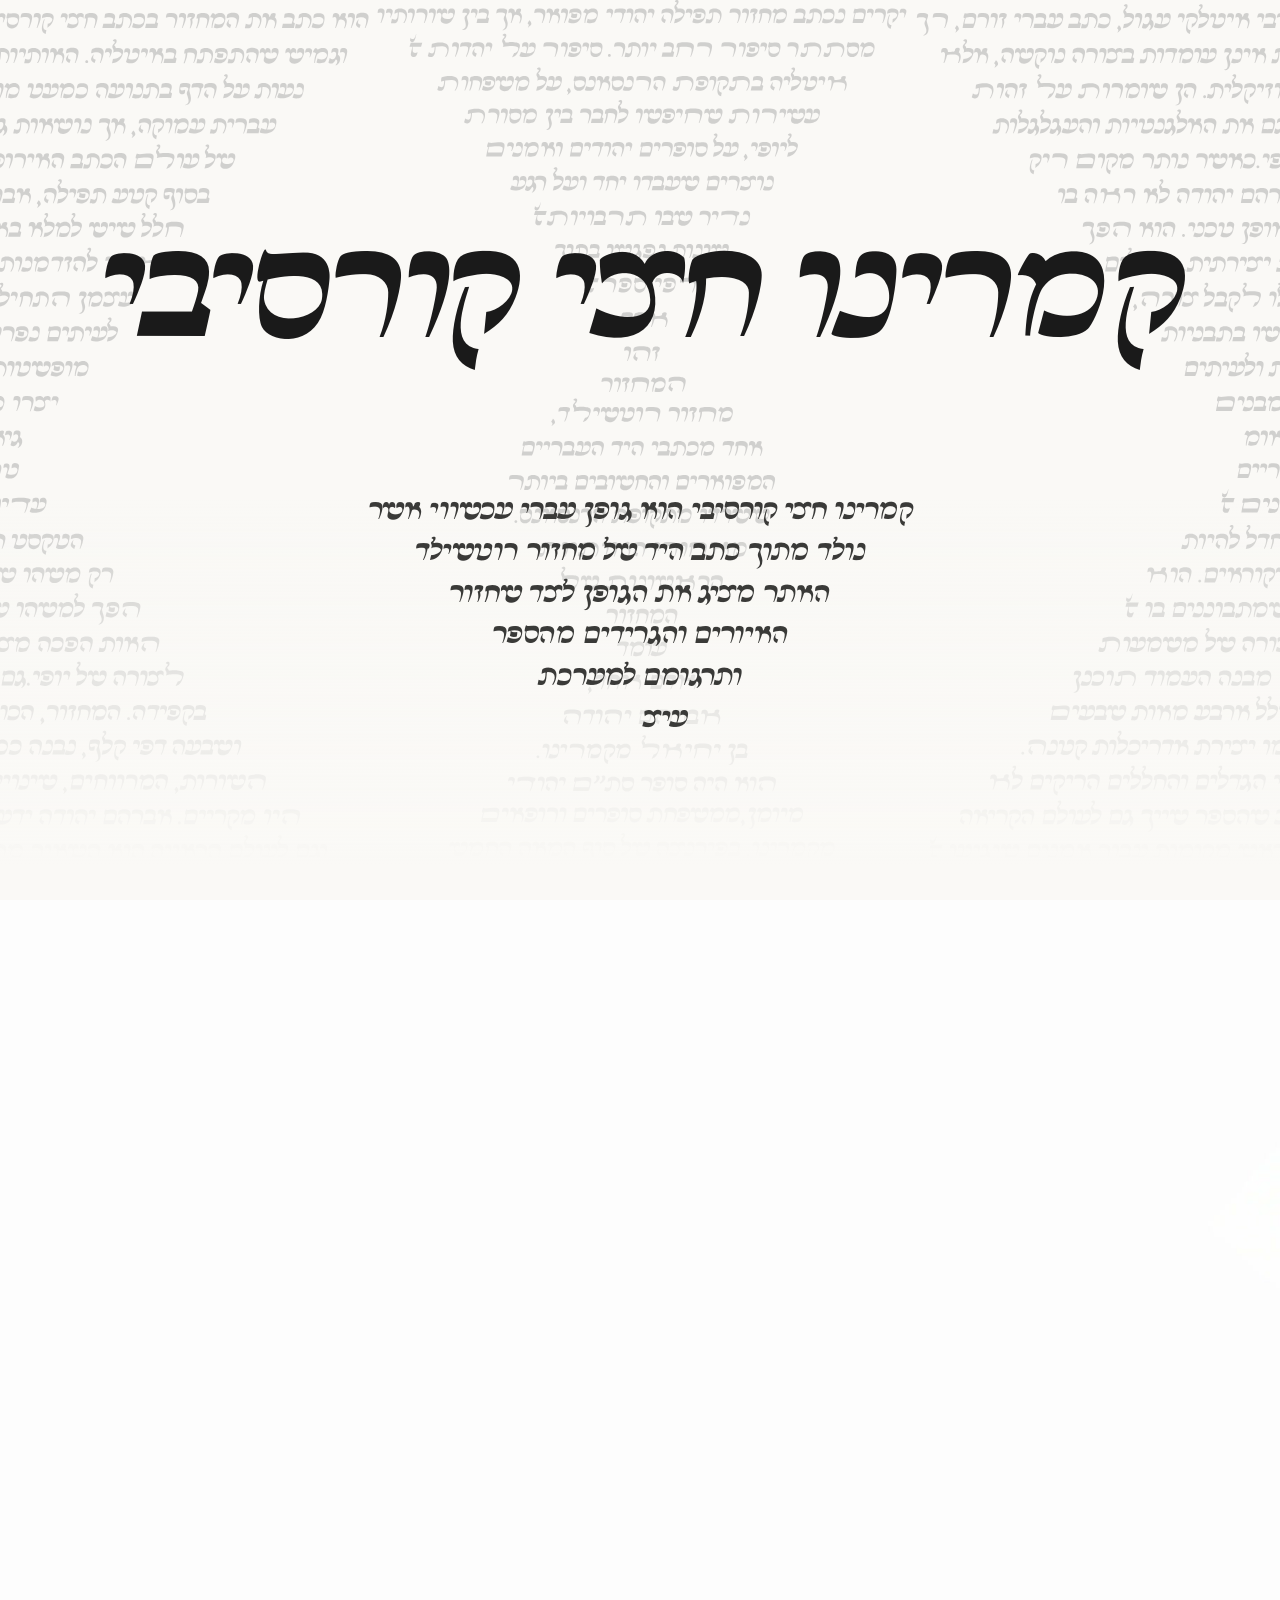
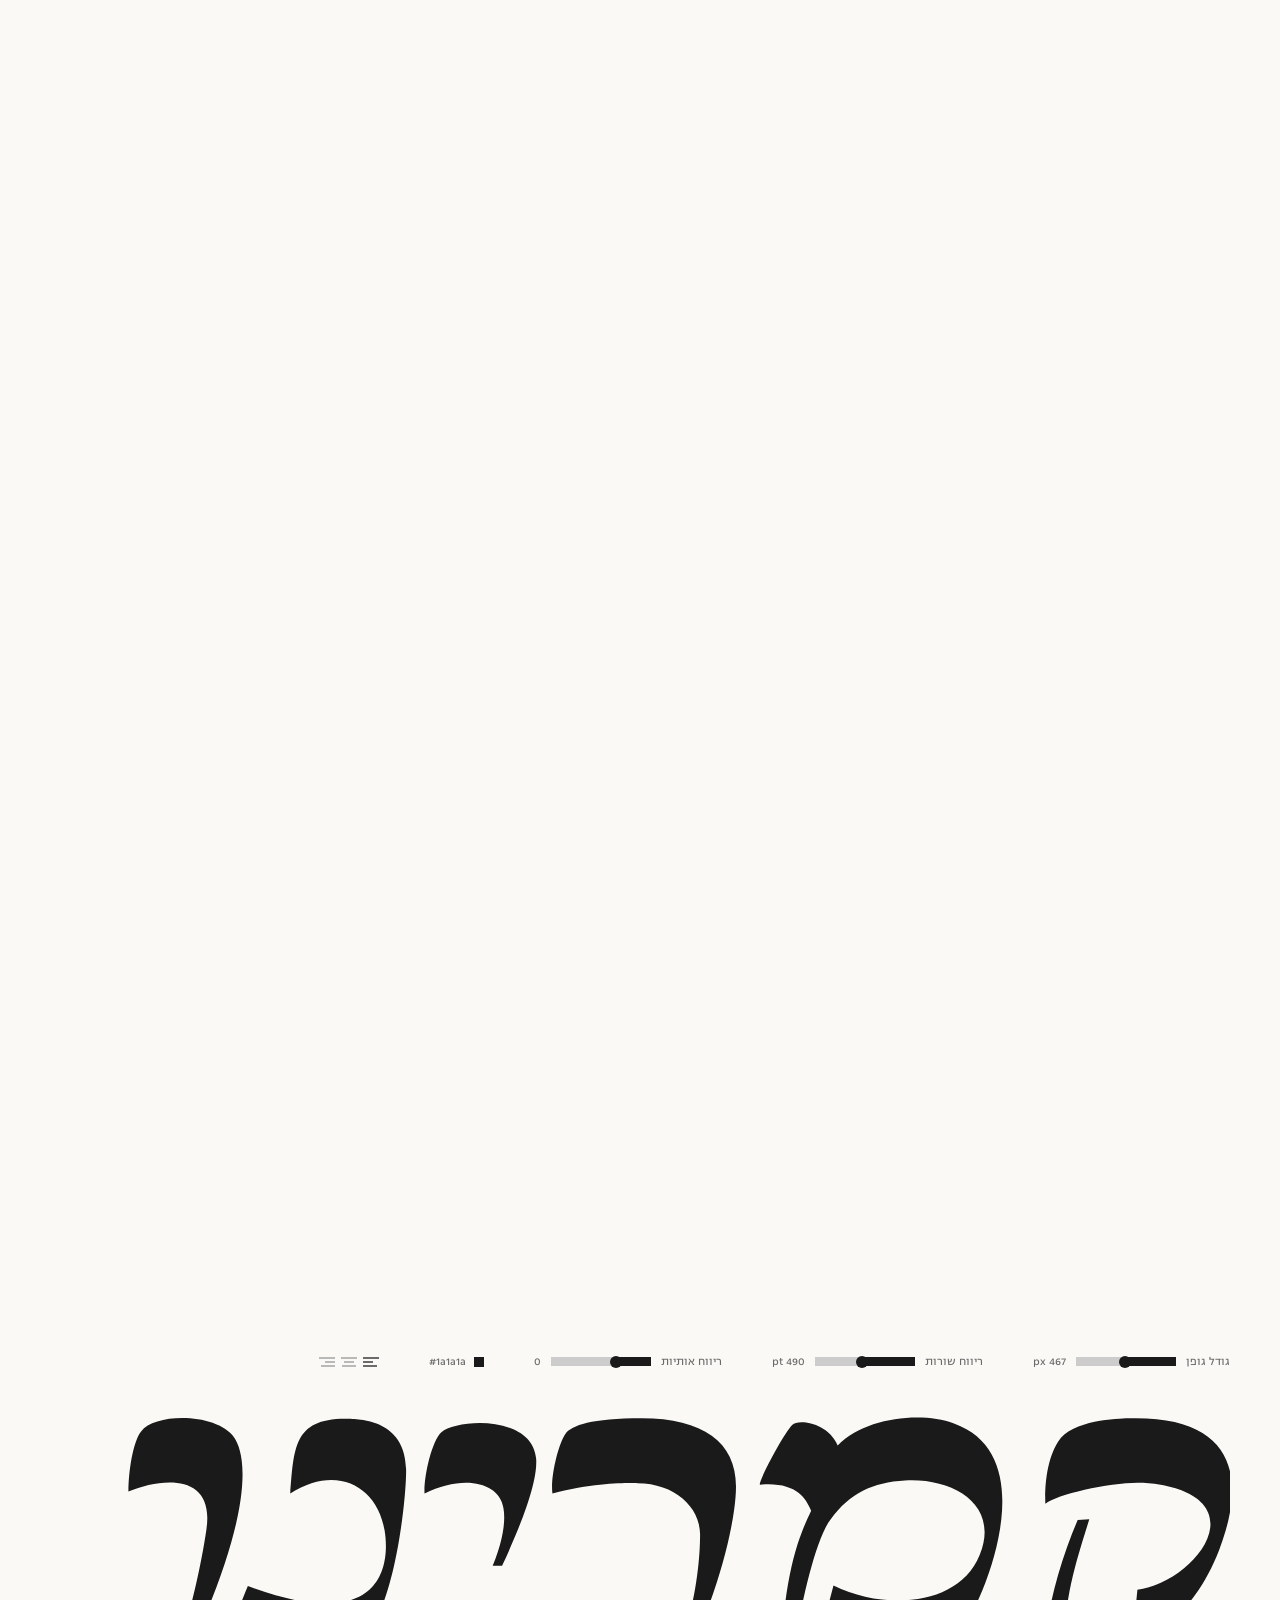
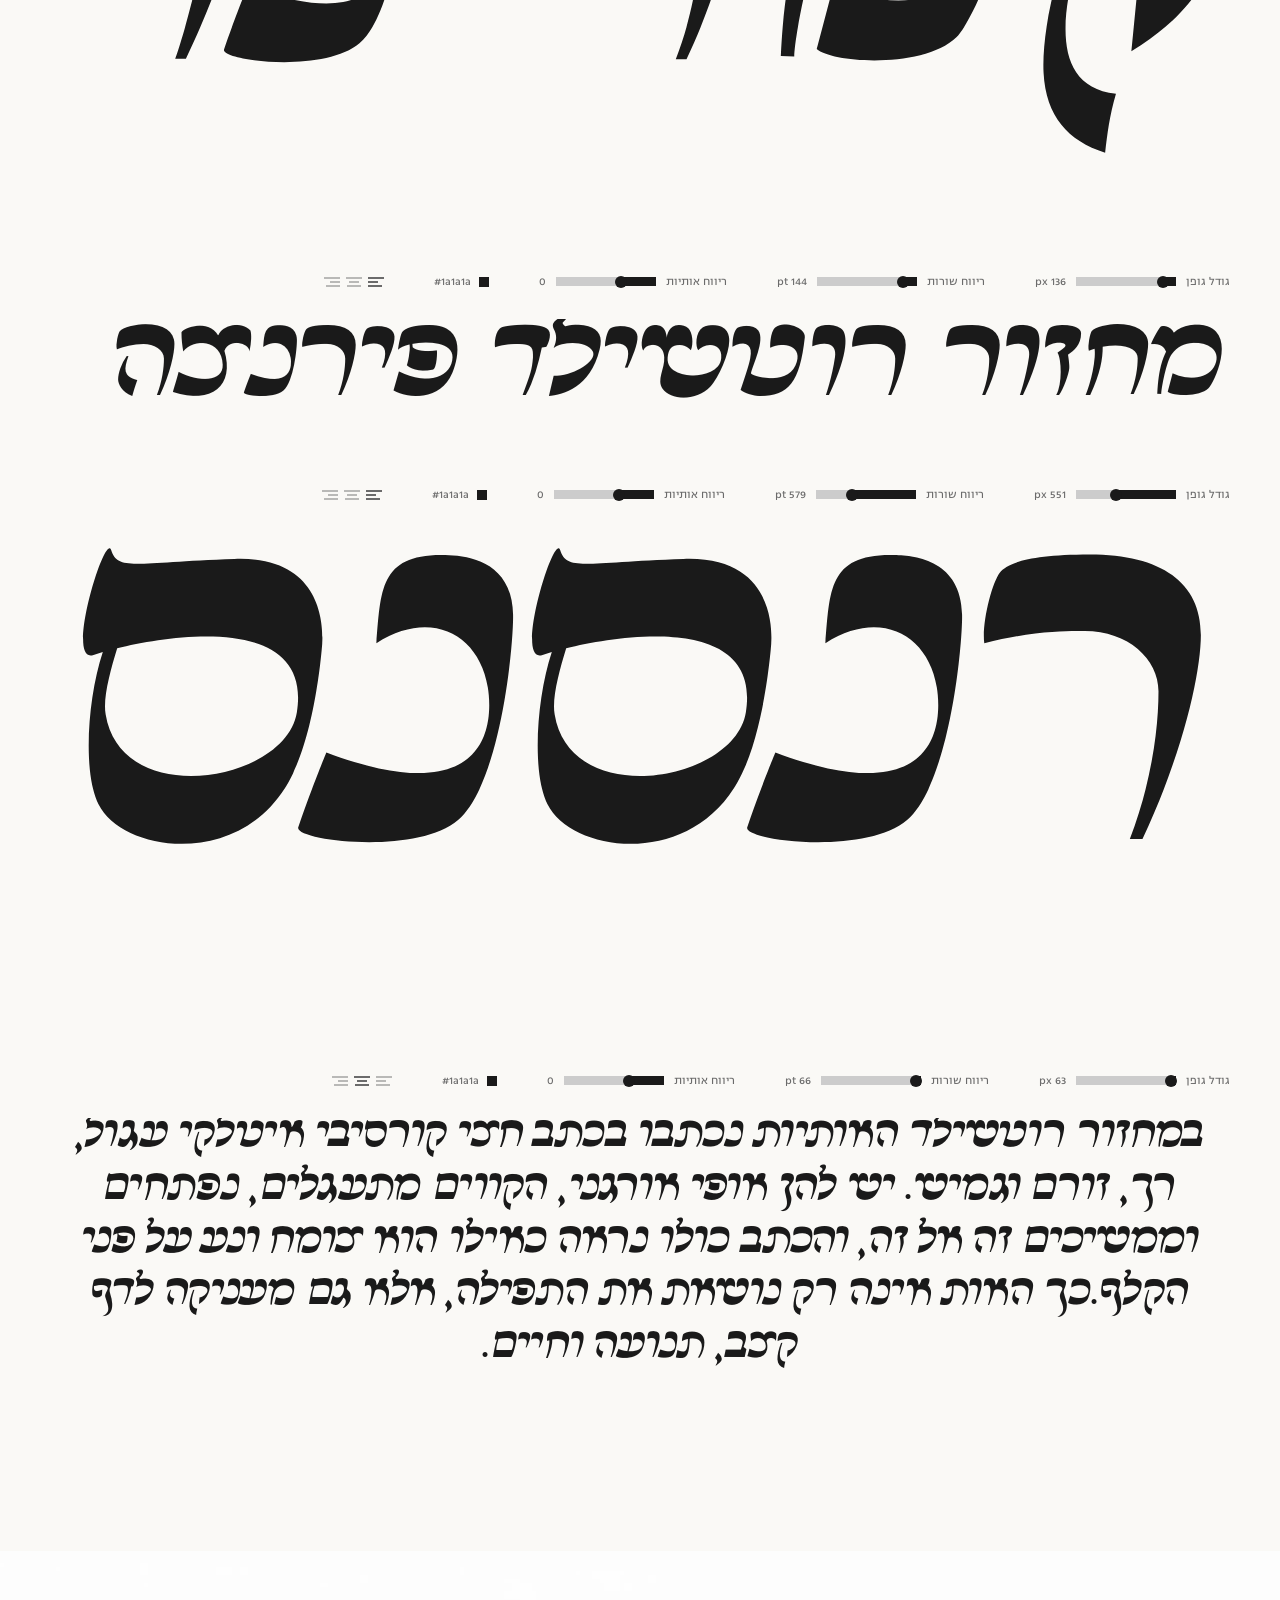
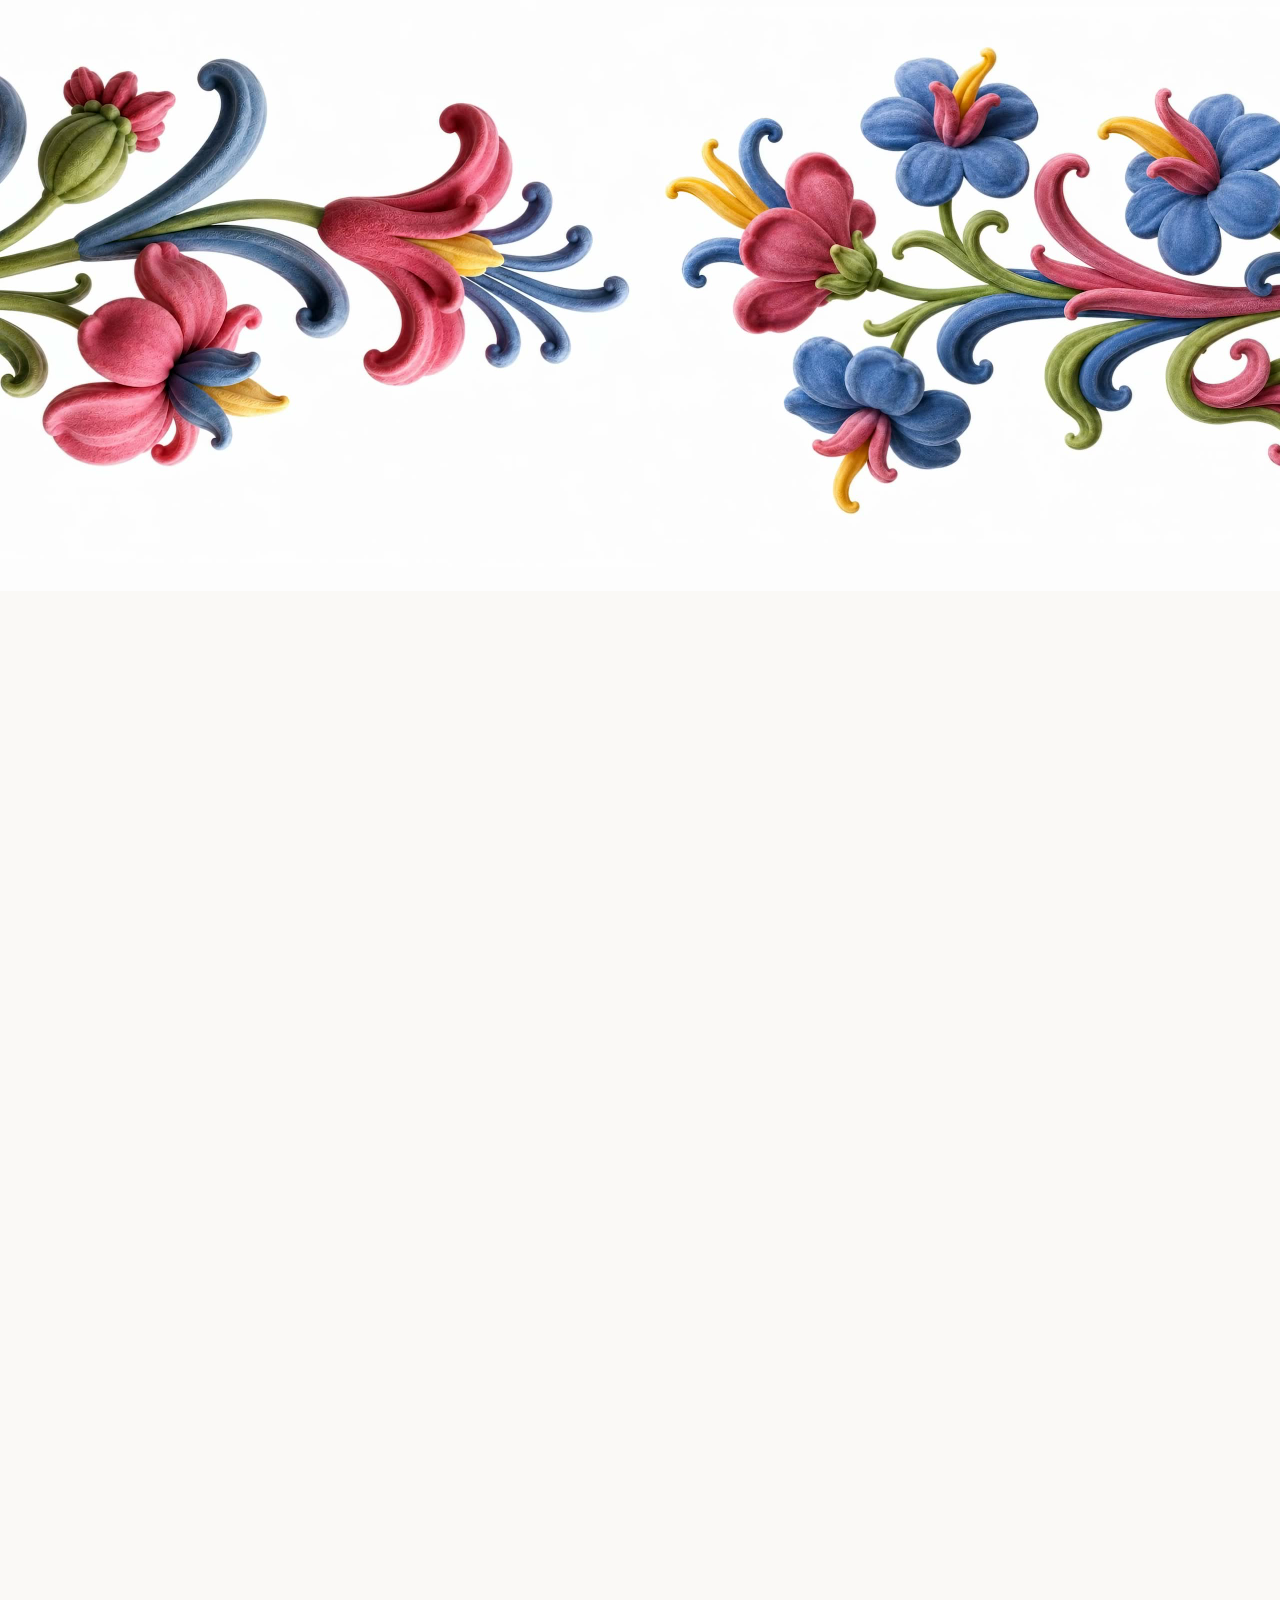
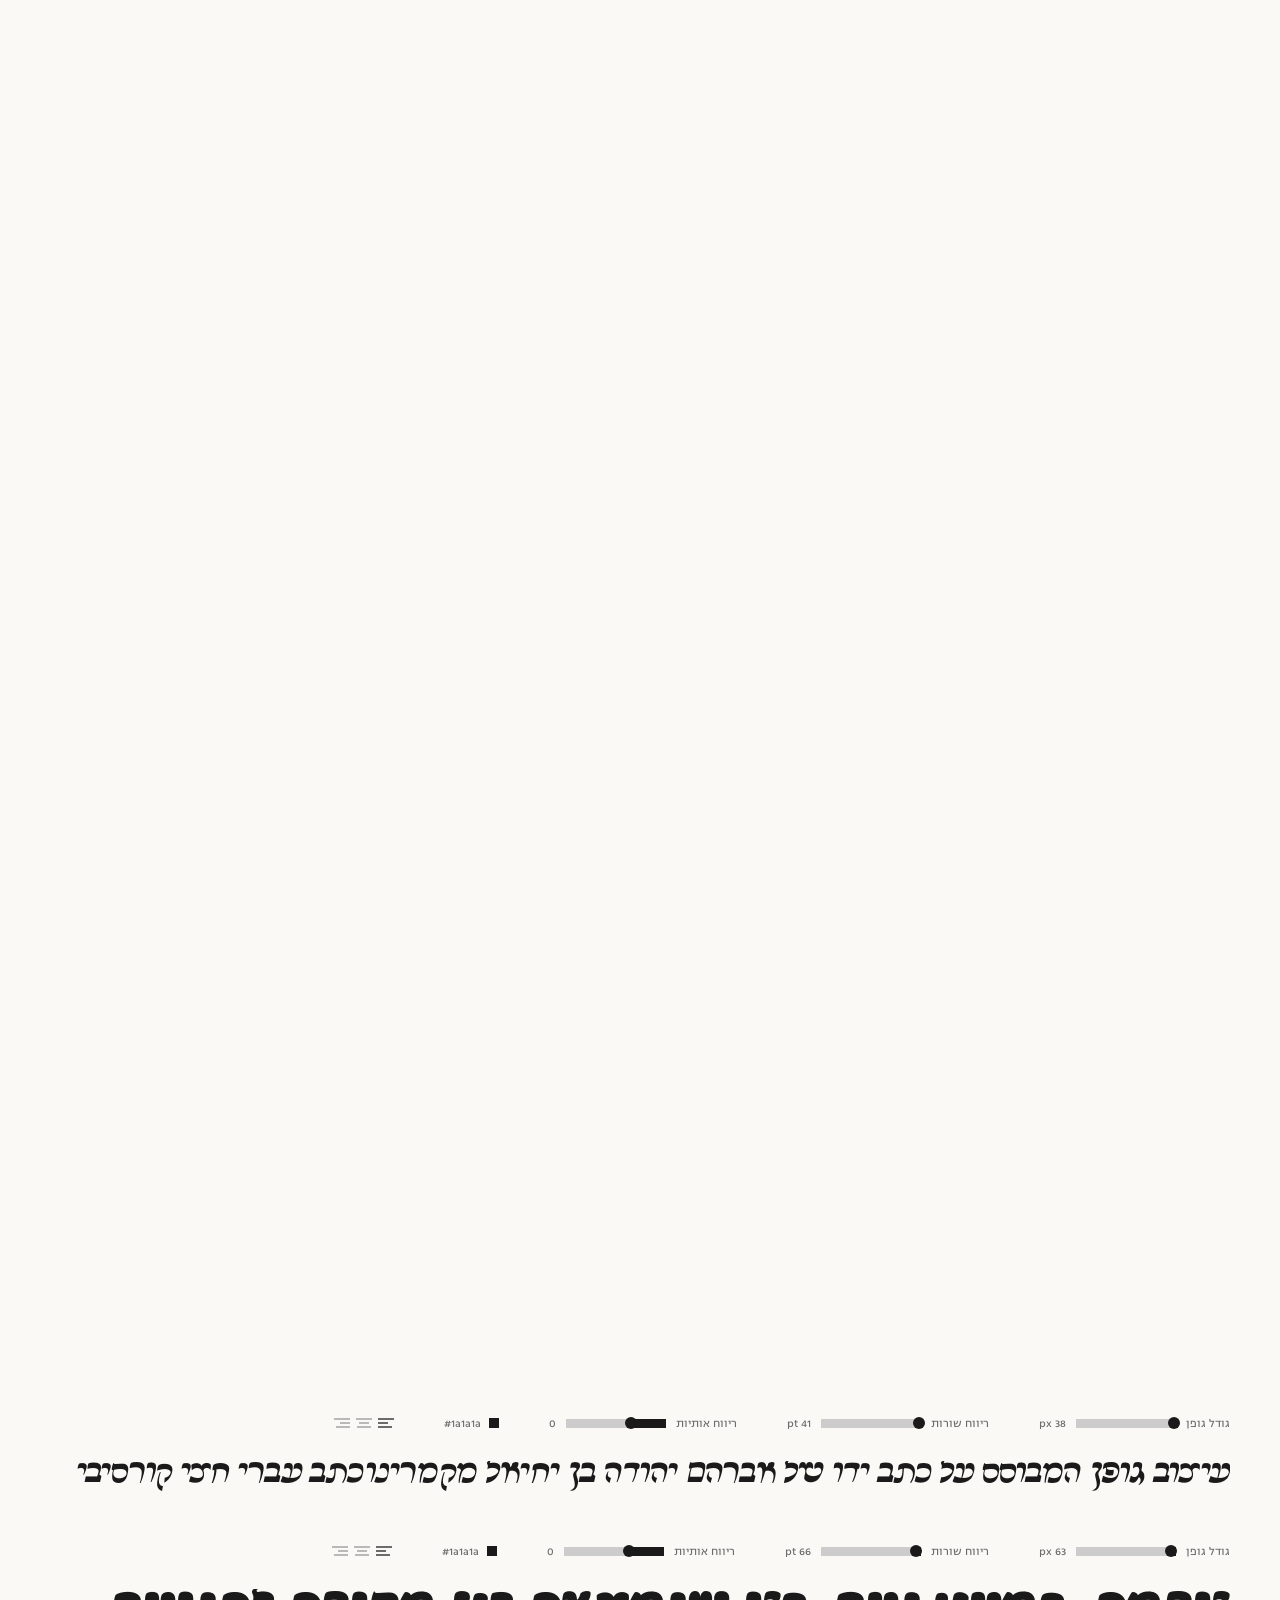
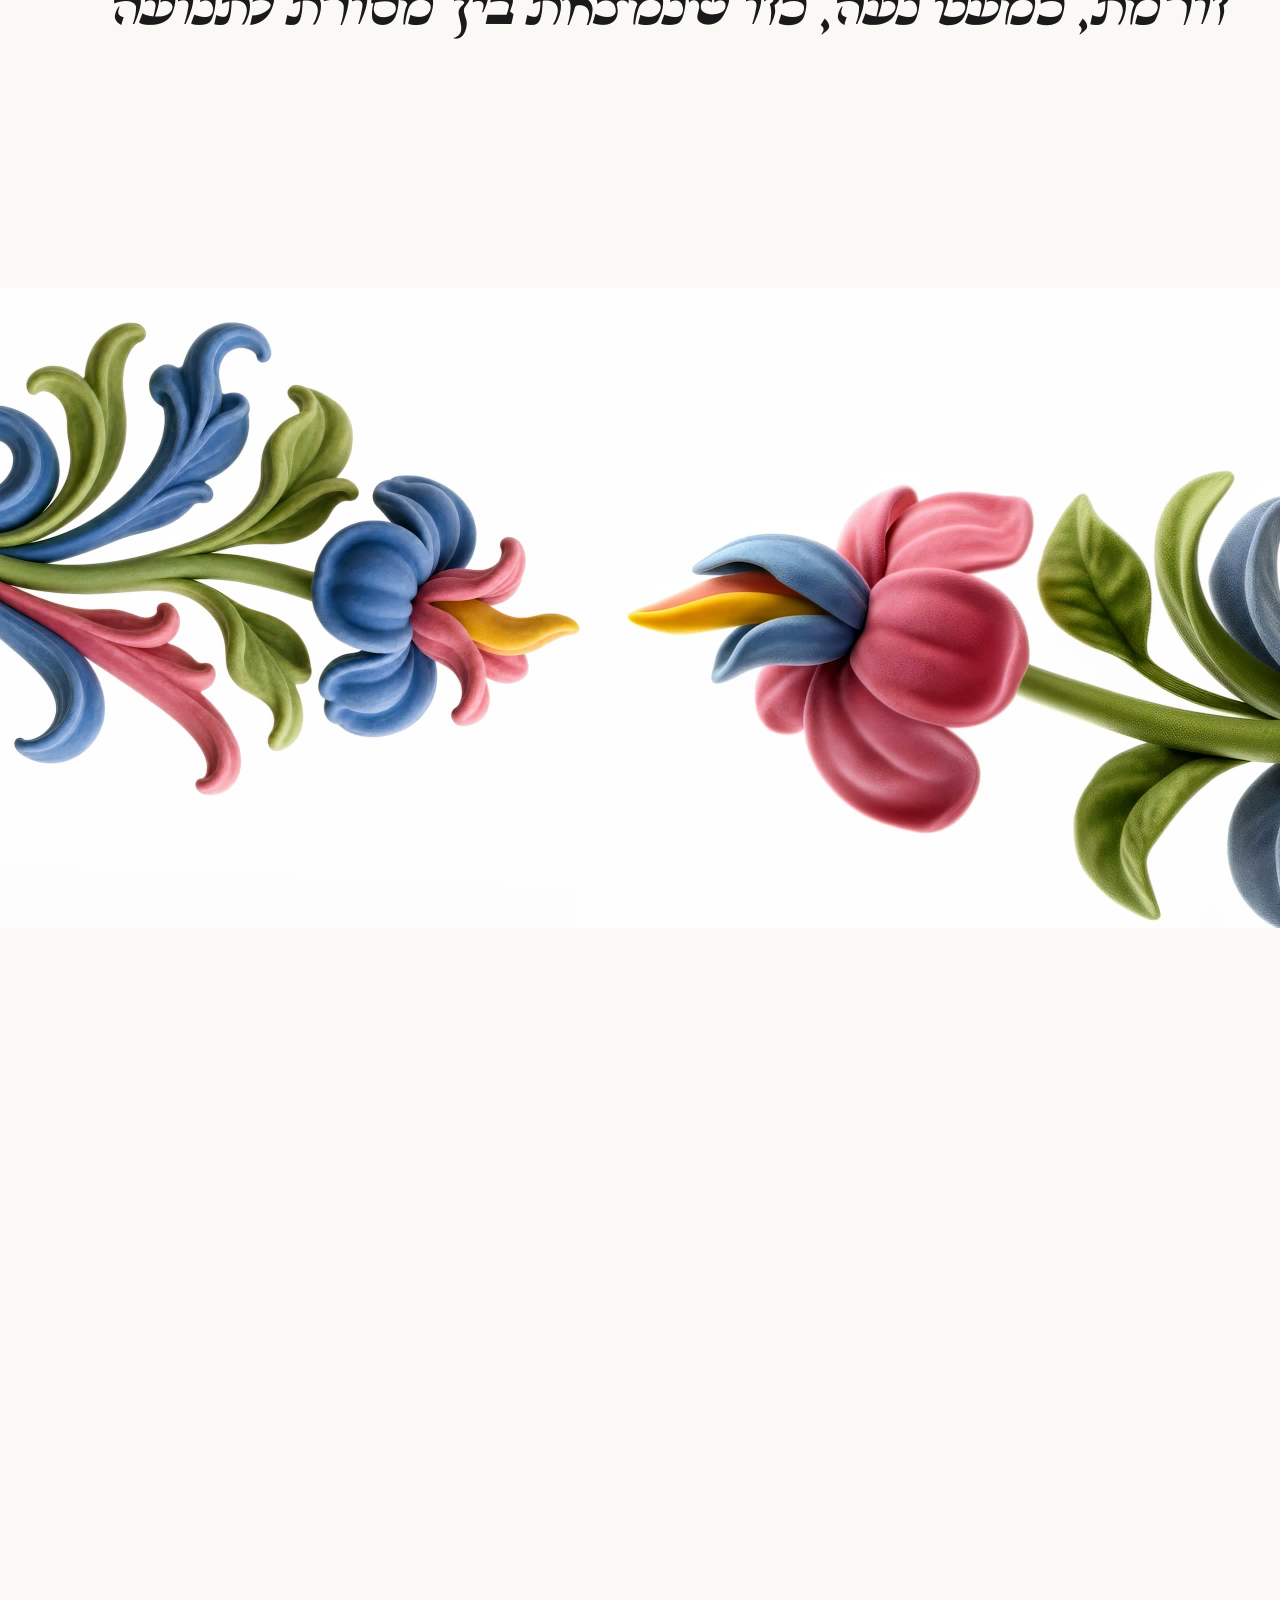
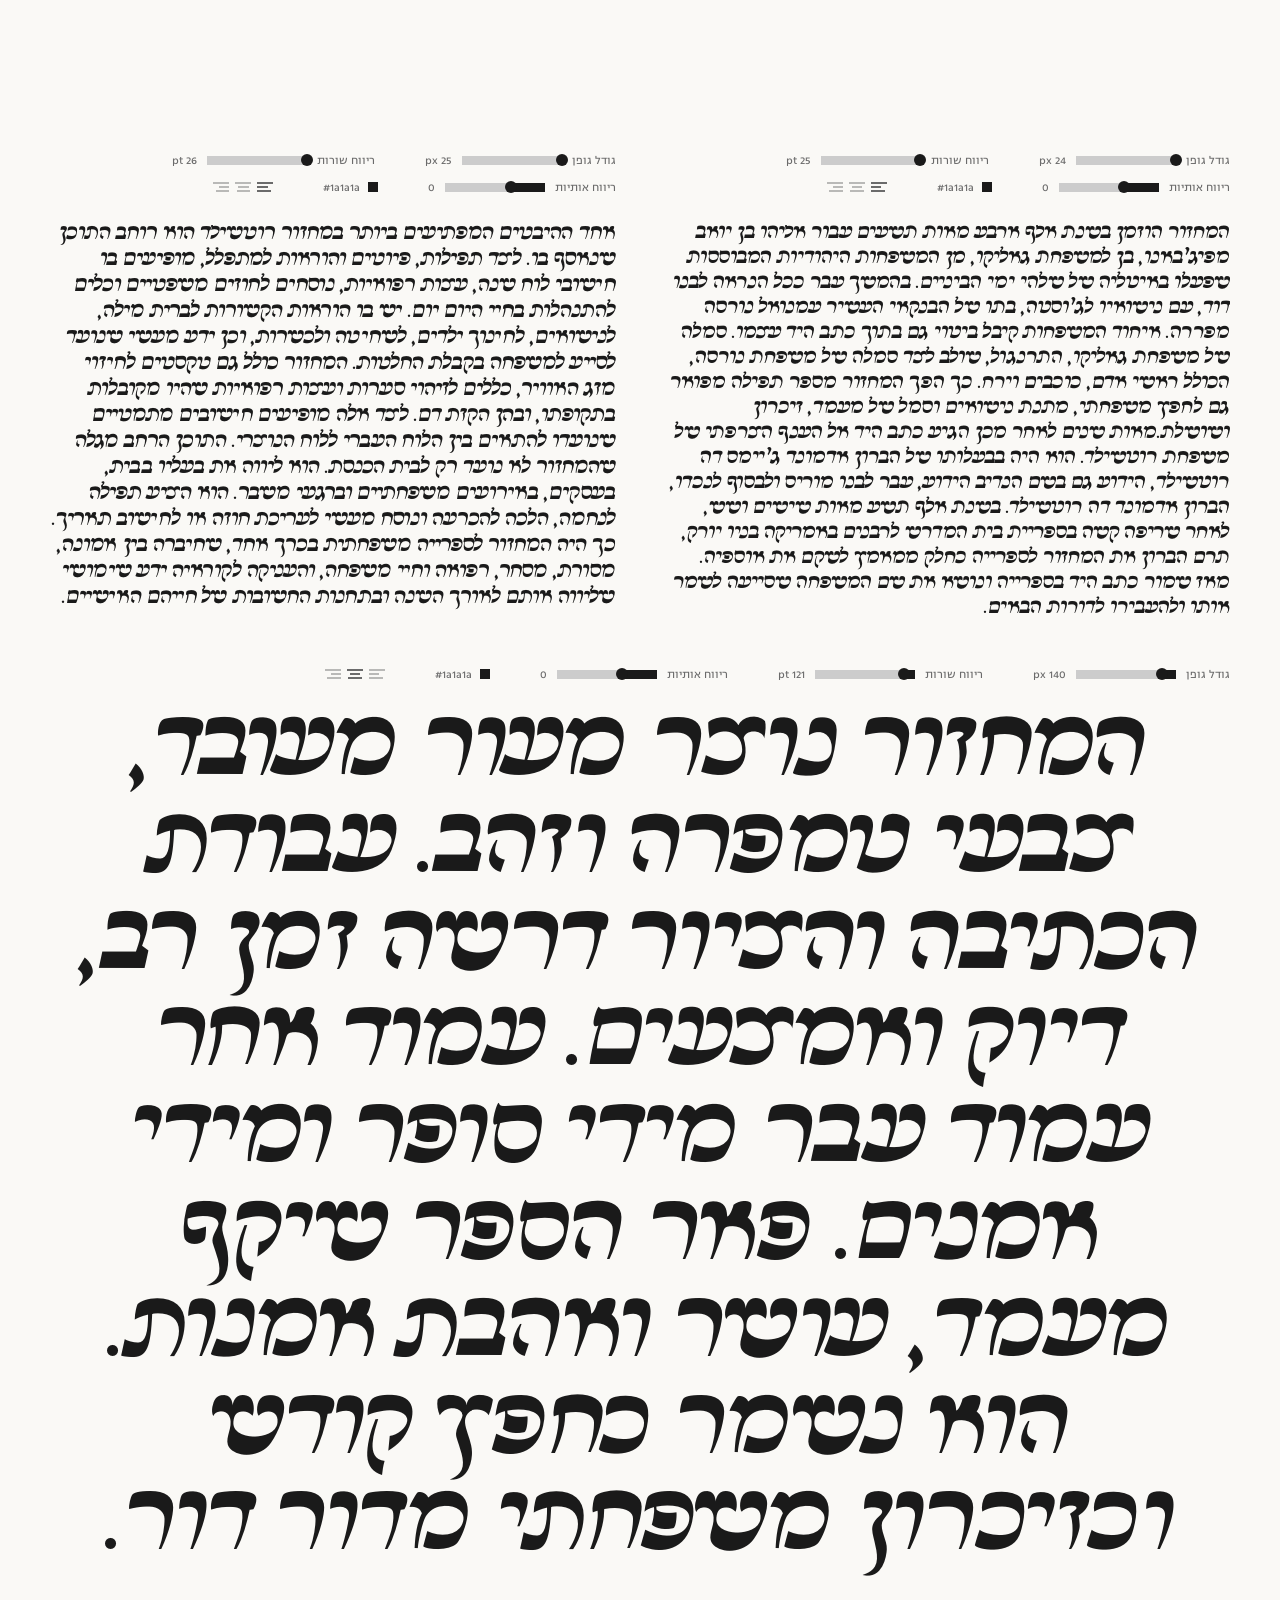
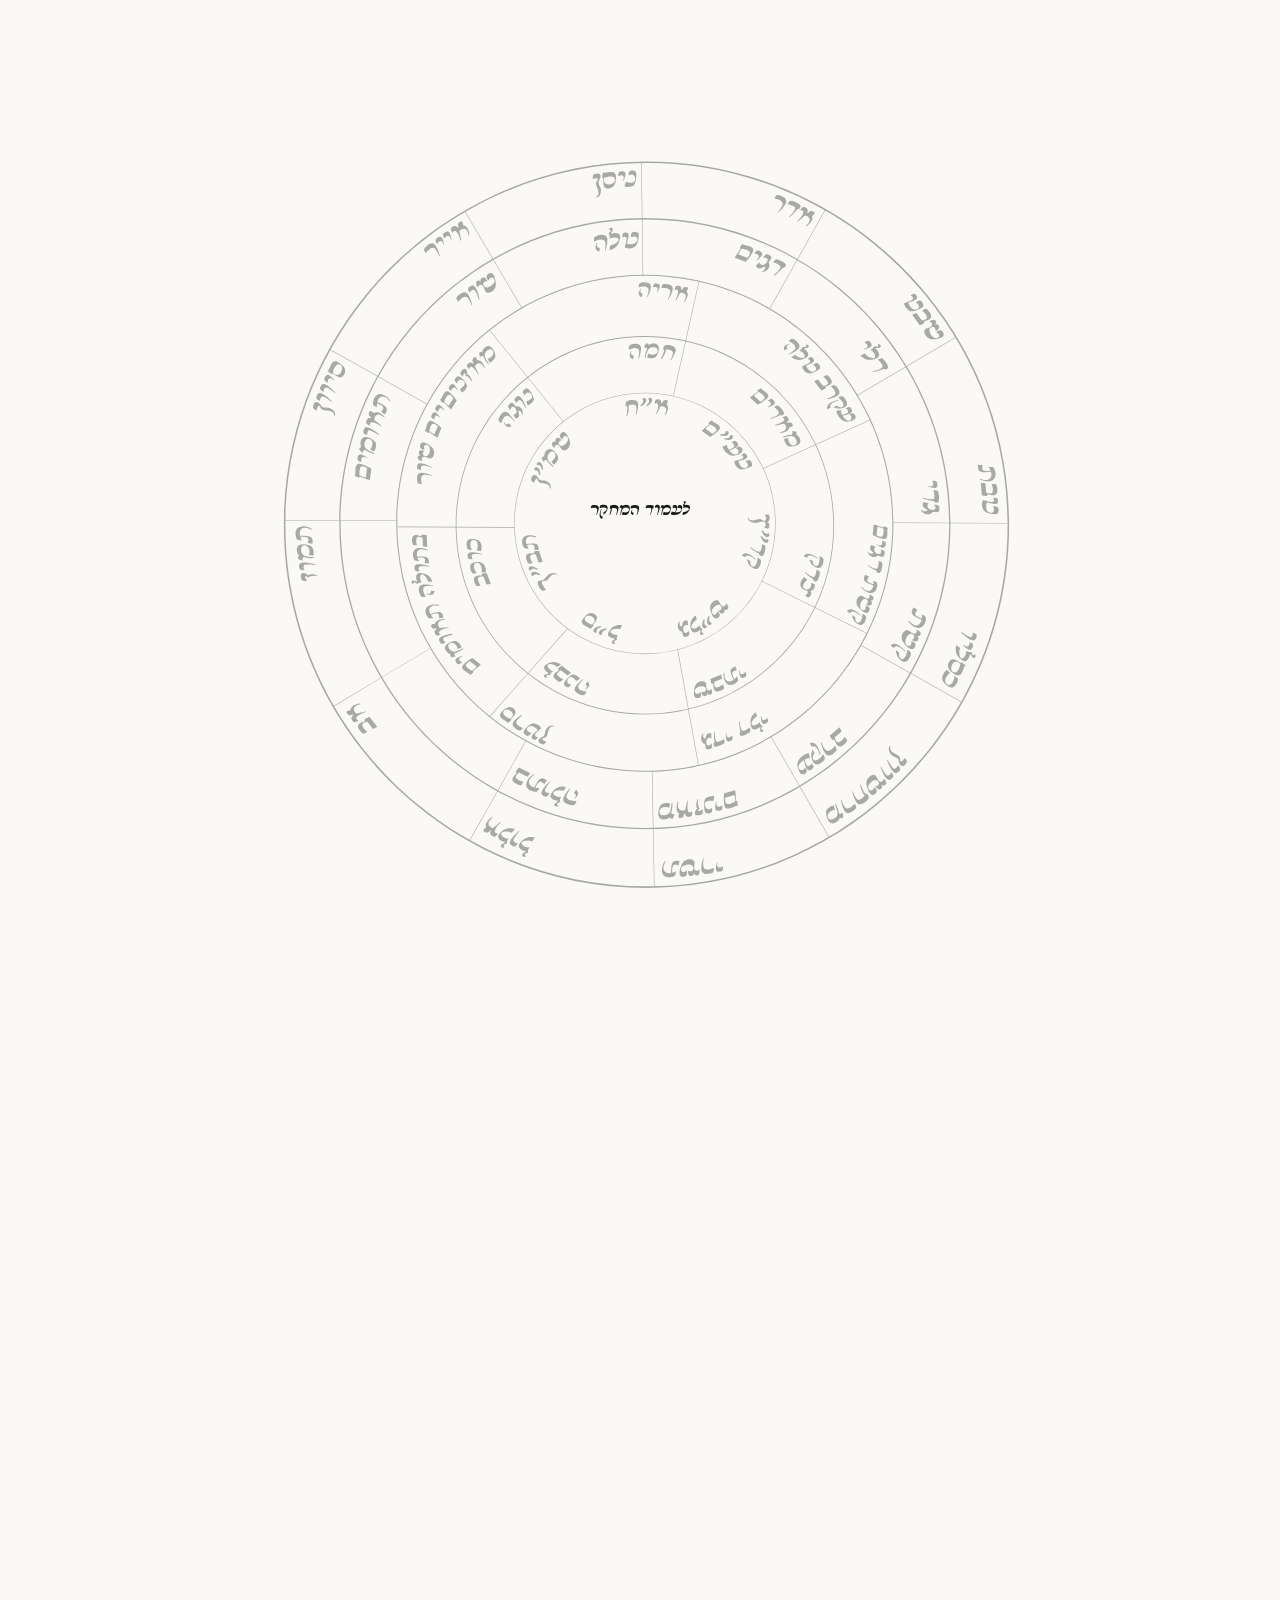
==== index.html @ 706a2e3a "Remove the trim-size clamp now that overflow:hidden actually contains it The 20% cap on trim-top was" ====
<!DOCTYPE html>
<html lang="he" dir="rtl">
<head>
<meta charset="UTF-8">
<meta name="viewport" content="width=device-width, initial-scale=1.0">
<title>קמרינו — חצי קורסיבי</title>
<link rel="stylesheet" href="css/style.css?v=60">
</head>
<body>

<section class="hero" id="hero">
  <div class="hero__grid" id="heroGrid" data-svg="assets/svg/grid-hero.svg" aria-hidden="true"></div>
  <div class="hero__grid-fade"></div>
  <img class="hero__creatures" src="assets/img/ptiha2.png" alt="" aria-hidden="true">

  <div class="hero__content">
    <h1 class="hero__title">קמרינו חצי קורסיבי</h1>
    <div class="hero__subtitle">
      <p>קמרינו חצי קורסיבי הוא גופן עברי עכשווי אשר</p>
      <p>נולד מתוך כתב היד של מחזור רוטשילד</p>
      <p>האתר מציג את הגופן לצד שחזור</p>
      <p>האיורים והגרידים מהספר</p>
      <p>ותרגומם למערכת</p>
      <p>עיצובית</p>
      <p>חדשה</p>
    </div>
  </div>
</section>

<section class="scrub" id="flowersScrub">
  <div class="scrub__sticky">
    <canvas class="scrub__canvas" id="scrubCanvas"></canvas>
  </div>
</section>

<section class="specimen" id="specimen"></section>

<section class="story" id="story"></section>

<section class="zodiac" id="zodiacSection">
  <div class="zodiac__sticky">
    <div class="zodiac__wheel" id="zodiacWheel" data-svg="assets/svg/zodiac-wheel.svg?v=3" aria-hidden="true"></div>
    <a class="zodiac__link" href="research.html">לעמוד המחקר</a>
  </div>
</section>

<section class="charmap" id="charmap"></section>

<section class="credits" id="credits">
  <div class="credits__row">
    <h2 class="credits__title">קמרינו<br>חצי קורסיבי</h2>
    <div class="credits__info">
      <div class="credits__group">
        <h3 class="credits__label">הנחייה</h3>
        <p>כפיר מלכה ורמי רשתי</p>
      </div>
      <div class="credits__group">
        <h3 class="credits__label">תודות</h3>
        <p>פרופ' שלום צבר</p>
        <p>Abraham Judah ben Yehiel of Camerino</p>
        <p>JTS library, NY</p>
        <p>Biblioteca Queriniana, Brescia, IT</p>
      </div>
    </div>
  </div>
  <div class="credits__footer">
    <div class="credits__links">
      <a href="https://instagram.com/yahavsapir1" target="_blank" rel="noopener">yahavsapir1</a>
      <a href="https://www.instagram.com/yyy_studio_/" target="_blank" rel="noopener">yyy_studio</a>
      <a href="mailto:yahav2578@gmail.com">yahav2578@gmail.com</a>
    </div>
    <span class="credits__year">2026</span>
  </div>
</section>

<script src="js/main.js?v=68"></script>
</body>
</html>
---- css/style.css ----
@font-face {
  font-family: "Camerino";
  src: url("../fonts/camerino-Regular.woff2?v=4") format("woff2"),
       url("../fonts/camerino-Regular.otf?v=4") format("opentype");
  font-weight: 400;
  font-style: normal;
  font-display: swap;
}

@font-face {
  font-family: "NarkissBlock";
  src: url("../fonts/NarkissBlock-Regular-TRIAL.otf") format("opentype");
  font-weight: 500;
  font-style: normal;
  font-display: swap;
}

:root {
  --bg: #faf9f6;
  --ink: #1a1a1a;
  --ink-soft: #3a3a38;
  /* the page's standard outer side padding — a fixed 50px was fine on
     desktop but ate a disproportionate share of the width on a narrow
     phone; scales down toward 16px instead of staying fixed. */
  --side-pad: clamp(16px, 4vw, 50px);
}

* {
  margin: 0;
  padding: 0;
  box-sizing: border-box;
}

html {
  scroll-behavior: smooth;
}

body {
  background: var(--bg);
  color: var(--ink);
  font-family: "Camerino", serif;
  direction: rtl;
}

.hero {
  position: relative;
  min-height: 100svh;
  display: flex;
  flex-direction: column;
  align-items: center;
  justify-content: center;
  overflow: hidden;
}

.hero__grid {
  position: absolute;
  inset: 0;
  z-index: 0;
  overflow: hidden;
  pointer-events: none;
}

.hero__grid svg {
  width: 100%;
  height: 100%;
}

.hero__grid :is(path, tspan, text) {
  opacity: 0;
  transition: opacity 0.35s ease;
}

.hero__grid-fade {
  position: absolute;
  inset: 0;
  z-index: 1;
  pointer-events: none;
  background: linear-gradient(to bottom, transparent 55%, var(--bg) 96%);
}

.hero__creatures {
  position: absolute;
  top: 0;
  left: 0;
  z-index: 1;
  width: 100%;
  height: auto;
  pointer-events: none;
  user-select: none;
  transform: scale(1.05);
  transition: transform 0.5s cubic-bezier(0.16, 1, 0.3, 1);
  will-change: transform;
}

.hero__content {
  position: relative;
  z-index: 1;
  display: flex;
  flex-direction: column;
  align-items: center;
  gap: clamp(1.5rem, 4vw, 3rem);
  text-align: center;
  padding: 8vh 6vw;
  margin-top: 12vh;
  transition: transform 0.5s cubic-bezier(0.16, 1, 0.3, 1);
}

.hero__title {
  opacity: 0;
  transform: translateY(28px) scale(0.94);
  transition: opacity 1.1s cubic-bezier(0.16, 1, 0.3, 1),
    transform 1.1s cubic-bezier(0.16, 1, 0.3, 1);
}

.hero__title.is-visible {
  opacity: 1;
  transform: translateY(0) scale(1);
}

/* subtitle itself has no enter animation — each character is revealed
   individually by typeInText (see main.js), so the block is visible from
   the start and the typing motion is the entrance */
.hero__subtitle span {
  opacity: 0;
  /* short and linear, not the slow ease used elsewhere on this page — a
     longer/eased fade is what made this read as a soft "reveal" instead
     of a typewriter-style snap; several characters would be mid-fade at
     once whenever the per-character stagger (see typeInText in main.js)
     was shorter than the fade itself. */
  transition: opacity 0.05s linear;
}

.hero__title {
  /* the old 3.5rem floor was well above what 13vw naturally gives on a real
     phone width (e.g. 3.17rem at 390px) — clamp() then forced the larger
     floor value regardless, overflowing the viewport instead of actually
     shrinking. A much lower floor is just a safety net for extreme cases,
     not a value real phones should ever hit. */
  font-size: clamp(1.8rem, 13vw, 10.5rem);
  font-weight: 400;
  line-height: 1;
  letter-spacing: -0.01em;
}

.hero__subtitle {
  display: flex;
  flex-direction: column;
  align-items: center;
  /* same reasoning as .hero__title — the old 1.4rem floor sat well above
     what 2.6vw gives on a real phone width, so it forced oversized text
     that overflowed/overlapped instead of shrinking. This floor is a
     safety net, not a value real phones should reach. */
  font-size: clamp(0.65rem, 2.6vw, 2.1rem);
  line-height: 1.25;
  color: var(--ink-soft);
  margin-top: 6vh;
  width: 100%;
  padding: 0 4vw;
}

.hero__subtitle p {
  white-space: nowrap;
}

.scrub {
  position: relative;
  height: 400vh;
}

.scrub__sticky {
  position: sticky;
  top: 0;
  height: 100svh;
  overflow: hidden;
  display: flex;
  align-items: center;
  justify-content: center;
  background: var(--bg);
}

.scrub__canvas {
  width: 100%;
  height: 100%;
  display: block;
}

/* --- Specimen section: live, editable type-testing rows with a slider adjuster above each --- */
.specimen {
  padding: 6vh var(--side-pad);
  display: flex;
  flex-direction: column;
  gap: 5vh;
}

.specimen-row {
  width: 100%;
}

.adjuster {
  display: flex;
  flex-wrap: wrap;
  align-items: center;
  gap: 12px 50px;
  width: 100%;
  min-width: 0;
}

.adjuster__group {
  display: flex;
  align-items: center;
  gap: 10px;
  flex: 0 0 auto;
}

.adjuster__label,
.adjuster__value {
  font-size: 12px;
  font-family: "NarkissBlock", sans-serif;
  font-weight: 500;
  color: #6b6b6b;
  white-space: nowrap;
}

.adjuster__slider {
  width: 100px;
  cursor: ew-resize;
  touch-action: none;
}

.adjuster__track {
  position: relative;
  height: 9px;
  background: #ccc;
}

.adjuster__fill {
  position: absolute;
  inset: 0 0 0 auto;
  background: var(--specimen-accent, #1a1a1a);
}

.adjuster__handle {
  position: absolute;
  top: 50%;
  width: 12px;
  height: 12px;
  border-radius: 50%;
  background: var(--specimen-accent, #1a1a1a);
  transform: translate(50%, -50%);
  pointer-events: none;
}

.adjuster__color-wrap {
  position: relative;
  display: flex;
  align-items: center;
  gap: 8px;
  flex: 0 0 auto;
}

.adjuster__color {
  width: 10px;
  height: 10px;
  border: none;
  padding: 0;
  cursor: pointer;
  background: var(--specimen-accent, #1a1a1a);
  flex: 0 0 auto;
}

.adjuster__color-code {
  font-size: 12px;
  font-family: "NarkissBlock", sans-serif;
  font-weight: 500;
  color: #6b6b6b;
  white-space: nowrap;
  direction: ltr;
}

.adjuster__color-panel {
  position: absolute;
  top: calc(100% + 10px);
  left: 0;
  z-index: 5;
  display: flex;
  flex-direction: column;
  gap: 6px;
  padding: 10px;
  background: #fff;
  border: 1px solid #e4e2dc;
  box-shadow: 0 6px 18px rgba(0, 0, 0, 0.08);
}

.adjuster__color-panel[hidden] {
  display: none;
}

.adjuster__color-row {
  display: flex;
  gap: 6px;
}

.adjuster__color-dot {
  width: 15px;
  height: 15px;
  border: 1px solid rgba(0, 0, 0, 0.1);
  border-radius: 50%;
  padding: 0;
  cursor: pointer;
}

.adjuster__color-dot--square {
  border-radius: 2px;
  border: none;
}

.adjuster__color-more {
  position: relative;
  width: 18px;
  height: 18px;
  border-radius: 50%;
  border: 1px dashed #b8b8b8;
  display: flex;
  align-items: center;
  justify-content: center;
  font-size: 11px;
  color: #6b6b6b;
  cursor: pointer;
}

.adjuster__color-more input[type="color"] {
  position: absolute;
  inset: 0;
  opacity: 0;
  cursor: pointer;
}

.adjuster__align {
  display: flex;
  gap: 6px;
  flex: 0 0 auto;
}

.adjuster__align button {
  width: 16px;
  height: 14px;
  padding: 2px 0;
  border: none;
  background: none;
  cursor: pointer;
  display: flex;
  flex-direction: column;
  justify-content: space-between;
  opacity: 0.45;
}

.adjuster__align button.is-active {
  opacity: 1;
}

.adjuster__align button span {
  display: block;
  height: 2px;
  background: #6b6b6b;
}

.adjuster__align button[data-align="right"] span:nth-child(1) { width: 100%; align-self: flex-end; }
.adjuster__align button[data-align="right"] span:nth-child(2) { width: 65%; align-self: flex-end; }
.adjuster__align button[data-align="right"] span:nth-child(3) { width: 85%; align-self: flex-end; }

.adjuster__align button[data-align="center"] span { width: 100%; align-self: center; }
.adjuster__align button[data-align="center"] span:nth-child(2) { width: 65%; }
.adjuster__align button[data-align="center"] span:nth-child(3) { width: 85%; }

.adjuster__align button[data-align="left"] span { width: 100%; align-self: flex-start; }
.adjuster__align button[data-align="left"] span:nth-child(2) { width: 65%; }
.adjuster__align button[data-align="left"] span:nth-child(3) { width: 85%; }

.specimen-row__crop {
  margin-top: 30px;
  text-align: var(--ta, right);
  /* Establishes a new block formatting context: negative margins on the
     text's own ::before spacer (see relayout() in main.js) can no longer
     collapse through and shift *this* element, and any ink that gets
     pulled far enough up to spill past the crop's own top edge is clipped
     right here instead of visually bleeding into the adjuster row above —
     the safety net that lets the trim correction stay tight without risking
     the cross-browser overlap it caused before. */
  overflow: hidden;
}

/* The "leading trim" technique (the same one AllCaps' own tester uses via
   --tester-before-marginTop/--tester-after-marginBottom): a zero-size spacer
   before and after the text, with a margin that pulls the real content
   tighter than the font's own line-box metrics would allow. Set live via JS
   (relayout()) since the exact amount depends on the current font-size/
   line-height/line count, and needs to re-run whenever those change. */
.specimen-row__text::before,
.specimen-row__text::after {
  content: "";
  display: block;
  width: 0;
}

.specimen-row__text::before {
  margin-bottom: var(--trim-top, 0px);
}

.specimen-row__text::after {
  margin-top: var(--trim-bottom, 0px);
}

.specimen-row__text {
  display: inline-block;
  width: fit-content;
  max-width: 100%;
  direction: rtl;
  font-family: "Camerino", serif;
  font-size: var(--fs, 100px);
  line-height: var(--lh, 120px);
  letter-spacing: var(--ls, 0em);
  text-align: var(--ta, right);
  color: var(--specimen-accent, #1a1a1a);
  outline: none;
  word-break: break-word;
  white-space: normal;
  opacity: 0;
}

.specimen-row__text:focus {
  outline: none;
}

/* --- Plant-relief ribbon, right after the display rows (see
   initSpecimenSection in main.js) — tall wrapper + sticky inner canvas,
   same pinned-scrub technique as .scrub/.scrub__sticky, so the clip plays
   out over real scroll distance instead of flashing by in its own natural
   (short) content height. --- */
.plant-ribbon {
  position: relative;
  /* bleed past .specimen's side padding so the motif truly reaches the
     viewport edge instead of stopping at the row's content box */
  width: calc(100% + 2 * var(--side-pad));
  margin: 0 calc(-1 * var(--side-pad));
  height: 350vh;
}

.plant-ribbon__sticky {
  position: sticky;
  top: 0;
  height: 100svh;
  display: flex;
  align-items: center;
  overflow: hidden;
}

.plant-ribbon__img {
  width: 100%;
  min-width: 0;
  aspect-ratio: 2 / 1;
  display: block;
  pointer-events: none;
  user-select: none;
}

/* --- Strip 4: dragon + phoenix, each with its own live paragraph, then one
   giant edge-to-edge paragraph below both (see initStorySection in main.js) --- */
.story {
  padding: 6vh var(--side-pad);
  display: flex;
  flex-direction: column;
  gap: 5vh;
}

.story-creatures {
  display: flex;
  align-items: flex-start;
  flex-wrap: wrap;
  gap: 4%;
  width: 100%;
}

.story-creature {
  width: 48%;
  min-width: 0;
  display: flex;
  flex-direction: column;
}

@media (max-width: 560px) {
  /* below this width a 48% column is too narrow for a full slider adjuster
     row (label + fixed 100px slider + value) to fit even after wrapping */
  .story-creature {
    width: 100%;
  }
}

/* bleeds past .story's 50px side padding so the illustration reaches the
   viewport edge, same tall-wrapper + sticky-canvas technique as
   .plant-ribbon */
.story-image {
  position: relative;
  width: calc(100% + 2 * var(--side-pad));
  margin: 0 calc(-1 * var(--side-pad));
  height: 350vh;
}

.story-image__sticky {
  position: sticky;
  top: 0;
  height: 100svh;
  display: flex;
  align-items: center;
  overflow: hidden;
}

.story-image__img {
  width: 100%;
  aspect-ratio: 2 / 1;
  display: block;
  pointer-events: none;
  user-select: none;
}

/* --- Strip 5: zodiac wheel — tall scroll range, wheel pinned via sticky,
   two rings (#ring-outer / #ring-inner, set up in zodiac-wheel.svg) rotate
   in opposite directions as the section scrolls by (see initZodiacWheel in
   main.js) --- */
.zodiac {
  position: relative;
  height: 300vh;
}

.zodiac__sticky {
  position: sticky;
  top: 0;
  height: 100svh;
  /* grid + place-items:center stacks every child in the same centered cell
     (unlike flex, which lines siblings up side by side) — that's what lets
     .zodiac__link sit centered directly on top of .zodiac__wheel, in the
     wheel's own still center while the rings rotate around it.
     grid-template-rows/columns: minmax(0,1fr) is required here — a plain
     `1fr` track still carries an implicit `auto` (content-based) minimum
     size, so the row grows to fit the wheel's own (tall) content anyway;
     minmax(0, 1fr) removes that automatic minimum and actually caps the
     track at the container's real height. Without this, a wheel taller
     than the viewport ends up pinned to the top with its bottom half
     clipped instead of truly centered (flex never has this problem —
     it always centers against the container's own size regardless of
     content size). */
  display: grid;
  grid-template-rows: minmax(0, 1fr);
  grid-template-columns: minmax(0, 1fr);
  place-items: center;
  overflow: hidden;
  background: var(--bg);
}

.zodiac__wheel {
  width: min(70vw, 800px);
  height: auto;
  grid-area: 1 / 1;
}

.zodiac__wheel svg {
  width: 100%;
  height: auto;
  display: block;
  overflow: visible;
}

.zodiac__link {
  grid-area: 1 / 1;
  align-self: center;
  /* transform, not margin-top — margin on a grid item sharing a cell with
     .zodiac__wheel would grow that cell's own track and drag the wheel
     down with it (this exact bug happened before); transform repositions
     after layout, so it only moves this element. */
  transform: translate(0px, 20px);
  z-index: 1;
  font-family: "Camerino", serif;
  font-size: 20px;
  letter-spacing: 0.02em;
  color: var(--ink);
  text-decoration: none;
}

.zodiac__link:hover {
  text-decoration: underline;
}

/* --- Closing credits strip --- */
.credits {
  padding: 8vh var(--side-pad) 4vh;
  font-family: "NarkissBlock", sans-serif;
  color: var(--ink);
}

.credits__row {
  display: flex;
  align-items: flex-start;
  justify-content: space-between;
  flex-wrap: wrap;
  gap: 4vw;
}

/* Closing bookend of the hero's own title, right side of the row */
.credits__title {
  font-family: "Camerino", serif;
  font-weight: 400;
  font-size: clamp(2rem, 7.8vw, 6.5rem);
  line-height: 1.05;
  max-width: 50%;
  text-align: center;
}

@media (max-width: 700px) {
  .credits__title,
  .credits__info {
    max-width: 100%;
    flex: 1 1 100%;
  }
}

.credits__info {
  flex: 0 0 auto;
}

.credits__group {
  margin-bottom: 4vh;
  text-align: right;
}

.credits__group p {
  color: var(--ink-soft);
  line-height: 1.6;
  text-wrap: pretty;
}

.credits__label {
  font-weight: 700;
  margin-bottom: 0.3em;
}

/* Bibliography: much smaller than the other credit groups (a long
   scholarly list, not a short thanks line) — kept in .credits__info,
   which already sits on the left side of the RTL credits__row. */
.credits__group--biblio {
  max-width: 480px;
  font-size: 0.72rem;
  line-height: 1.55;
}

.credits__biblio-heading {
  font-weight: 700;
  font-size: 0.78rem;
  margin: 1.4em 0 0.5em;
}

.credits__group--biblio > .credits__biblio-heading:first-of-type {
  margin-top: 0;
}

.credits__group--biblio p {
  margin-bottom: 0.9em;
  text-align: left;
}

/* Rights statement (JTS photo credit): its own line below the bibliography,
   ahead of the footer's border-top separator — small and muted like the
   bibliography, but full-width and centered rather than a left column. */
.credits__rights {
  max-width: 700px;
  margin: 5vh auto 0;
  font-size: 0.72rem;
  line-height: 1.6;
  text-align: center;
  color: var(--ink-soft);
  text-wrap: pretty;
}

.credits__rights a {
  color: inherit;
}

.credits__footer {
  display: flex;
  align-items: center;
  justify-content: space-between;
  margin-top: 6vh;
  padding-top: 2vh;
  border-top: 1px solid #e4e2dc;
  direction: ltr;
}

.credits__links {
  display: flex;
  gap: 2em;
}

.credits__links a {
  color: var(--ink);
  text-decoration: none;
}

.credits__links a:hover {
  text-decoration: underline;
}

.credits__year {
  color: var(--ink-soft);
}

/* --- Character map: single-glyph inspector with real metric guide lines
   (see initCharmap in main.js — figures measured off the actual font file),
   plus a click-to-select grid grouped by category. Edge to edge, no side
   padding on the section itself — only the two inner columns are padded. --- */
.charmap {
  padding: 8vh 0;
  font-family: "NarkissBlock", sans-serif;
  color: var(--ink);
}

.charmap__header {
  padding: 0 var(--side-pad);
}

.charmap__header h2 {
  font-family: "Camerino", serif;
  font-weight: 400;
  font-size: clamp(1.8rem, 3vw, 2.6rem);
  margin-bottom: 5vh;
}

.charmap__row {
  display: flex;
  align-items: stretch;
  flex-wrap: wrap;
}

.charmap__stage {
  position: relative;
  width: 50%;
  height: 800px;
  /* stage sits on the right (RTL, first flex child); only the outer
     (right) side keeps the page margin — the inner side facing the grid
     is tight, so the glyph reads as attached to it, not floating in the
     middle of a wide empty column */
  padding: 0 50px 0 10px;
  flex: 0 0 auto;
}

.charmap__canvas {
  display: block;
}

/* Stylistic-set alternates (ss01/ss02) stand in for the canvas glyph — real
   DOM text honors font-feature-settings, canvas text does not. */
.charmap__overlay-glyph {
  position: absolute;
  top: 0;
  left: 0;
  font-family: "Camerino", serif;
  line-height: 1;
  color: var(--ink);
  white-space: nowrap;
  pointer-events: none;
  opacity: 0;
}

.charmap__guide {
  position: absolute;
  left: 50px;
  right: 50px;
  height: 1px;
  background: #d8d5cc;
  display: flex;
  justify-content: space-between;
  font-size: 11px;
  color: var(--ink-soft);
}

.charmap__guide span {
  background: var(--bg);
  padding: 0 6px;
  transform: translateY(-50%);
  white-space: nowrap;
}

.charmap__vguide {
  position: absolute;
  top: 0;
  bottom: 0;
  width: 1px;
  background: #d8d5cc;
}

.charmap__vguide span {
  position: absolute;
  bottom: -20px;
  left: 0;
  transform: translateX(-50%);
  font-size: 11px;
  color: var(--ink-soft);
  white-space: nowrap;
}

.charmap__categories {
  width: 50%;
  flex: 0 0 auto;
  /* categories sits on the left; only the outer (left) side keeps the page
     margin, mirroring .charmap__stage's tight inner edge on the other side
     of the same boundary */
  padding: 0 10px 0 50px;
  /* each category is a full-width row stacked below the last, NOT a
     flex-wrap of independently-sized boxes — that was the bug: without a
     shared, definite width every category's grid computed its own column
     count from its own content, so they drifted out of alignment with each
     other instead of reading as one organized grid. */
  display: flex;
  flex-direction: column;
  gap: 5vh;
}

.charmap__category {
  width: 100%;
}

@media (max-width: 700px) {
  /* side-by-side 50/50 squeezes the glyph stage down to a sliver too narrow
     for its (fixed-px, precisely-calibrated) canvas math — stack instead so
     each half keeps a usable width; resizeCanvas() already re-measures the
     stage's live width on resize, so nothing in main.js needs to change. */
  .charmap__stage,
  .charmap__categories {
    width: 100%;
    padding: 0 var(--side-pad);
  }
}

.charmap__category h6 {
  font-size: 12px;
  font-weight: 700;
  color: var(--ink-soft);
  margin-bottom: 1.2em;
}

.charmap__list {
  display: grid;
  grid-template-columns: repeat(auto-fill, 76px);
  gap: 8px;
  list-style: none;
}

.charmap__item {
  width: 76px;
  height: 92px;
  display: flex;
  flex-direction: column;
  align-items: center;
  justify-content: center;
  gap: 6px;
  cursor: pointer;
  border: 1px solid transparent;
  transition: border-color 0.15s ease, background 0.15s ease;
}

.charmap__item:hover {
  border-color: #e4e2dc;
}

.charmap__item.is-active {
  border-color: var(--ink);
  background: #fff;
}

.charmap__unicode {
  font-size: 10px;
  color: var(--ink-soft);
}

.charmap__item .charmap__glyph {
  font-family: "Camerino", serif;
  font-size: 48px;
  line-height: 1;
  color: var(--ink);
}
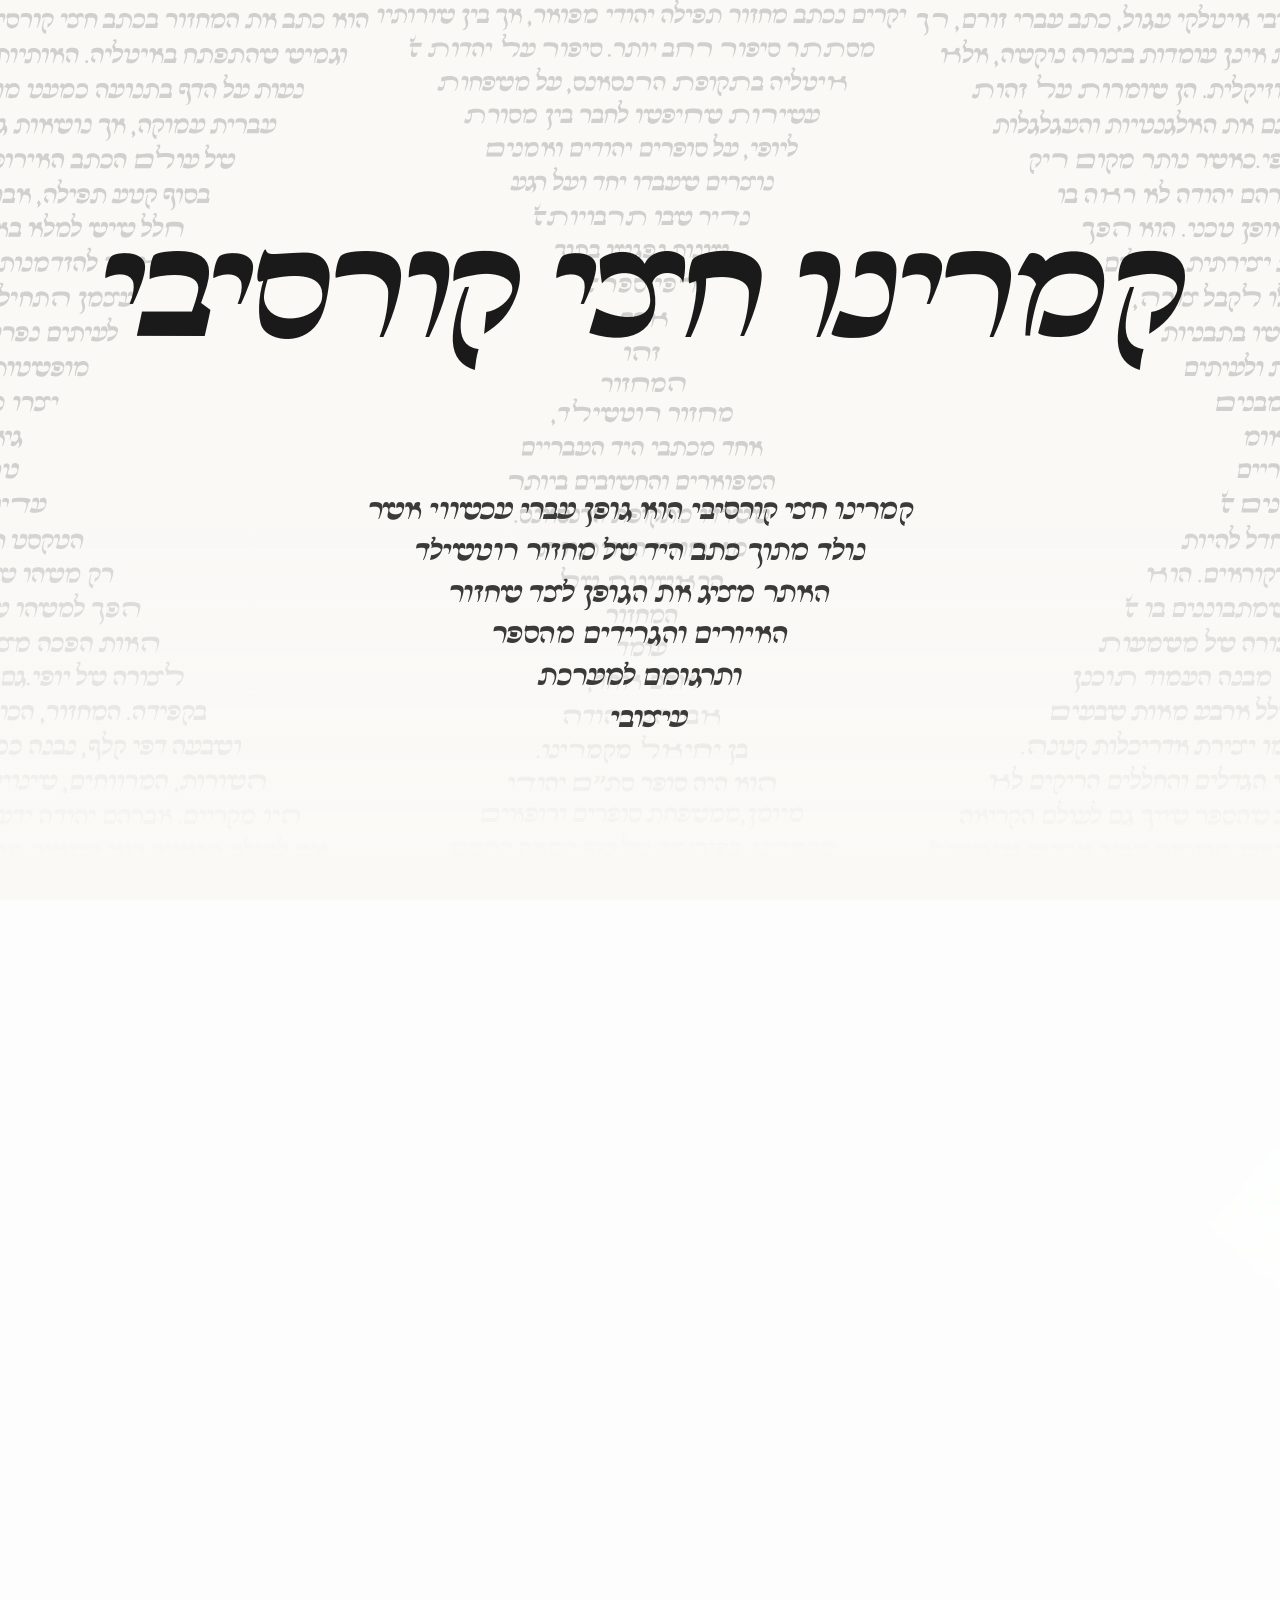
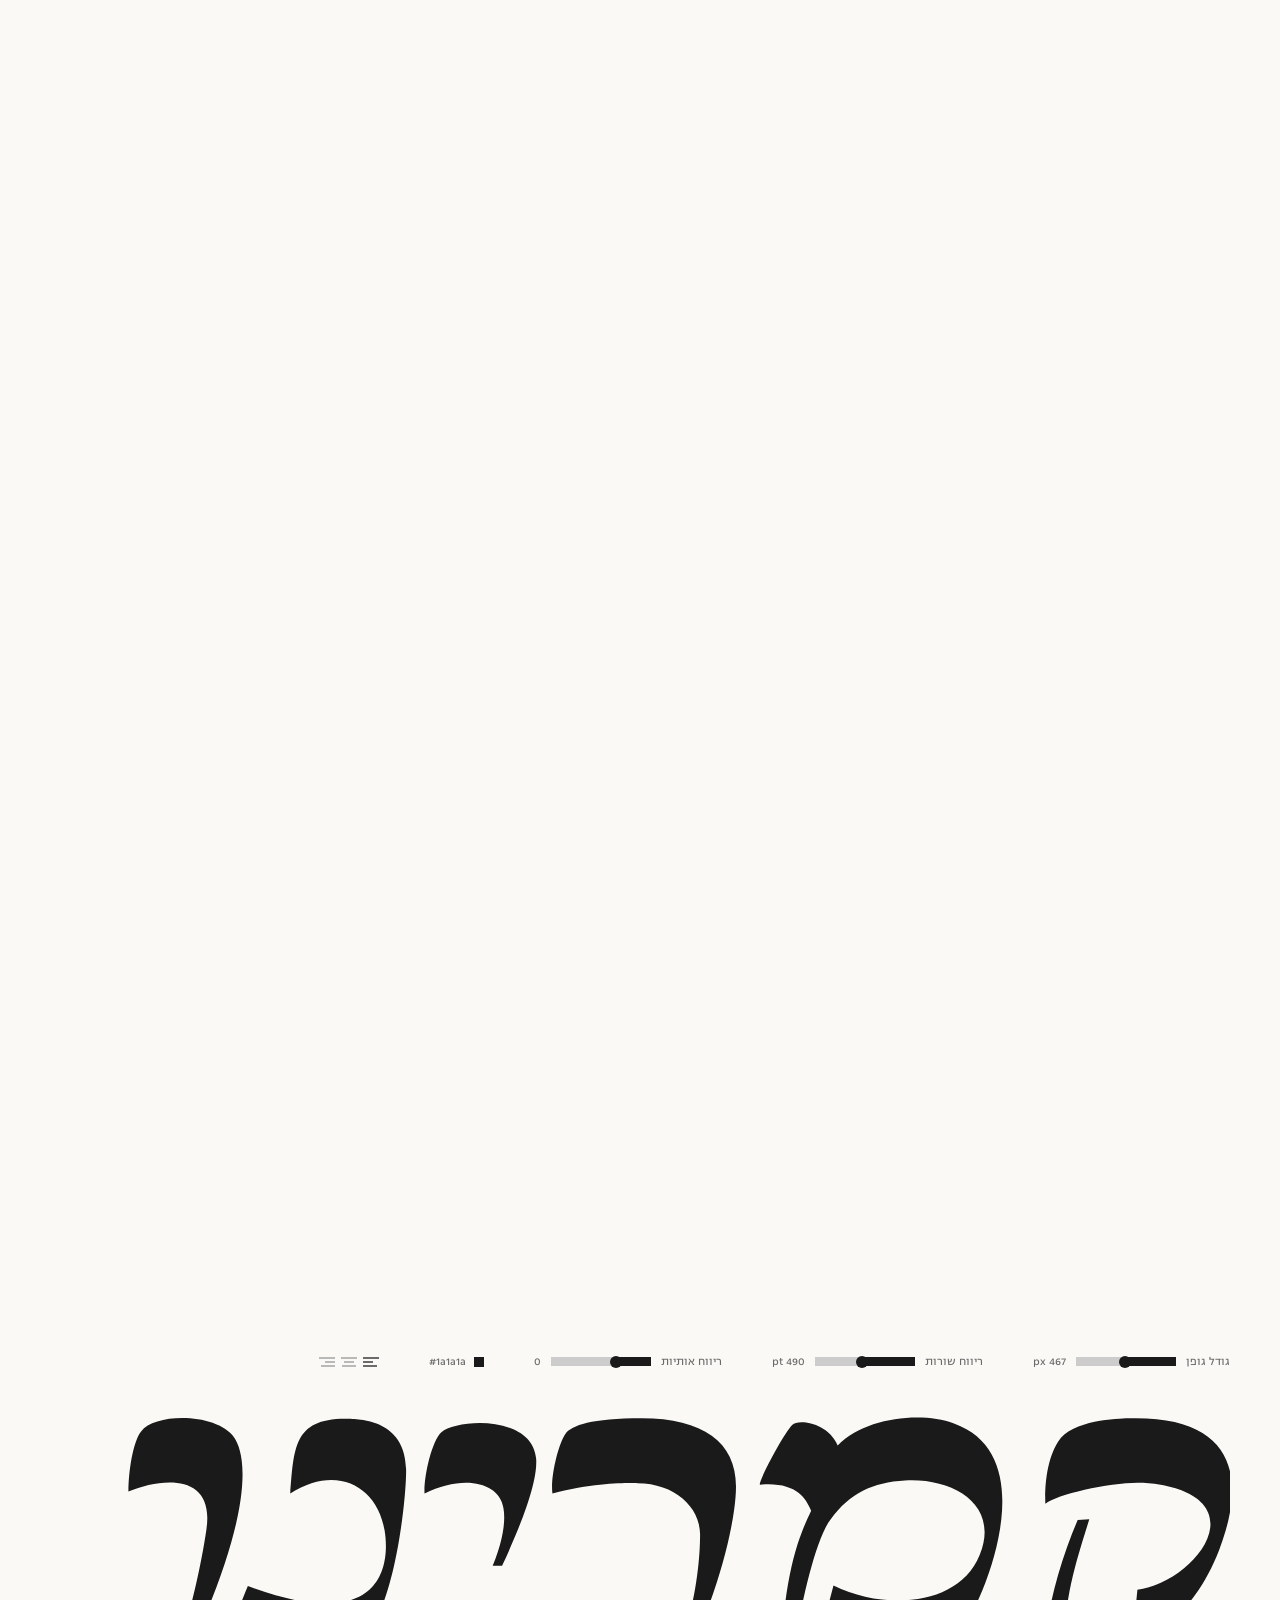
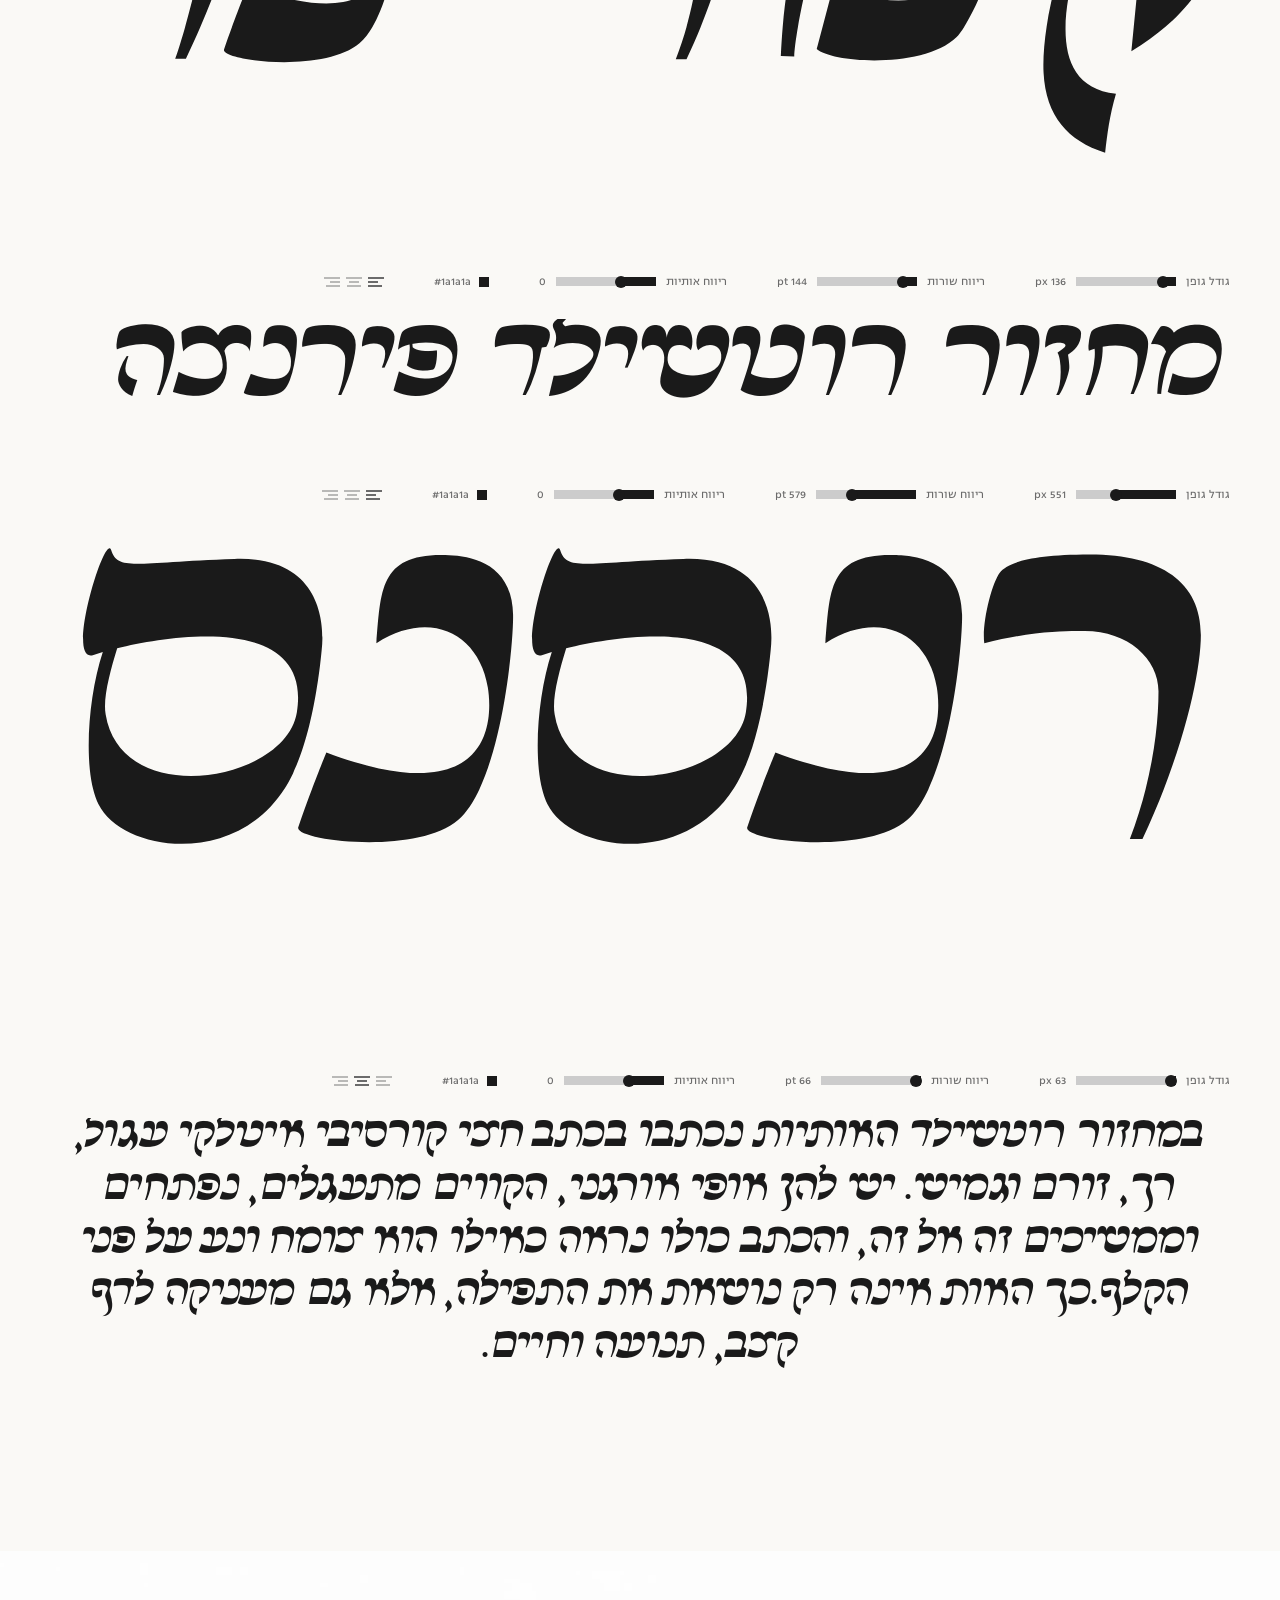
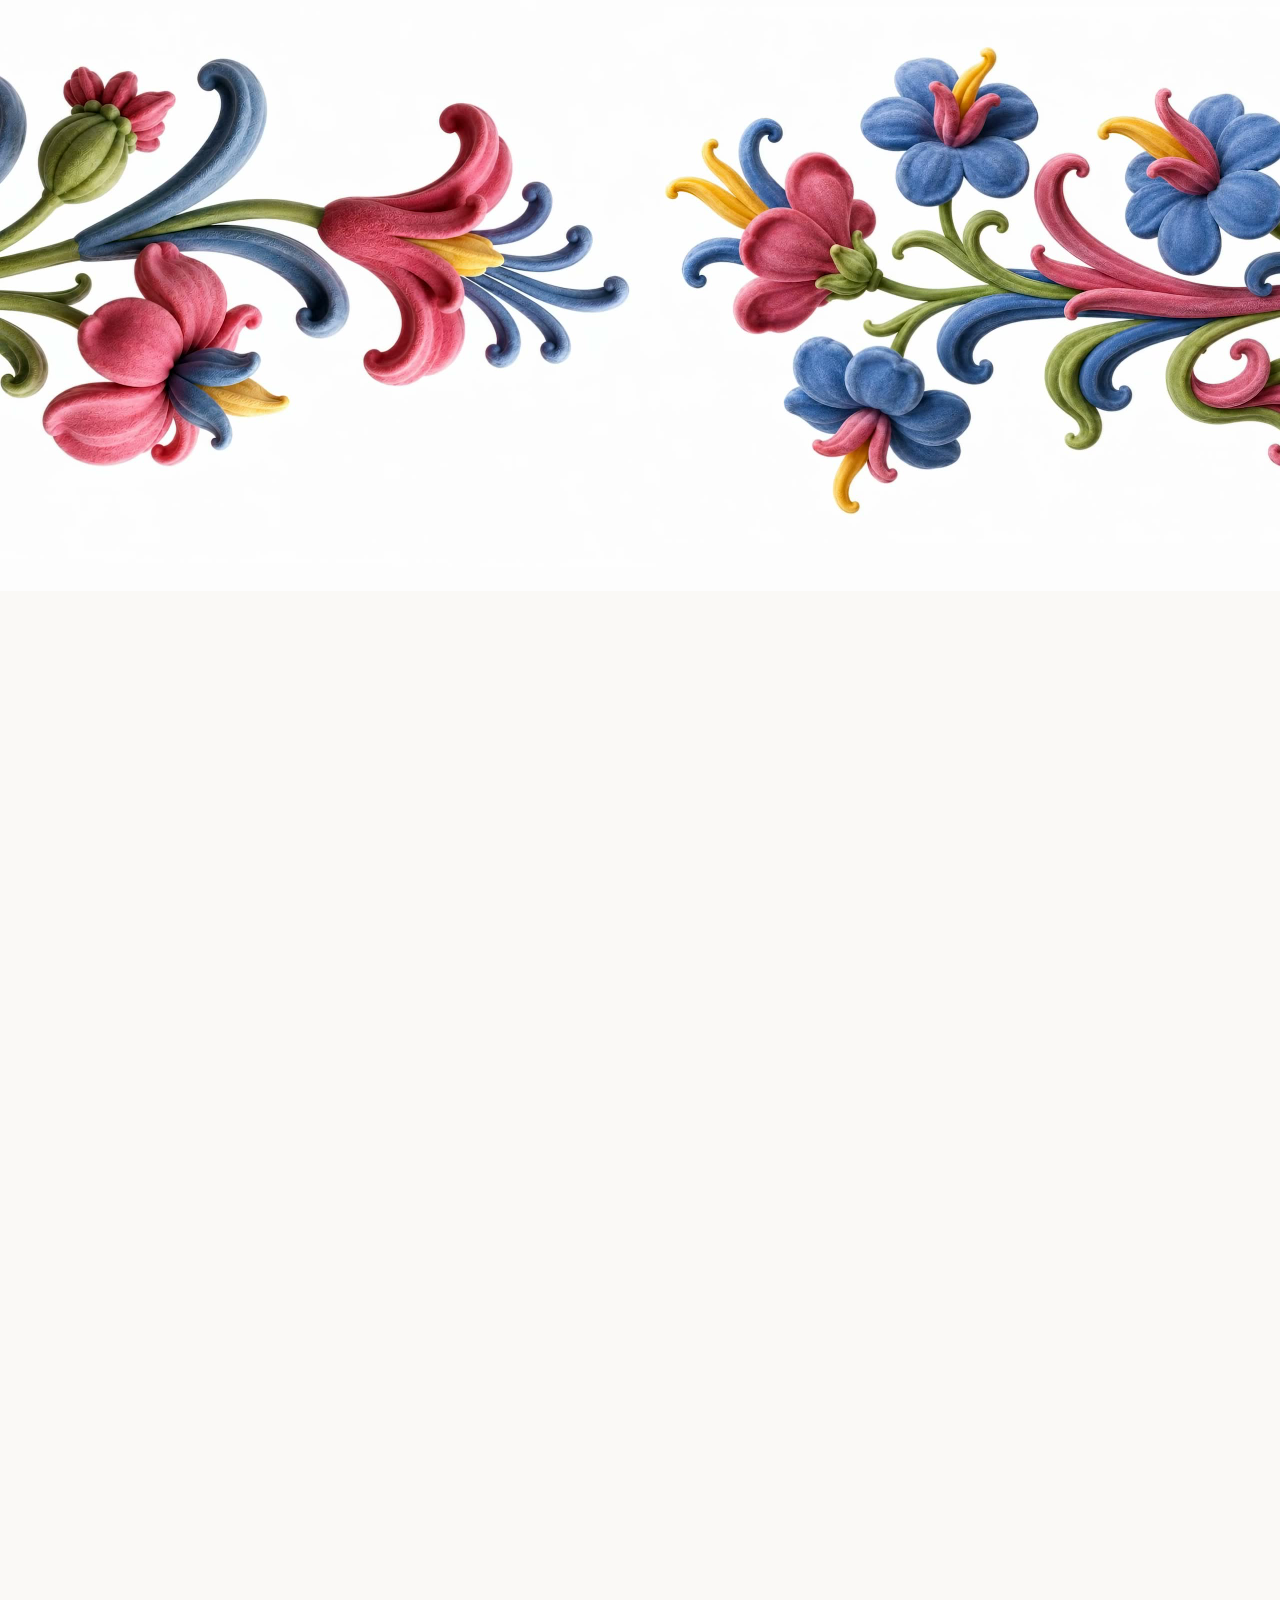
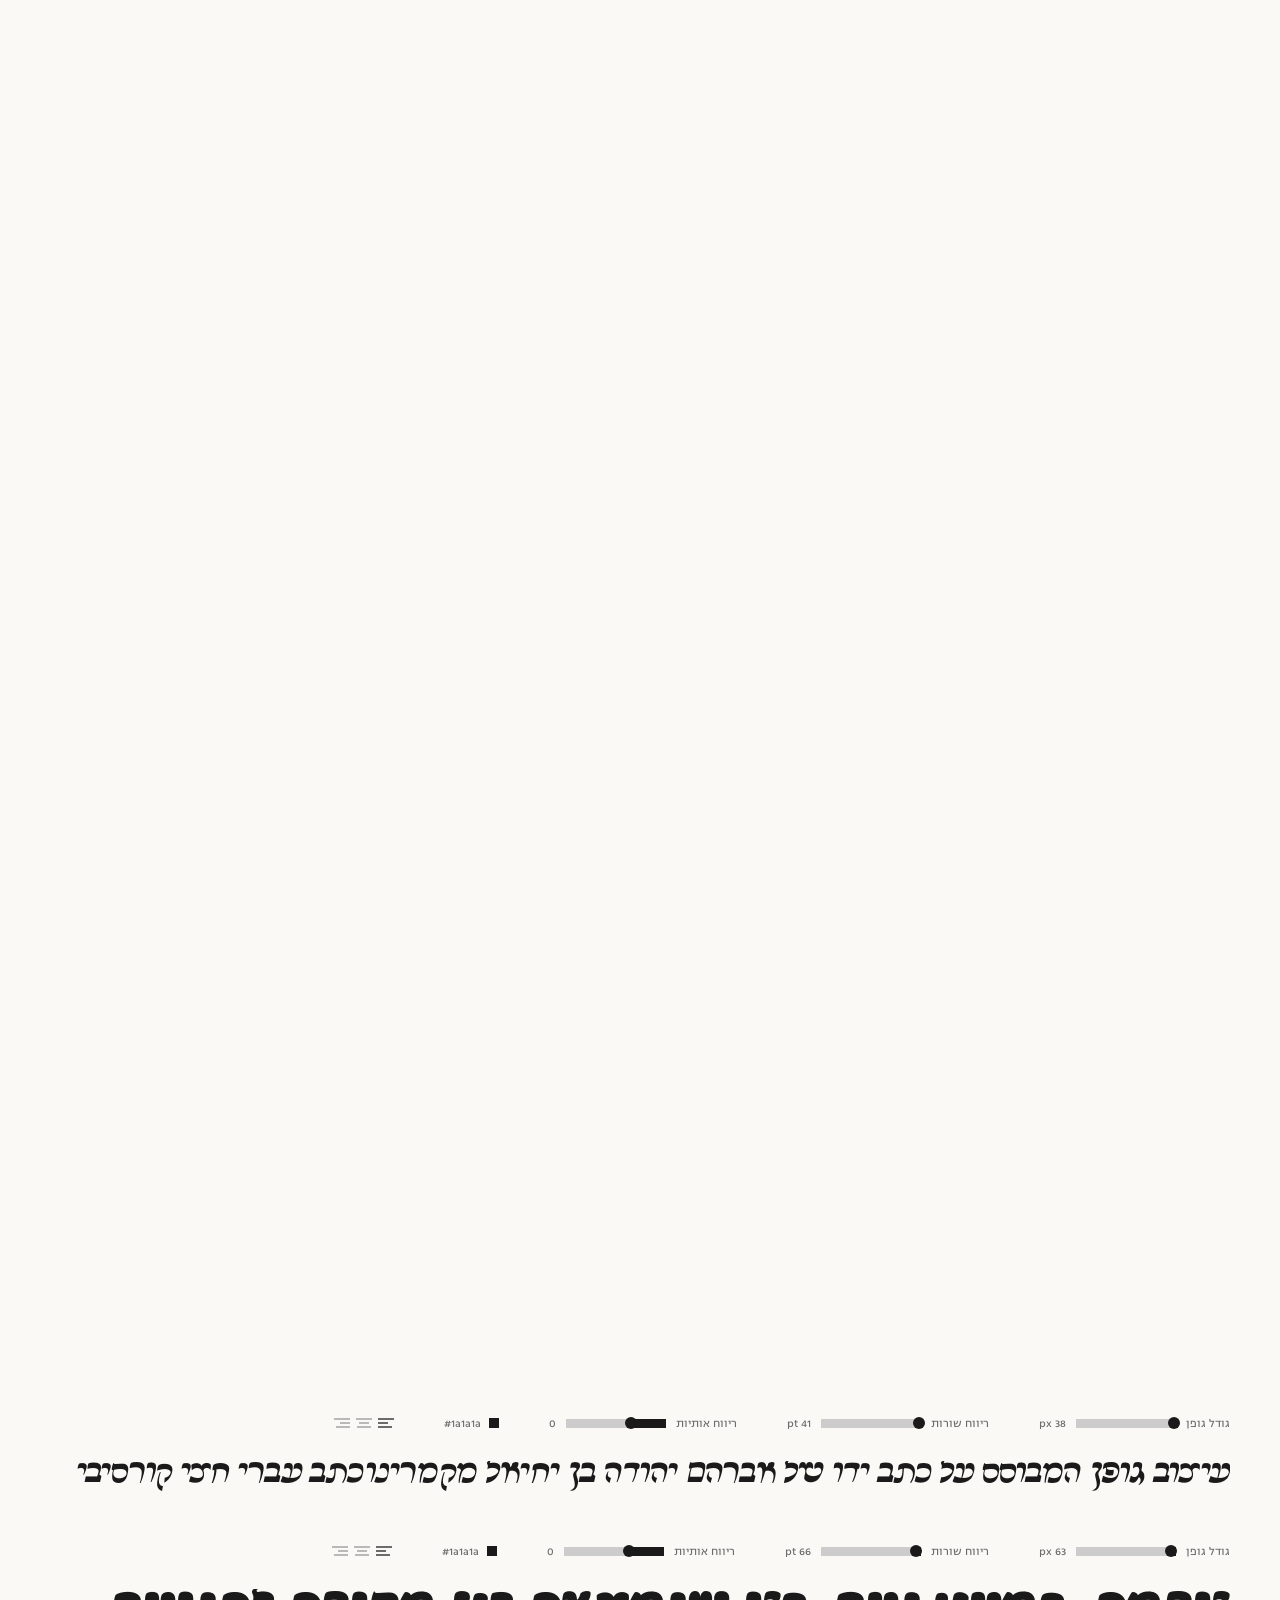
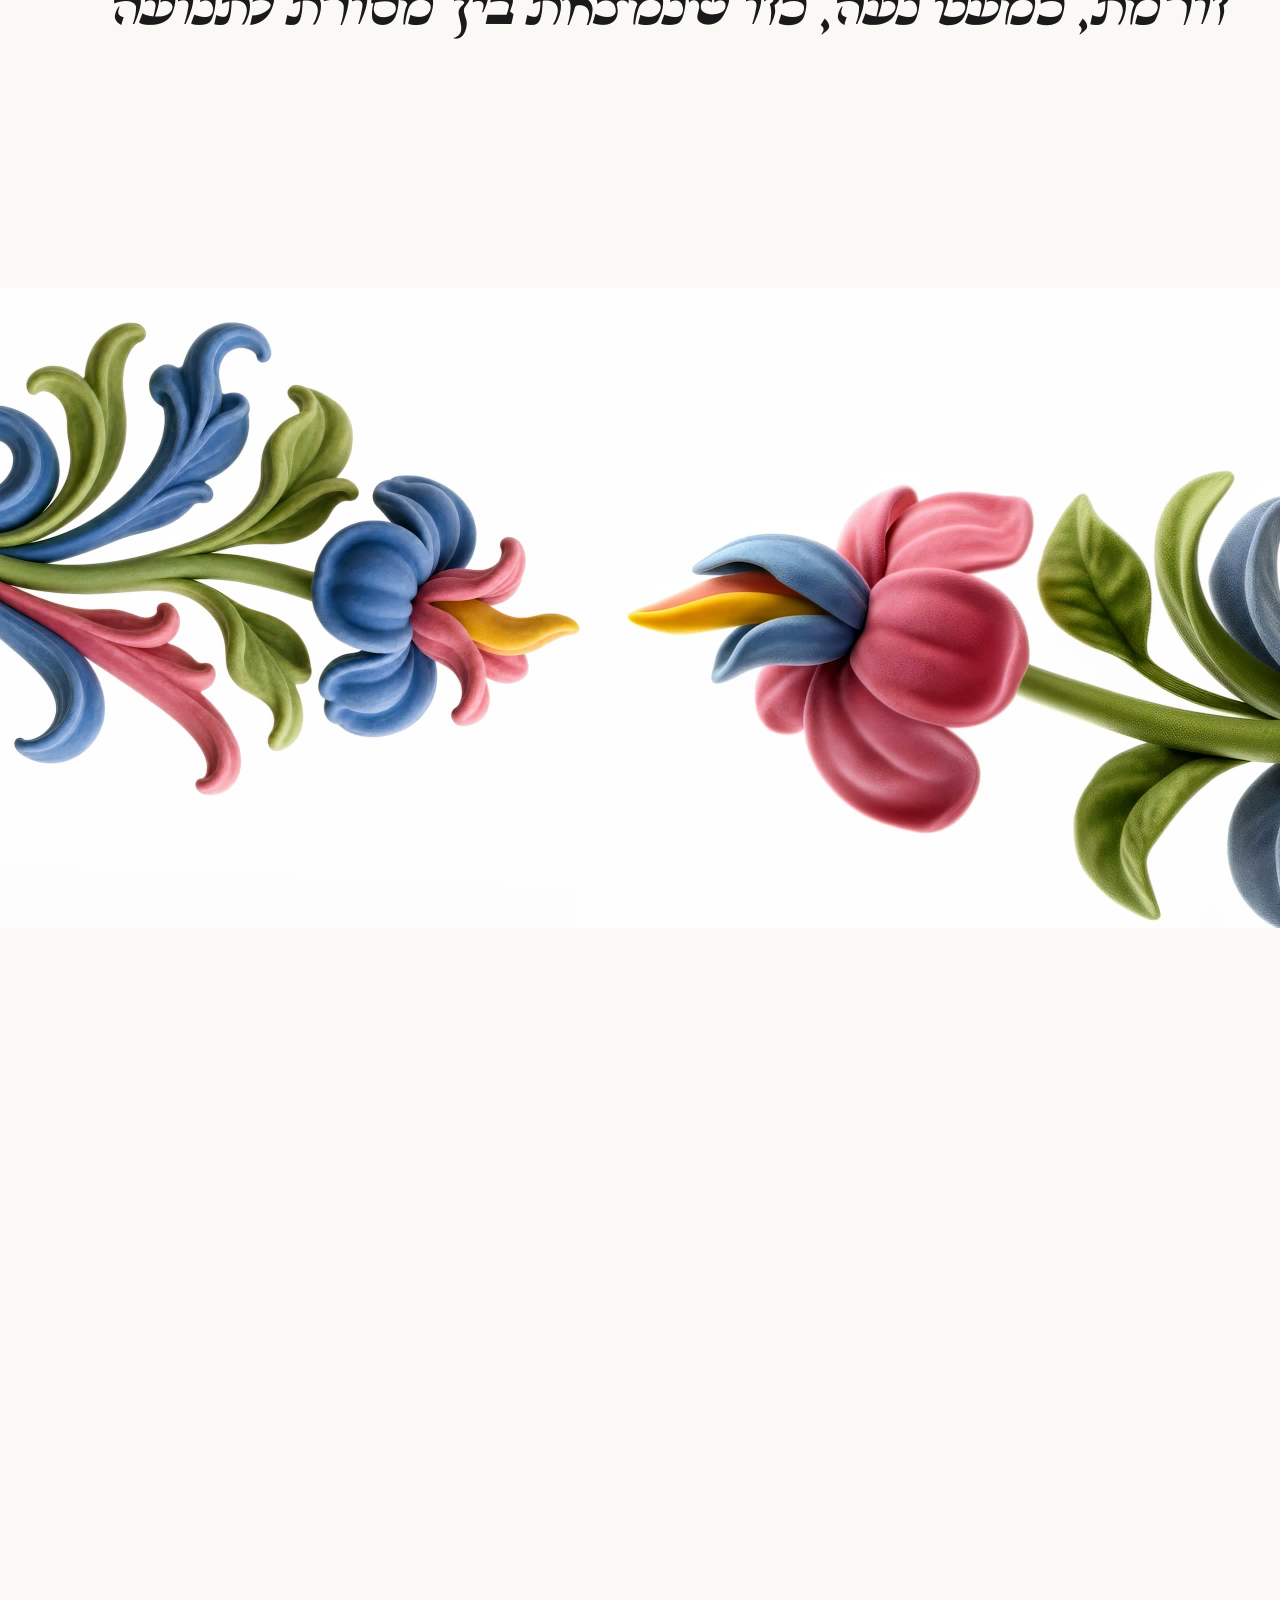
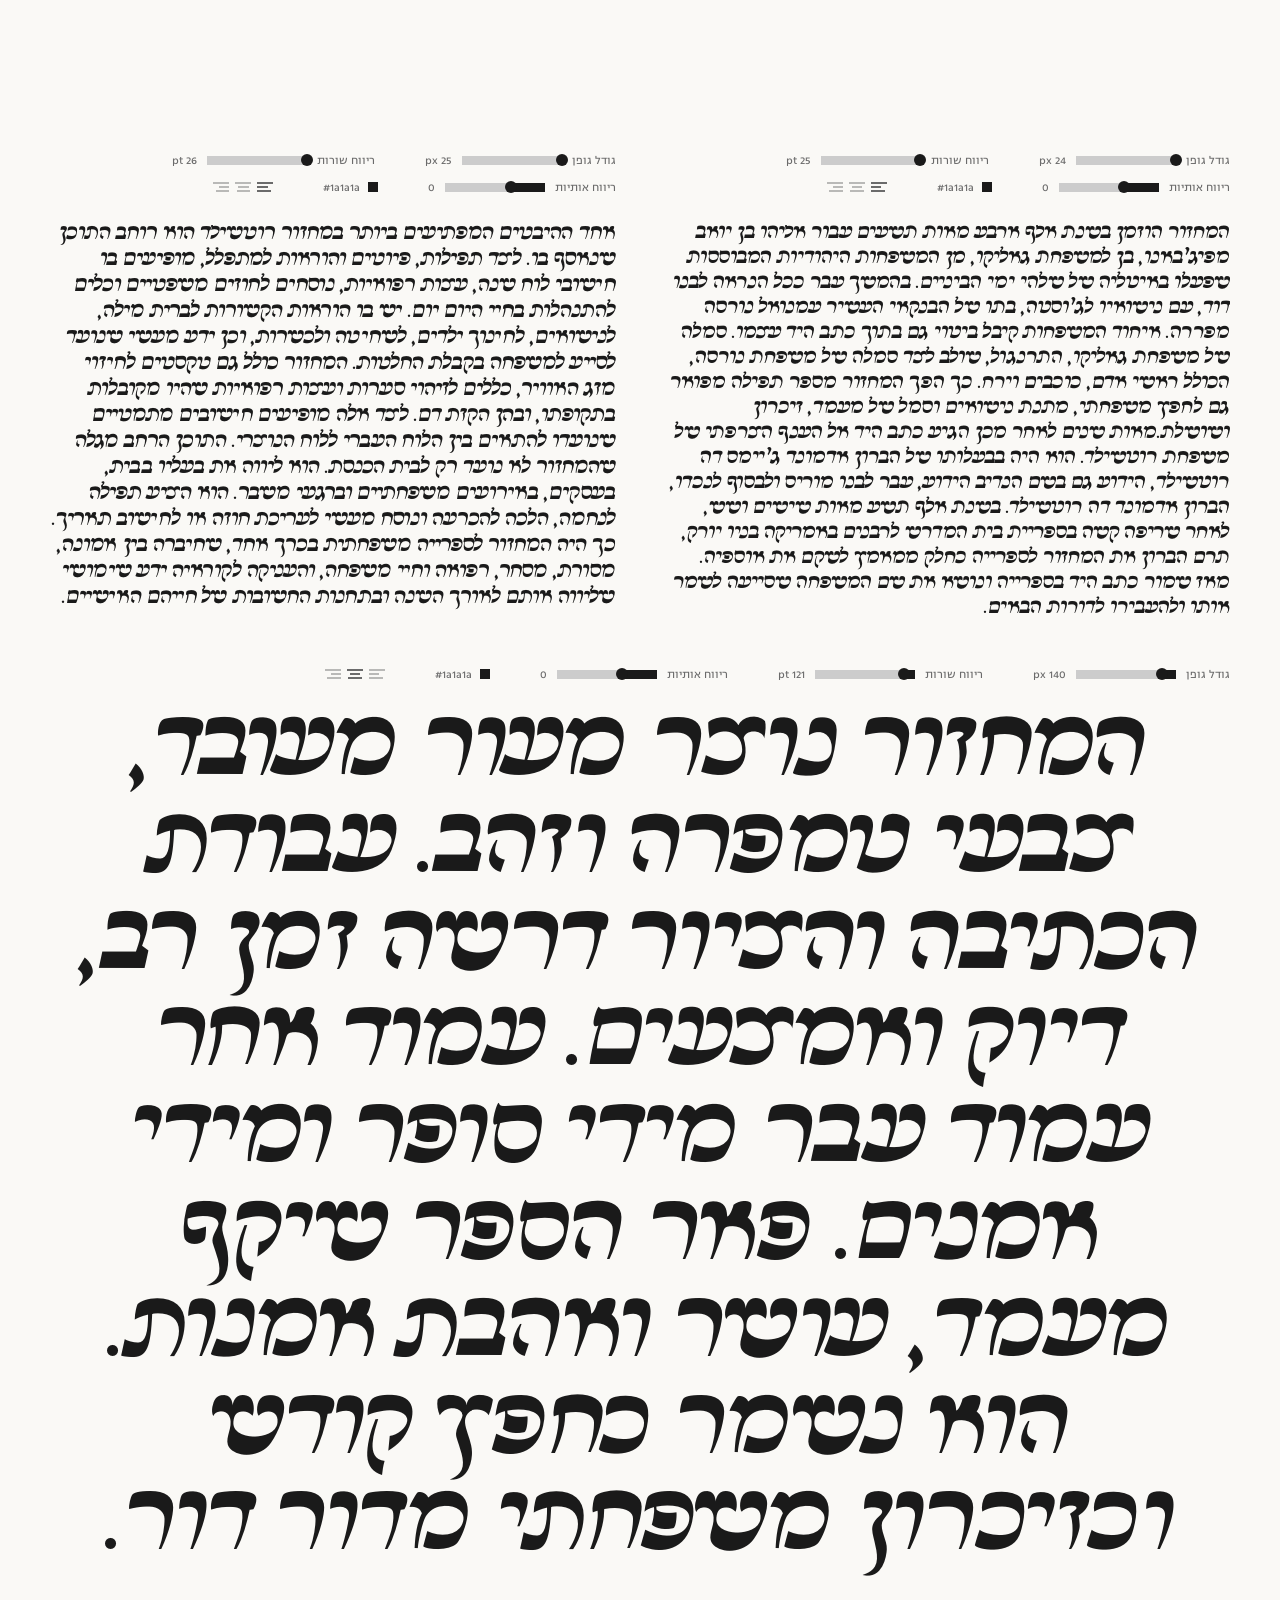
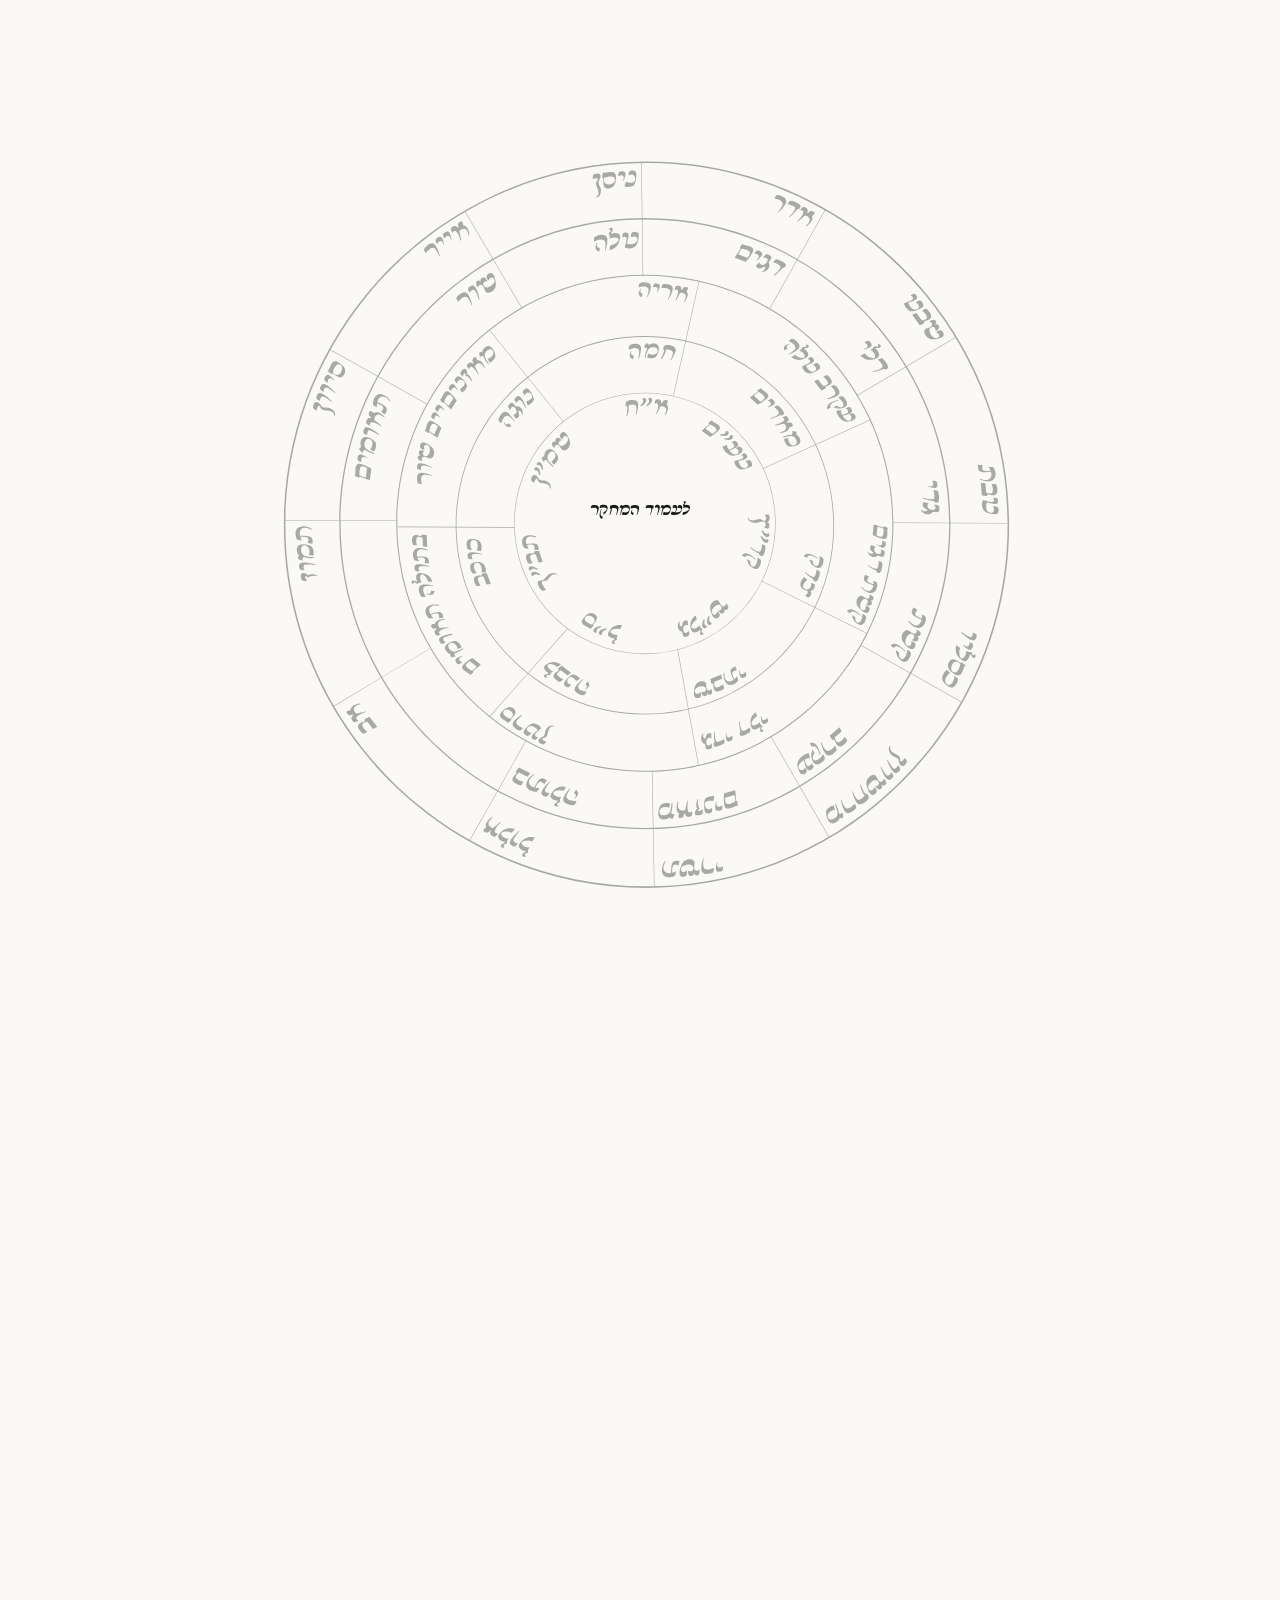
==== commit b5daac44: "Skip the trim-top measurement in Safari entirely, don't try to bound it Confirmed directly: removing" ====
--- a/index.html
+++ b/index.html
@@ -73,6 +73,6 @@
   </div>
 </section>
 
-<script src="js/main.js?v=68"></script>
+<script src="js/main.js?v=69"></script>
 </body>
 </html>
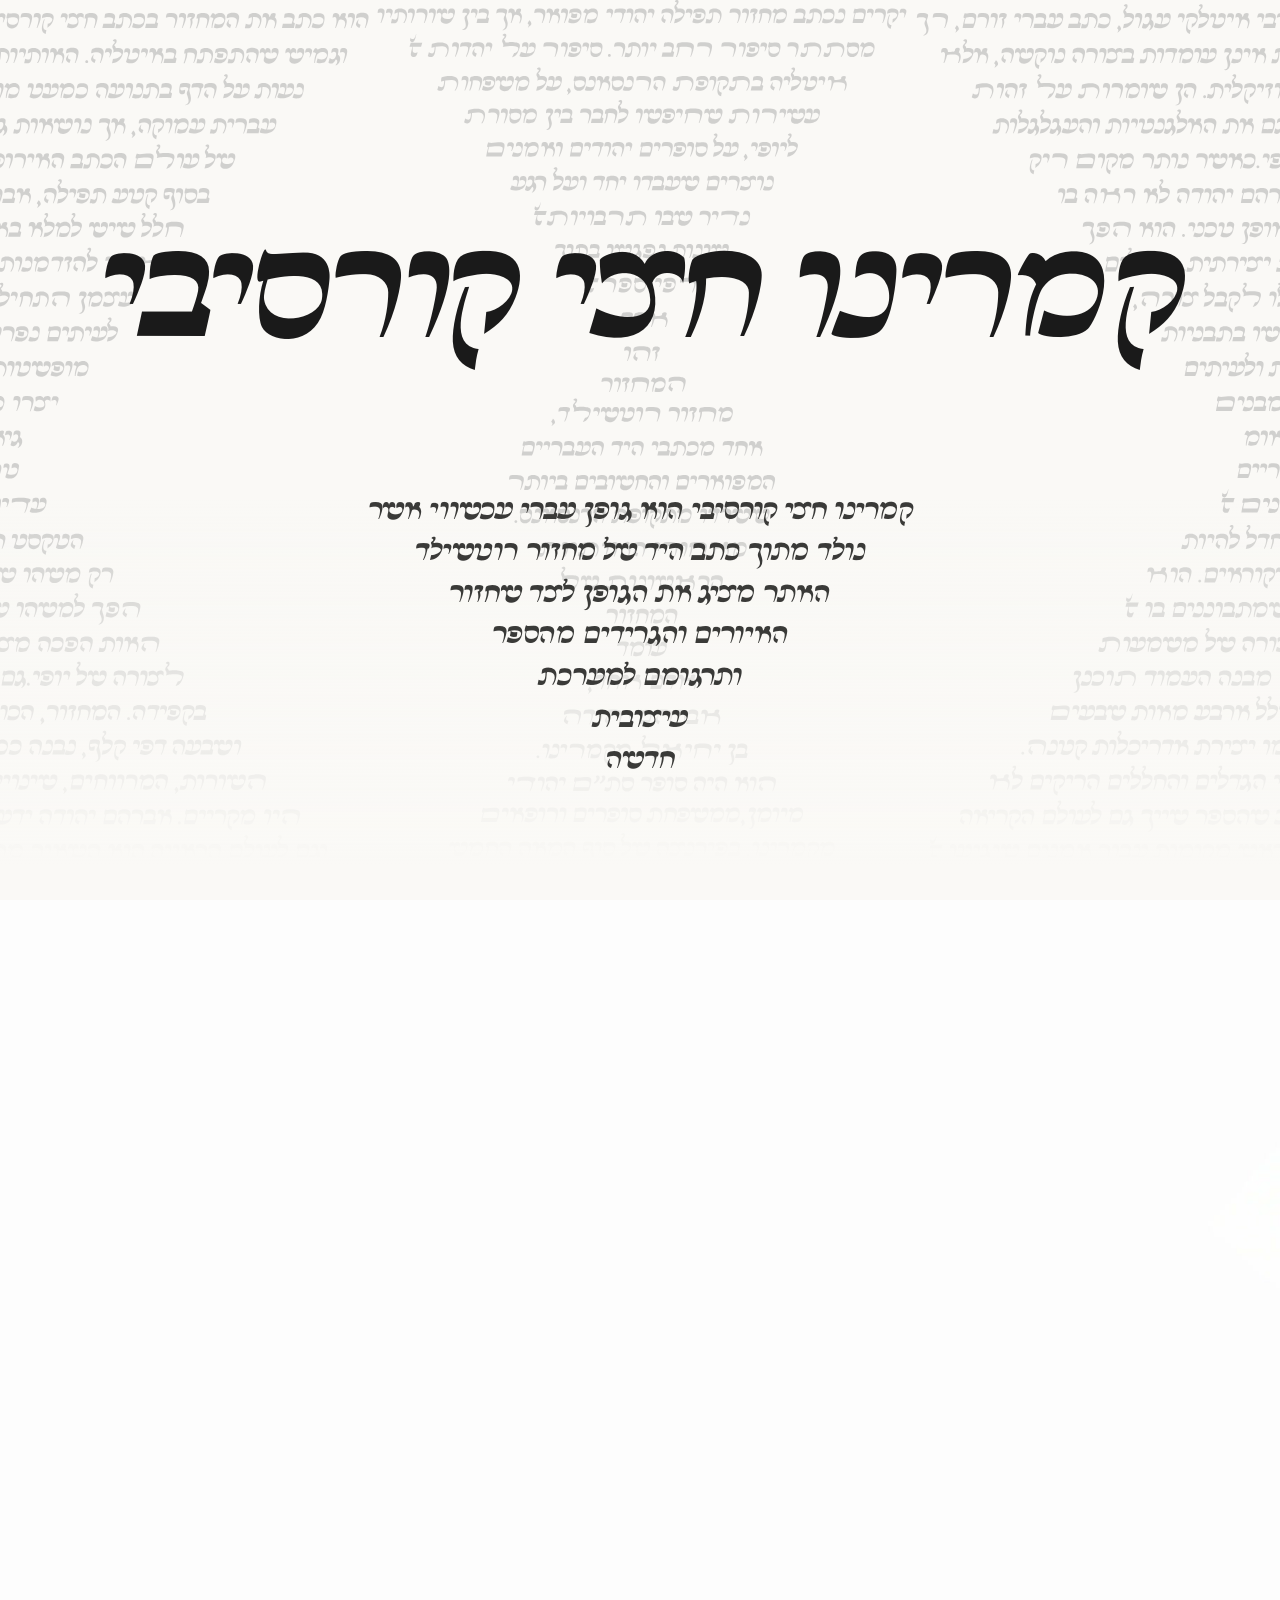
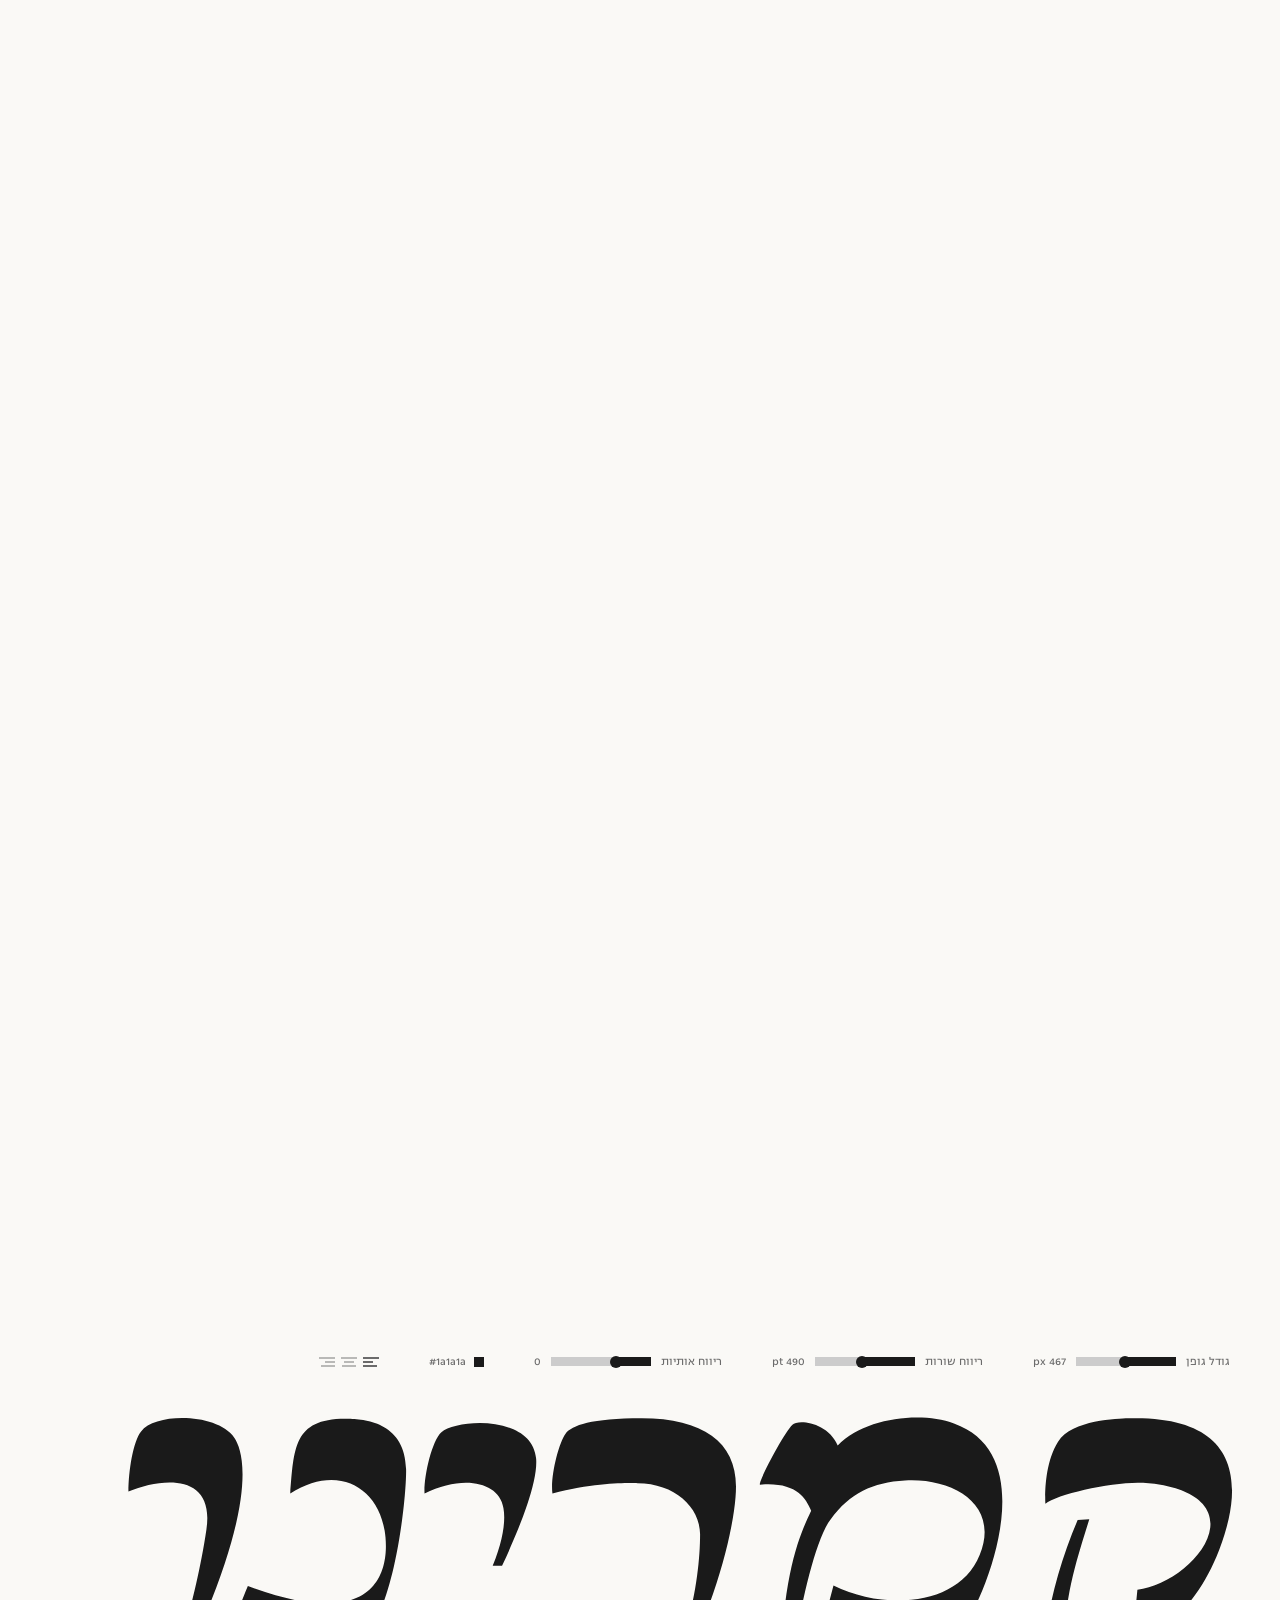
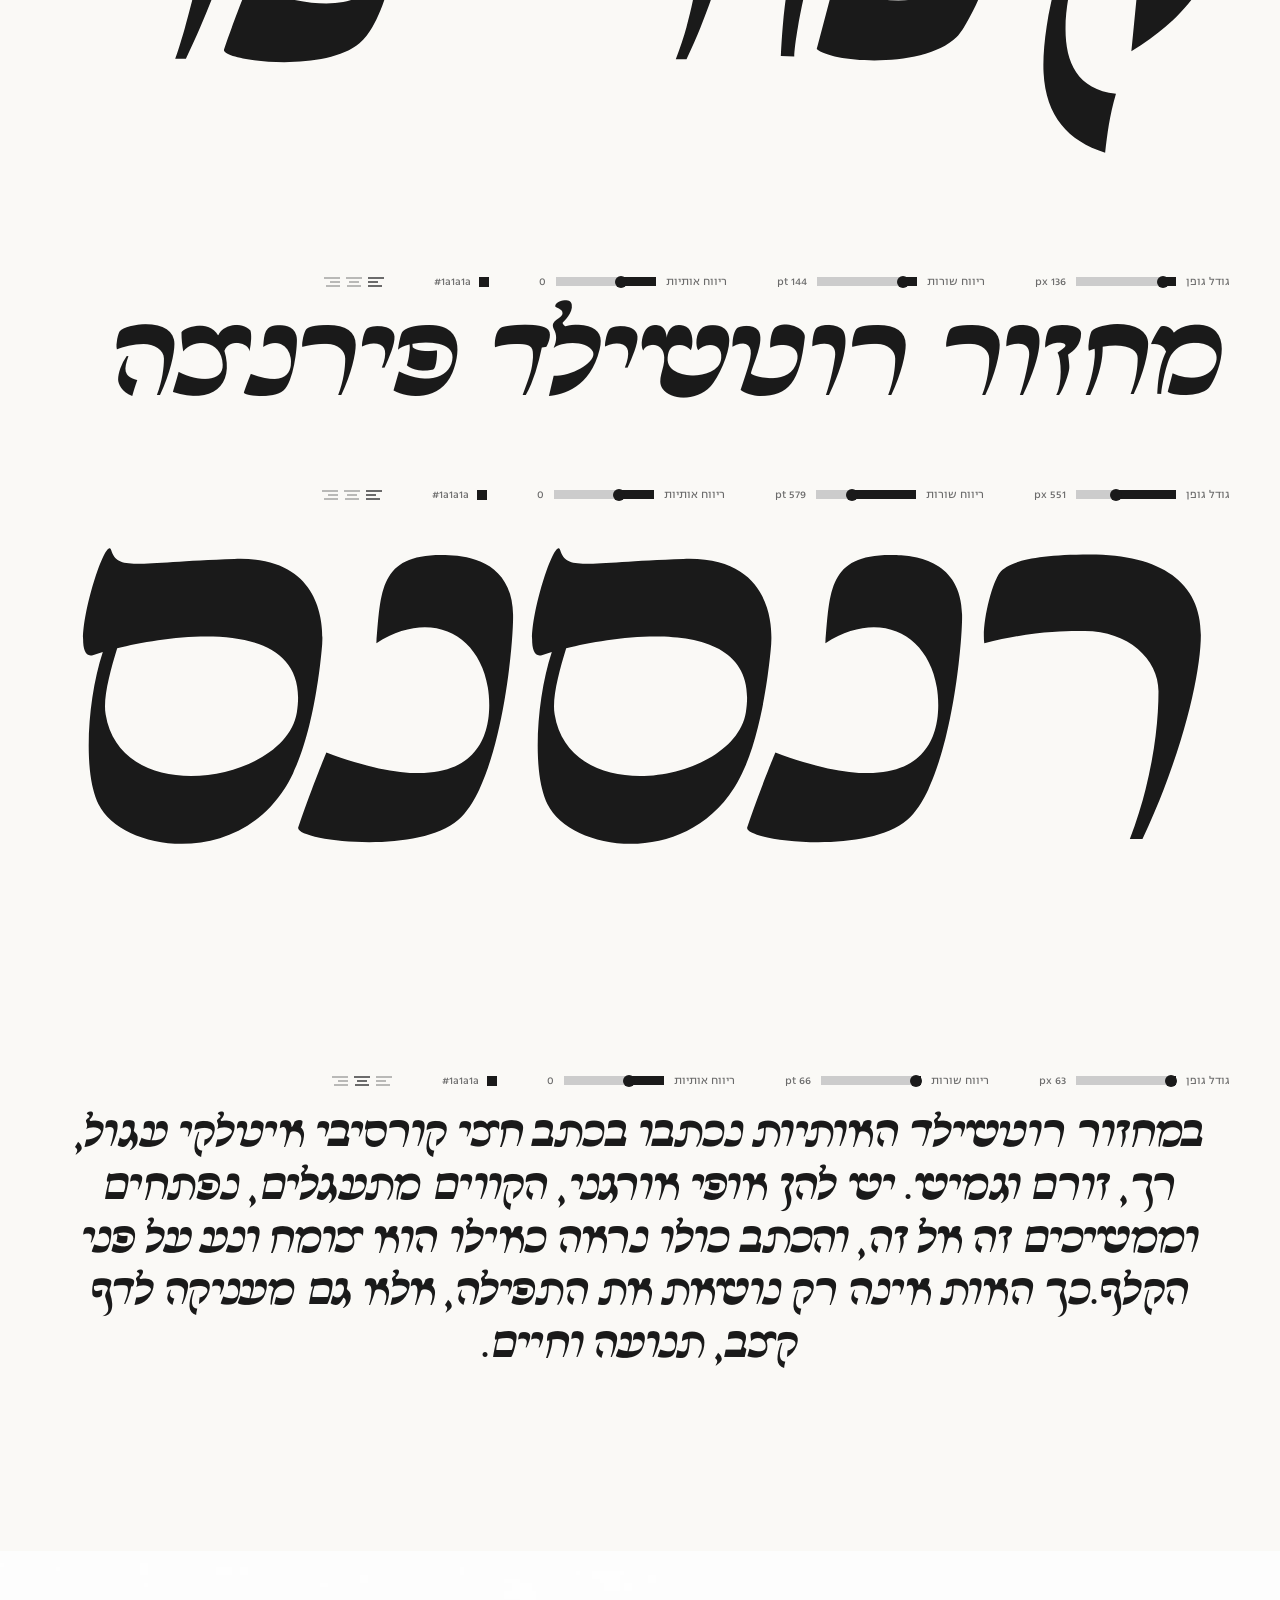
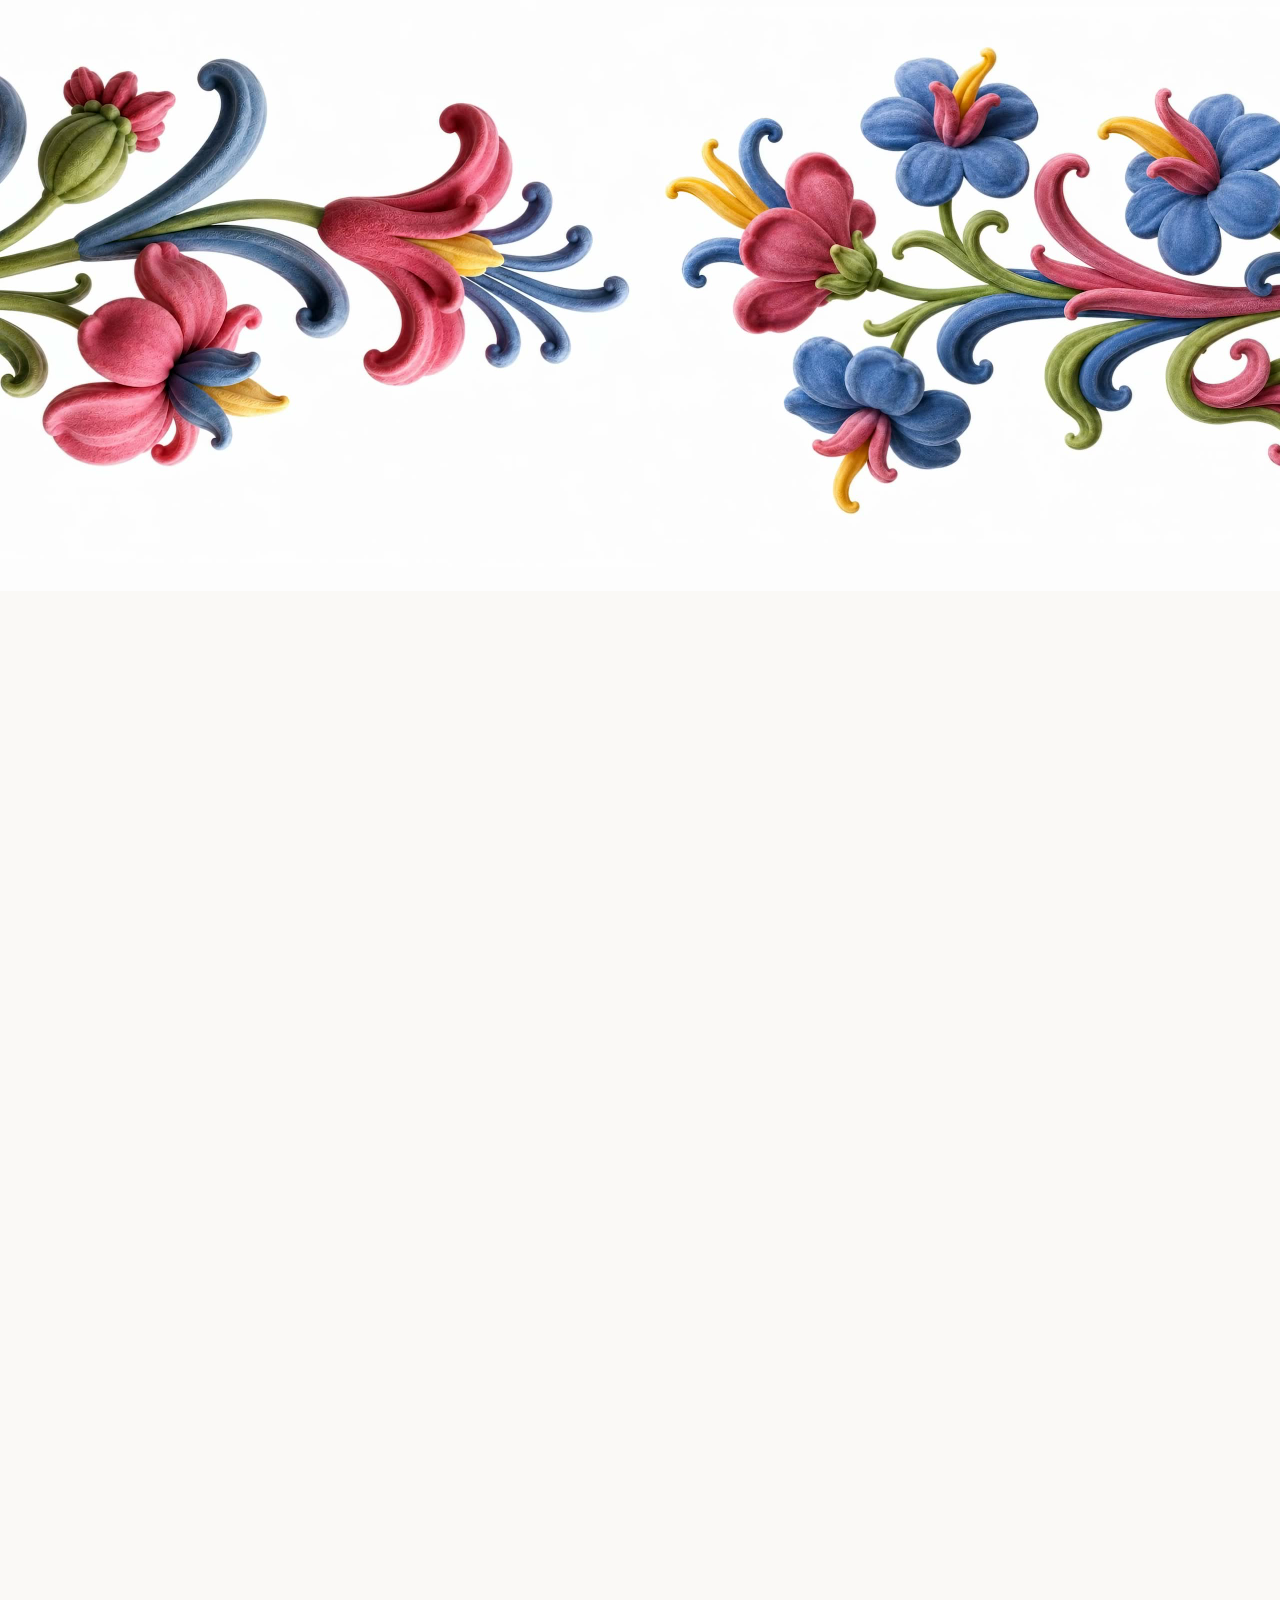
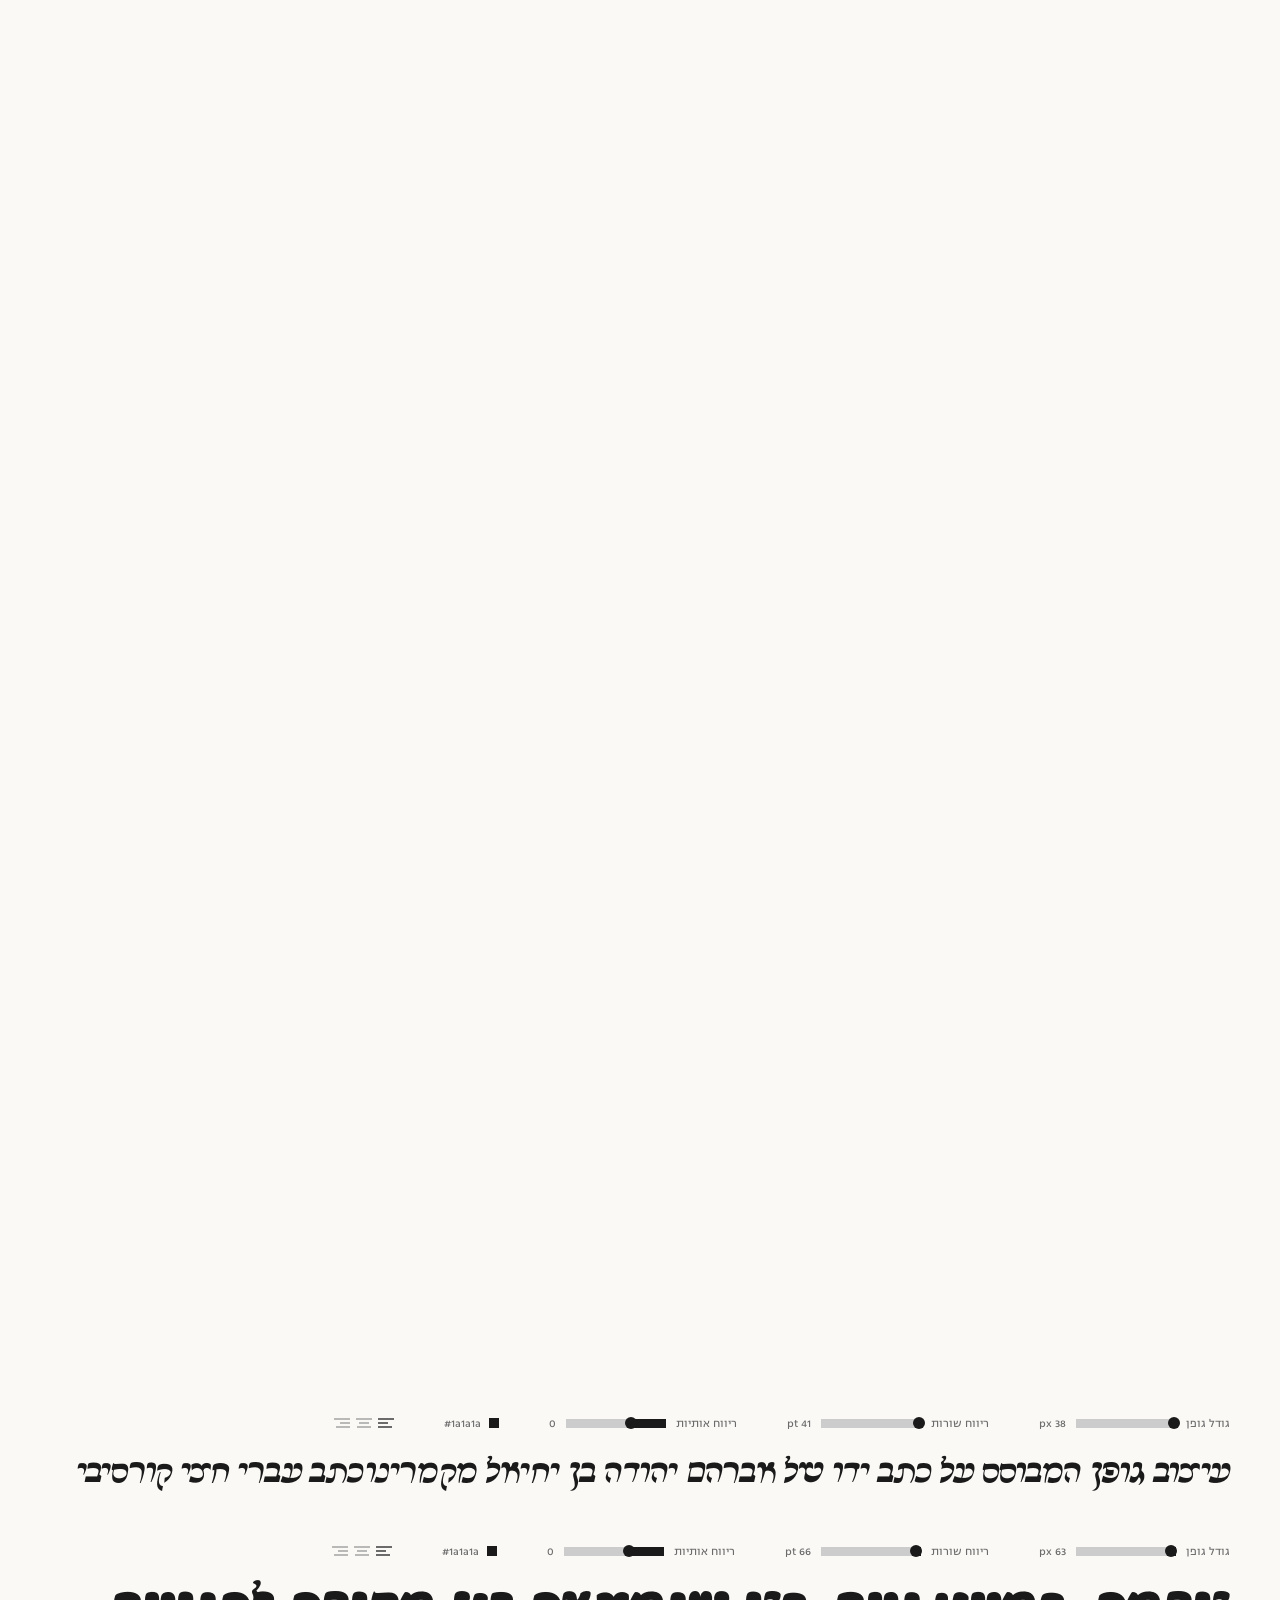
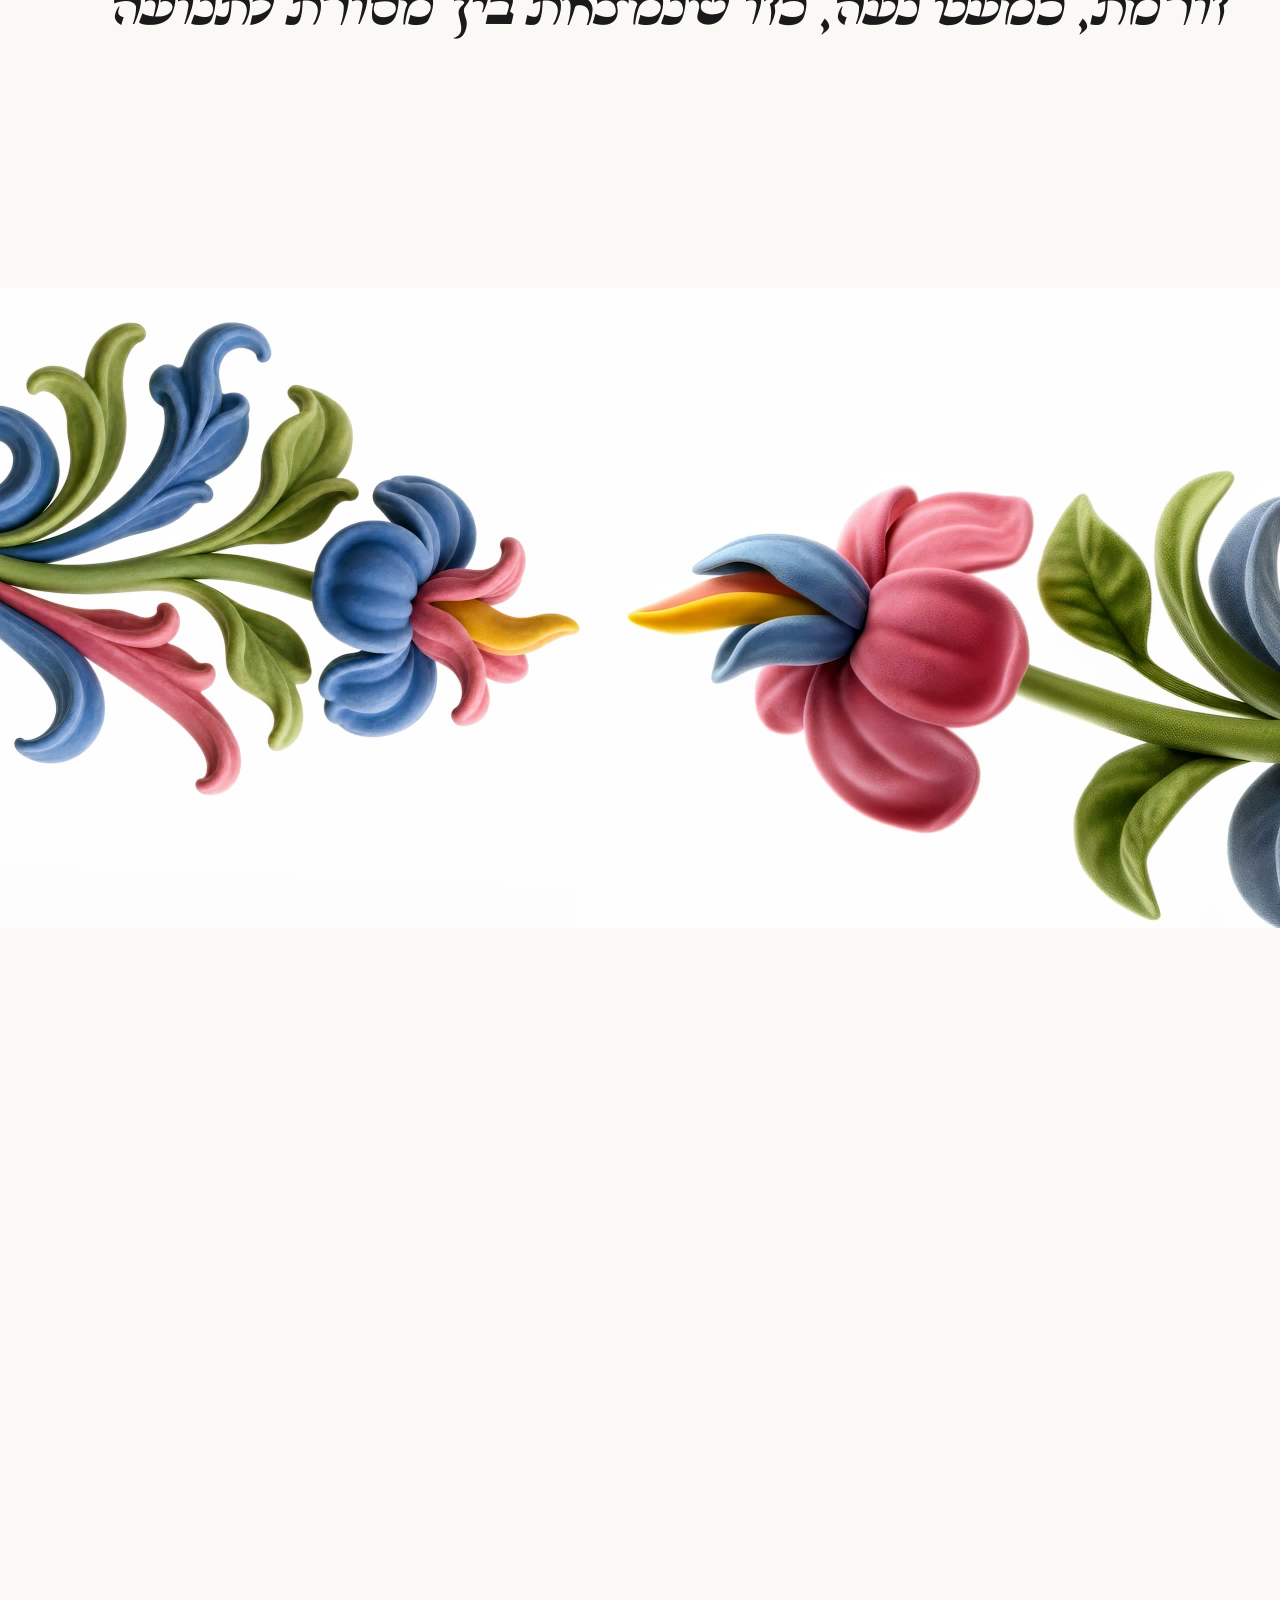
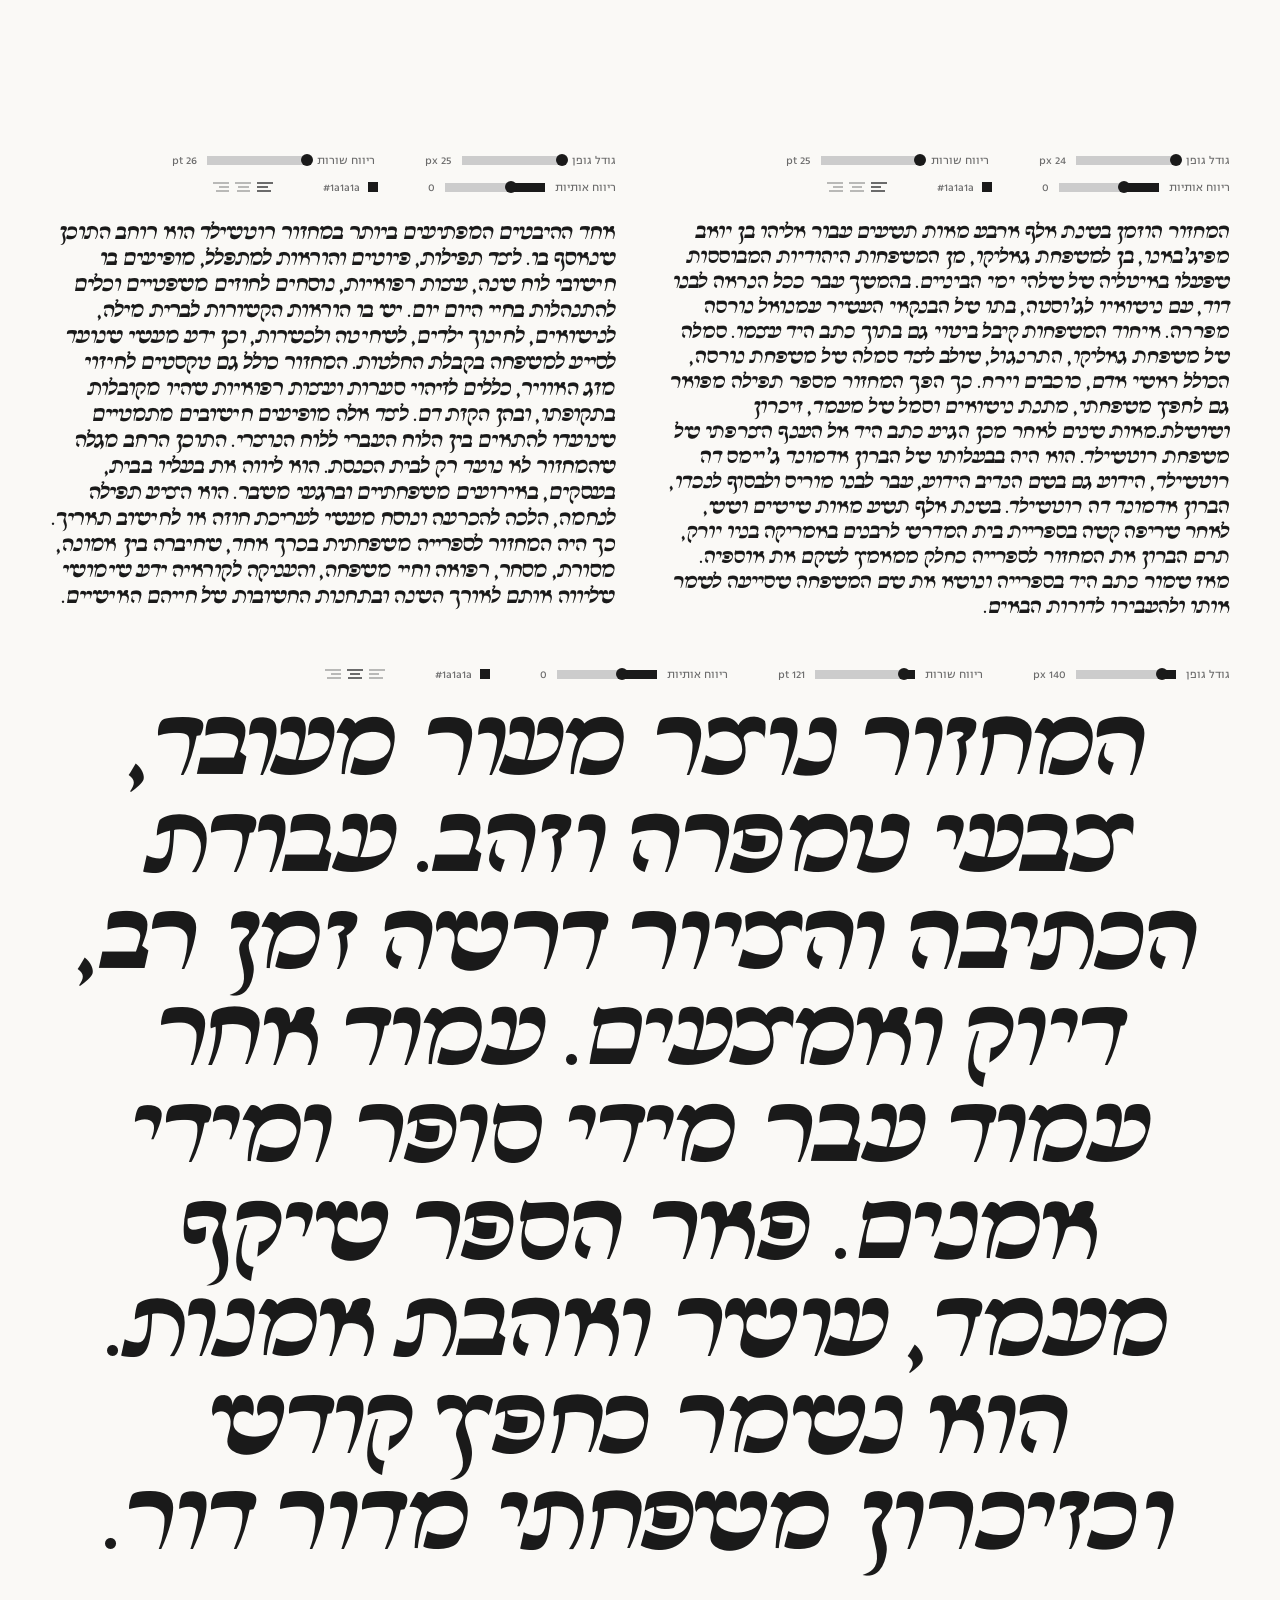
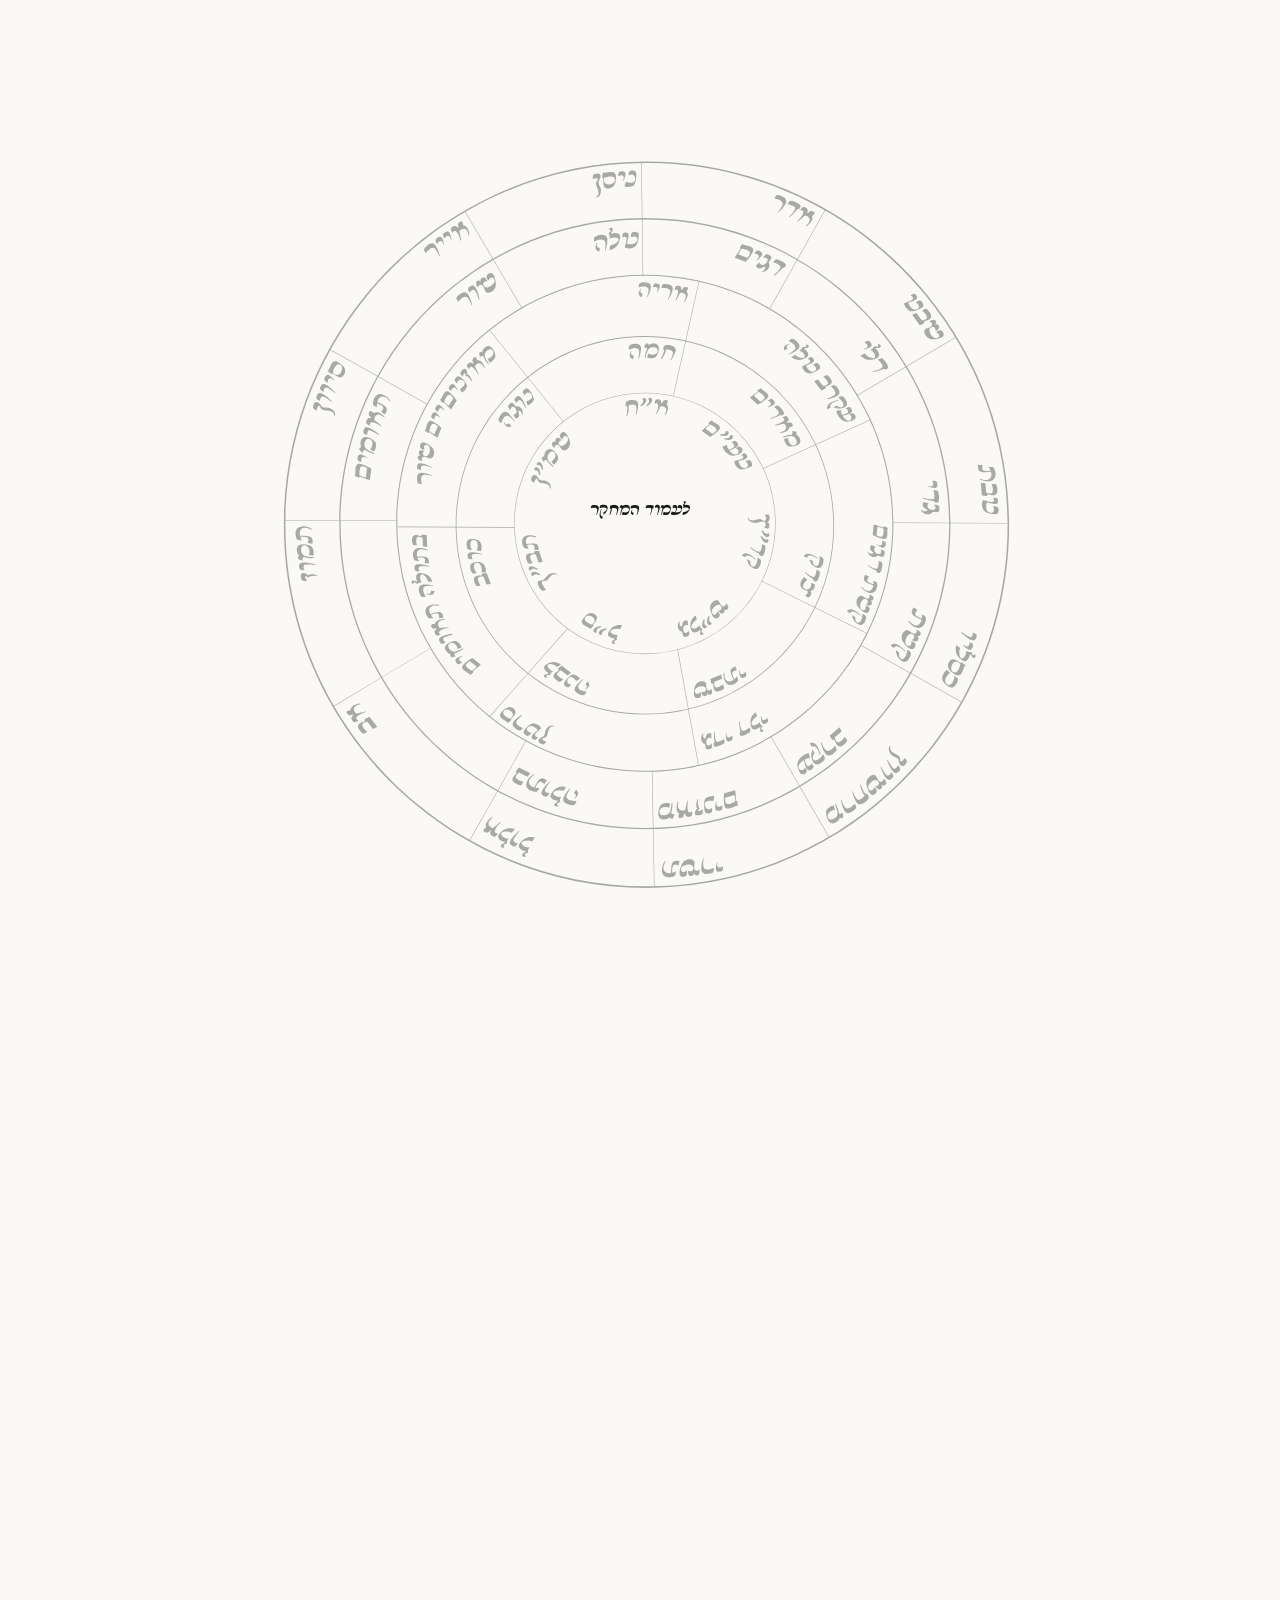
==== commit 60d5e4d8: "Remove overflow:hidden from the specimen crop — it was clipping in Safari too With relayout() alread" ====
--- a/index.html
+++ b/index.html
@@ -4,7 +4,7 @@
 <meta charset="UTF-8">
 <meta name="viewport" content="width=device-width, initial-scale=1.0">
 <title>קמרינו — חצי קורסיבי</title>
-<link rel="stylesheet" href="css/style.css?v=60">
+<link rel="stylesheet" href="css/style.css?v=61">
 </head>
 <body>
 
--- a/css/style.css
+++ b/css/style.css
@@ -379,14 +379,17 @@
 .specimen-row__crop {
   margin-top: 30px;
   text-align: var(--ta, right);
-  /* Establishes a new block formatting context: negative margins on the
-     text's own ::before spacer (see relayout() in main.js) can no longer
-     collapse through and shift *this* element, and any ink that gets
-     pulled far enough up to spill past the crop's own top edge is clipped
-     right here instead of visually bleeding into the adjuster row above —
-     the safety net that lets the trim correction stay tight without risking
-     the cross-browser overlap it caused before. */
-  overflow: hidden;
+  /* Deliberately no overflow:hidden. It was added briefly as a safety net
+     to contain the trim-top negative margin, but relayout() (main.js) now
+     skips that calculation in Safari entirely (see IS_SAFARI) — there's no
+     negative margin left there to contain. With overflow:hidden still on,
+     Safari's own box-sizing for this font (whose metrics are known broken)
+     turned out to clip the *top* of the glyphs at large sizes independent
+     of trim-top's value — confirmed directly, with trim-top already at 0.
+     Removing it restores the original behavior this row type always had:
+     no clipping is possible, ever, in any browser, at the cost of letting
+     a wrong measurement under/over-space a row instead of hard-cropping it
+     — the same tradeoff the rest of this technique already makes. */
 }
 
 /* The "leading trim" technique (the same one AllCaps' own tester uses via
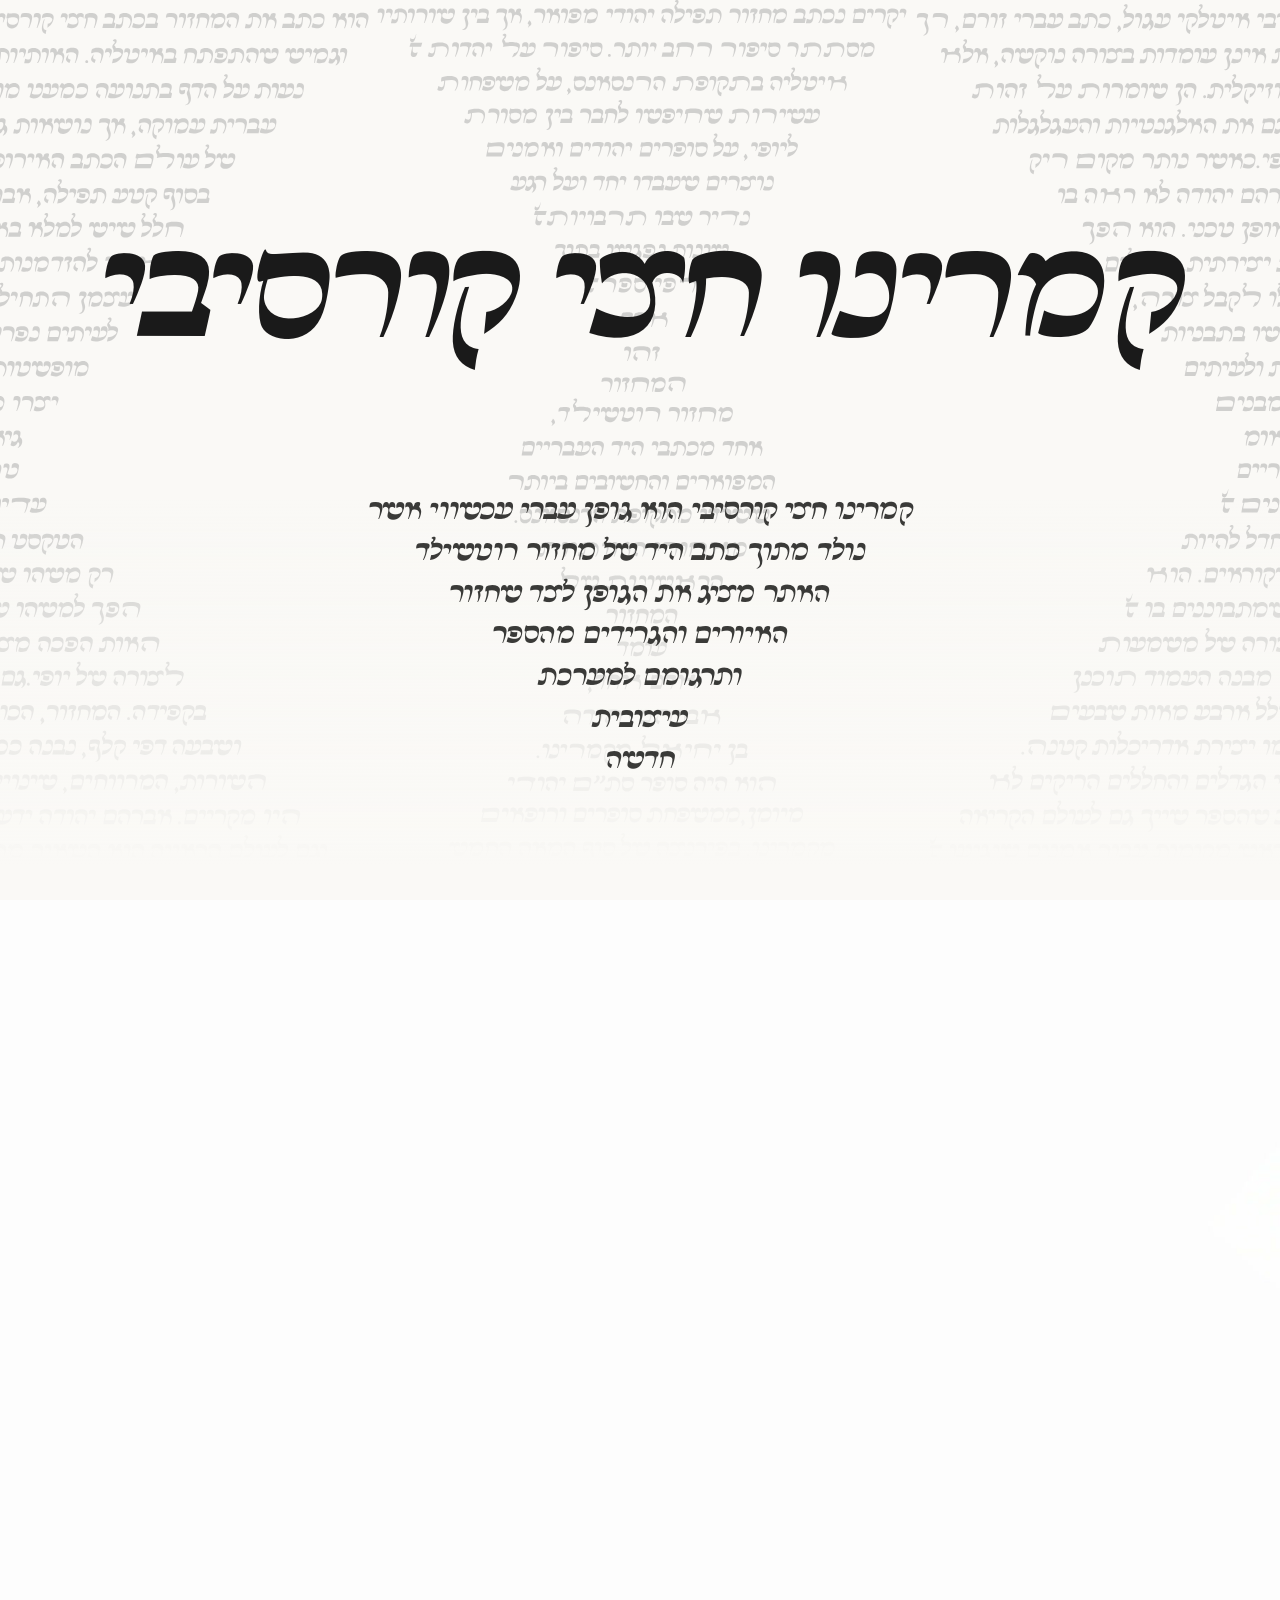
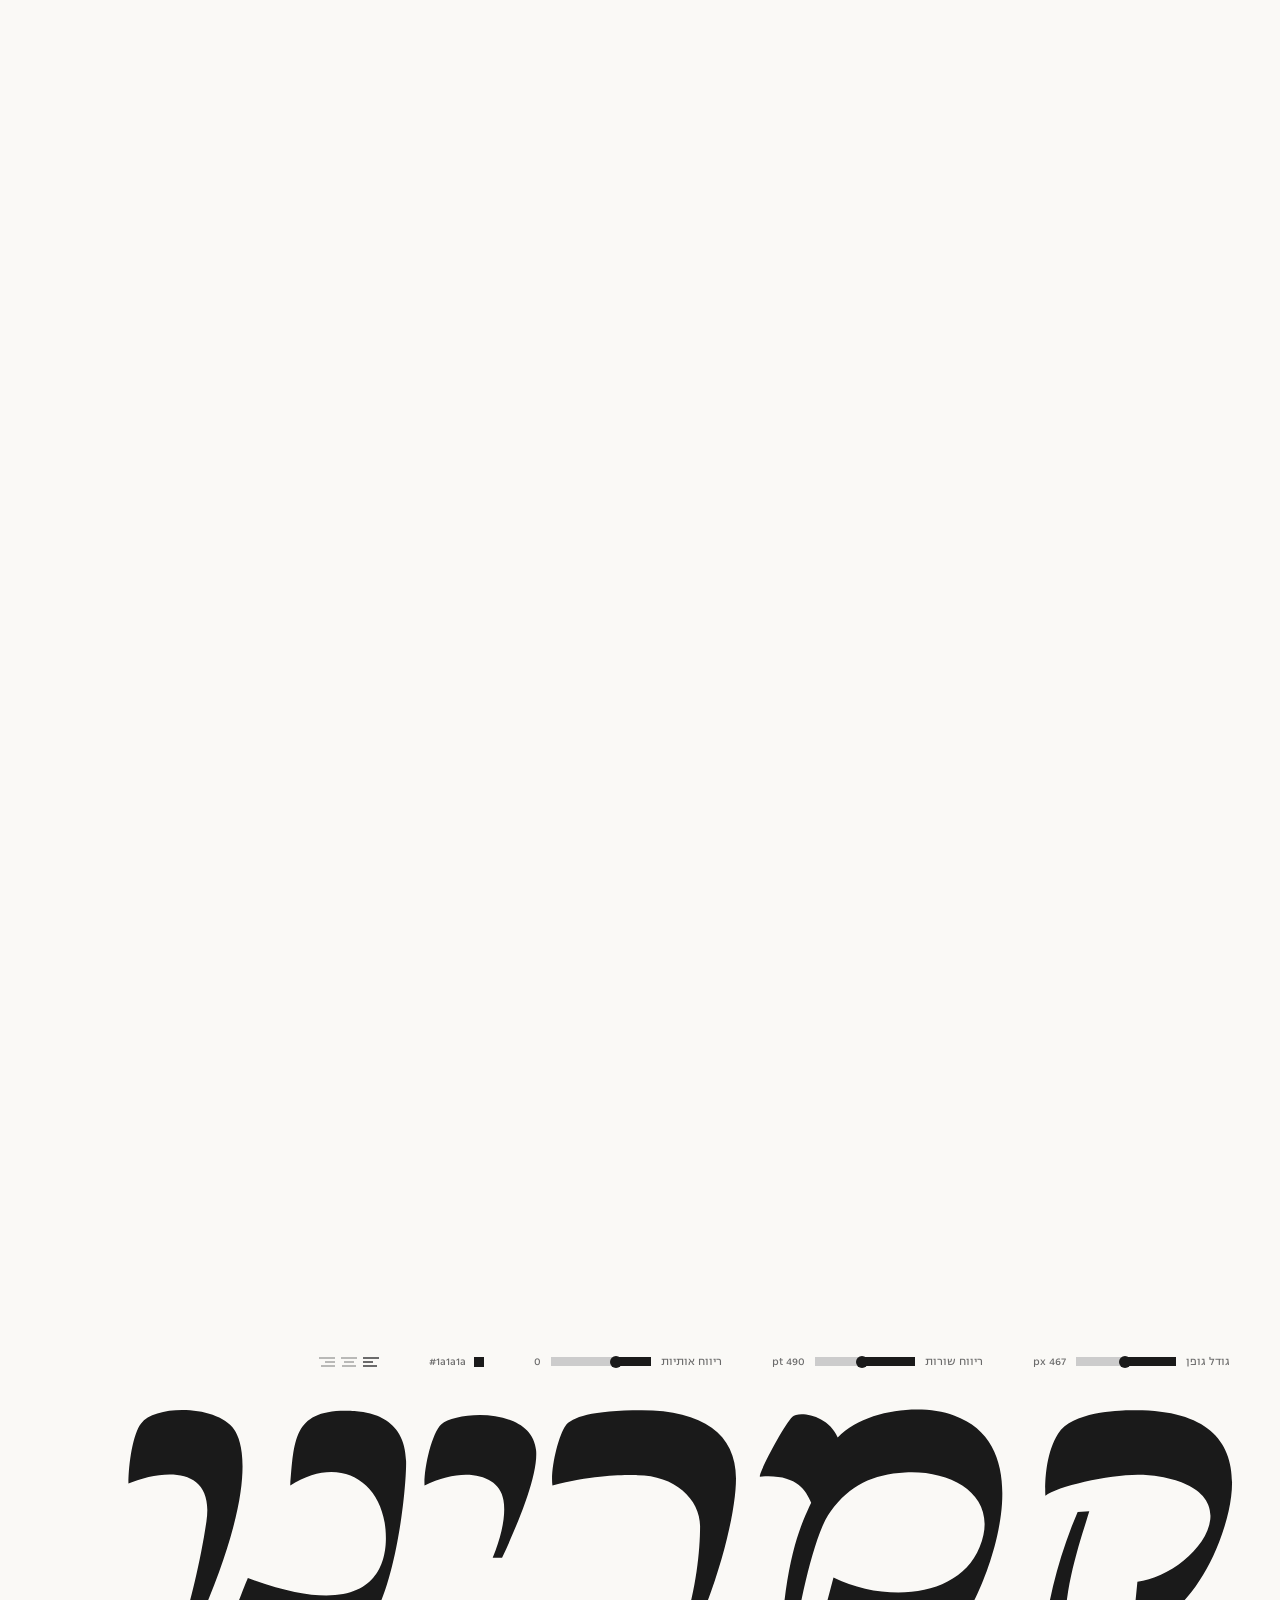
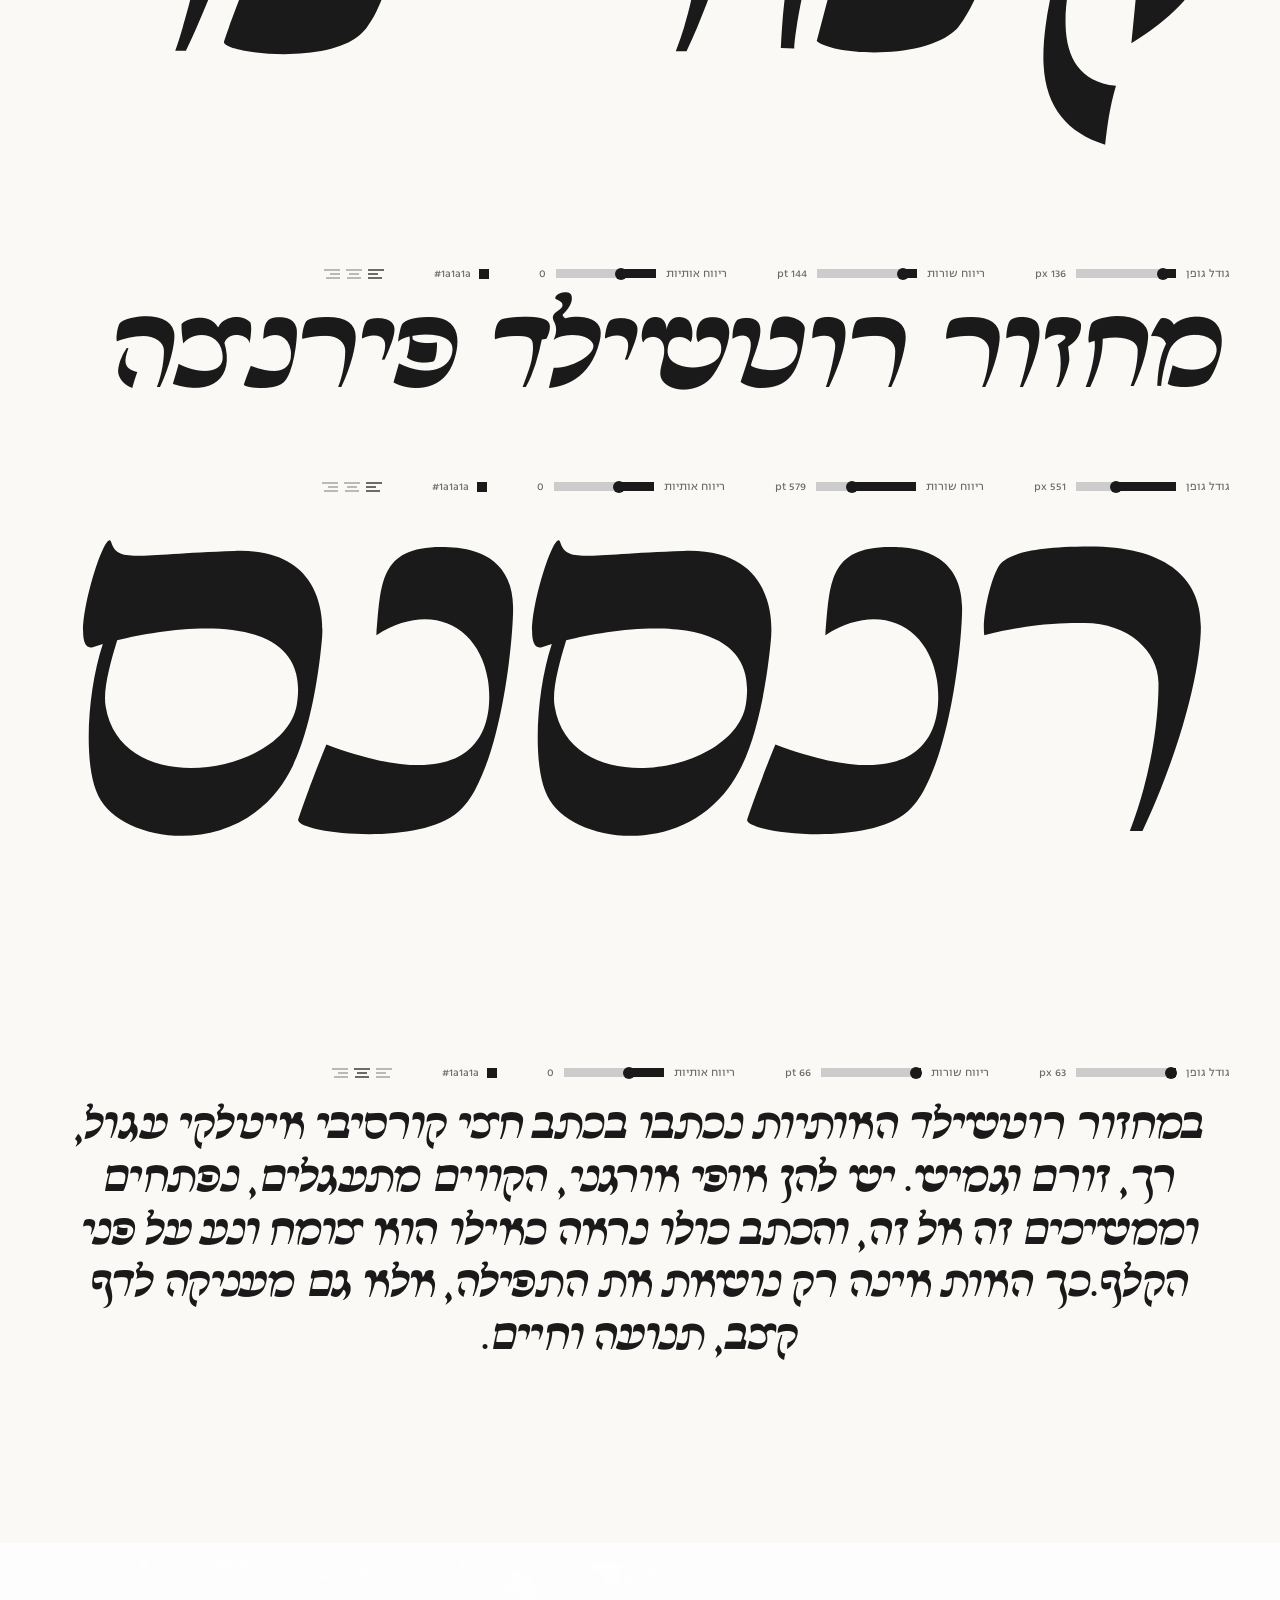
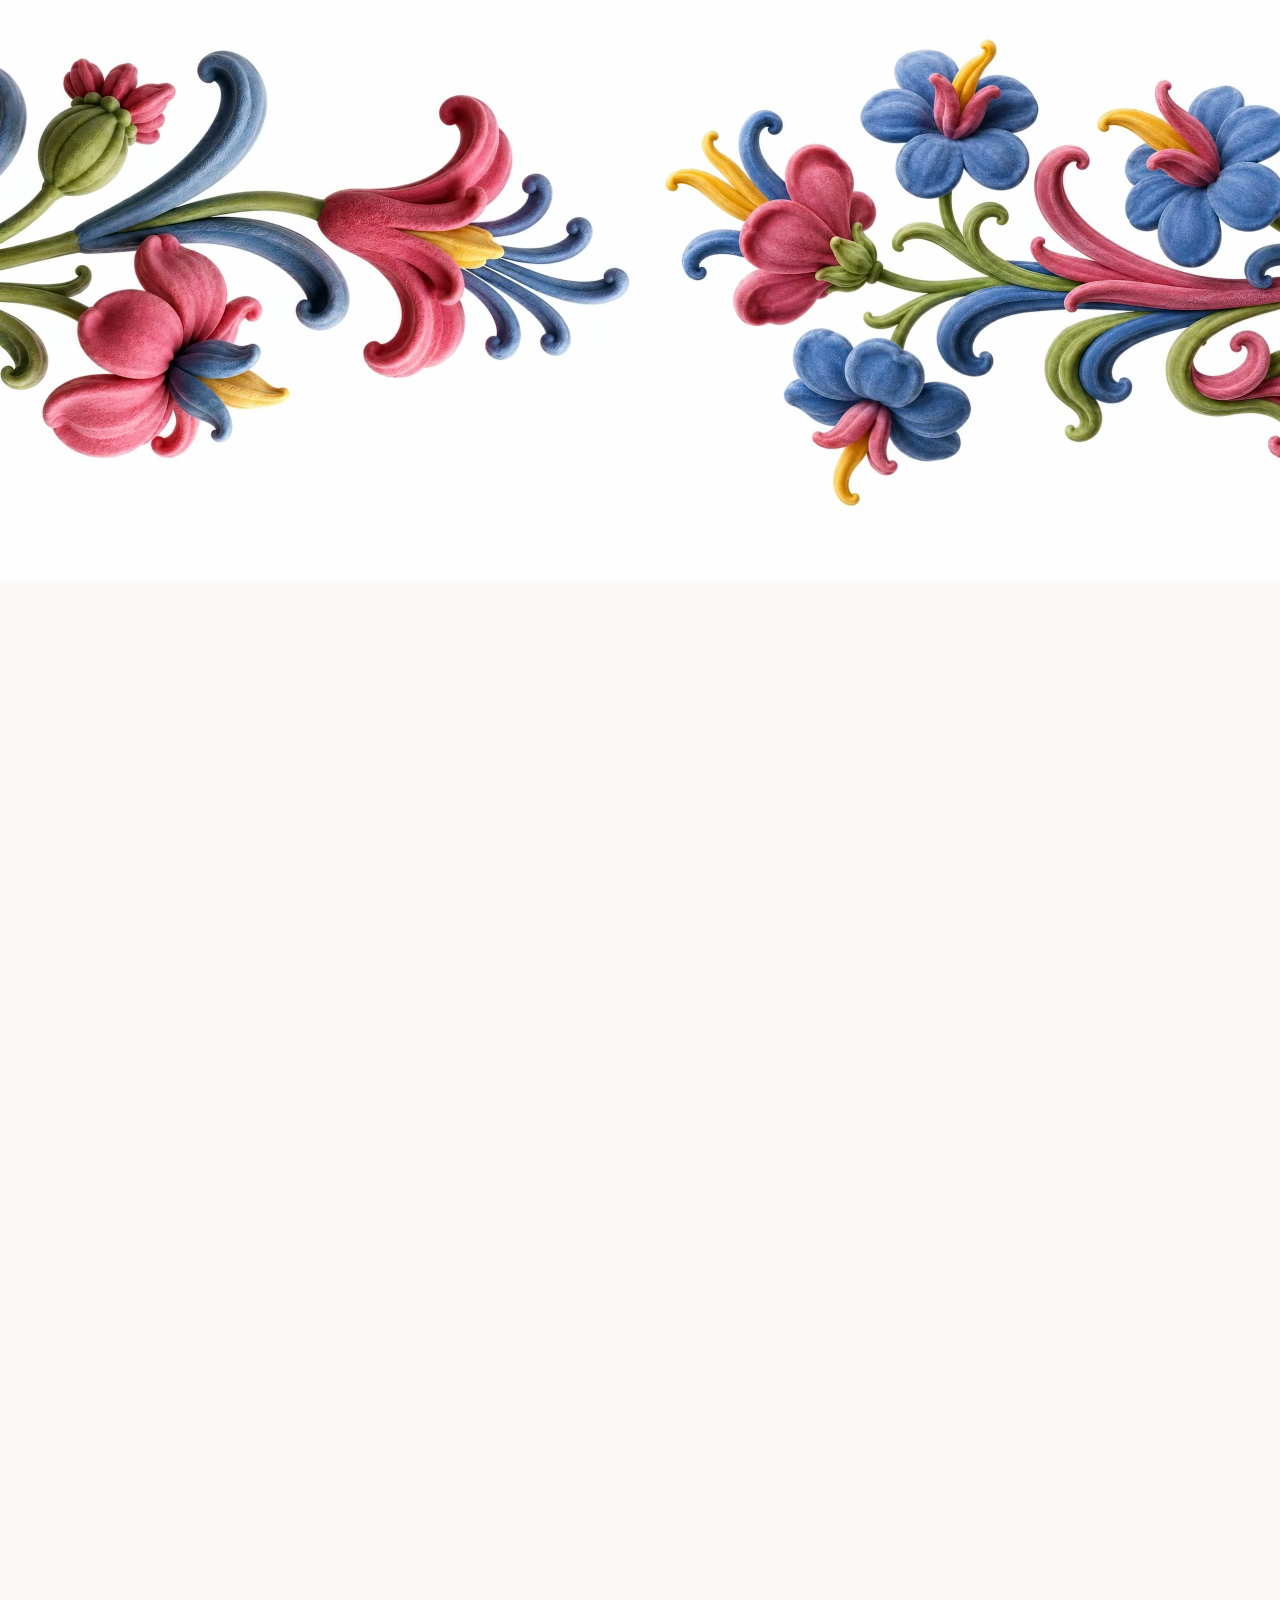
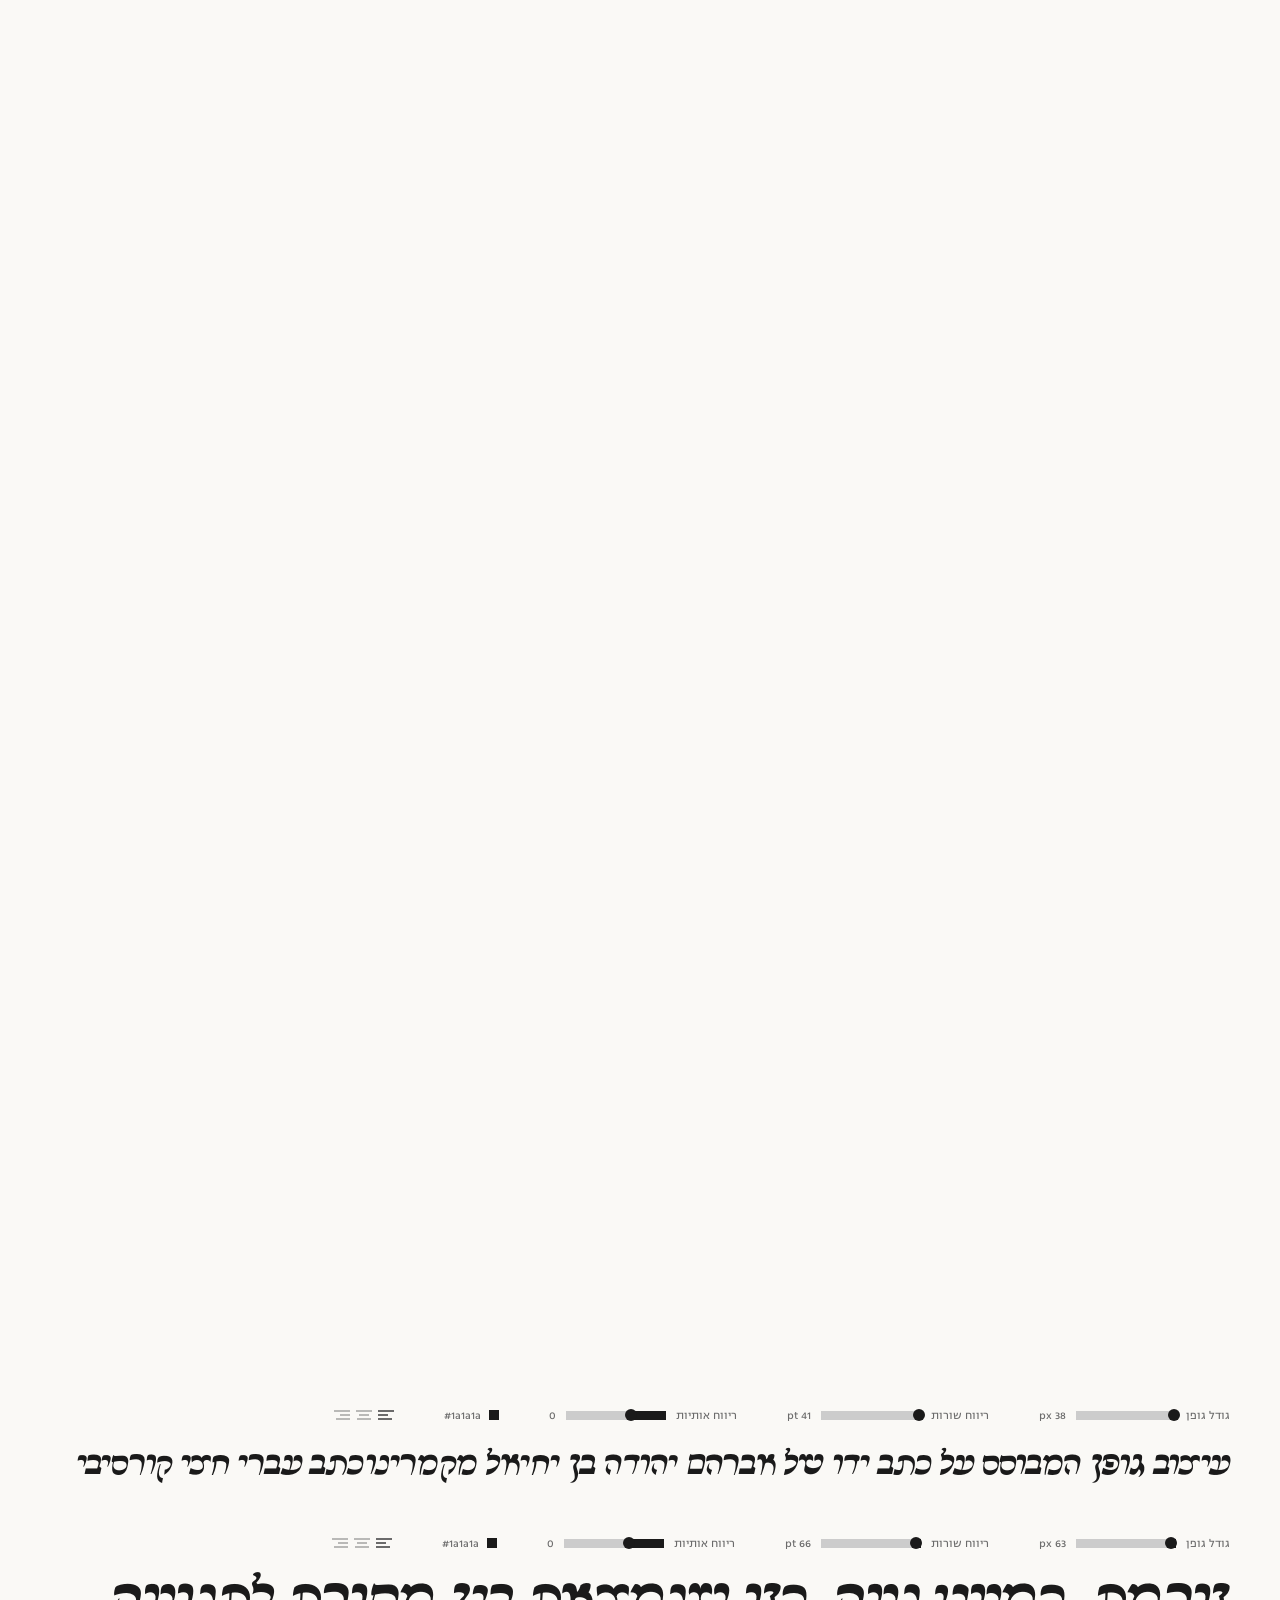
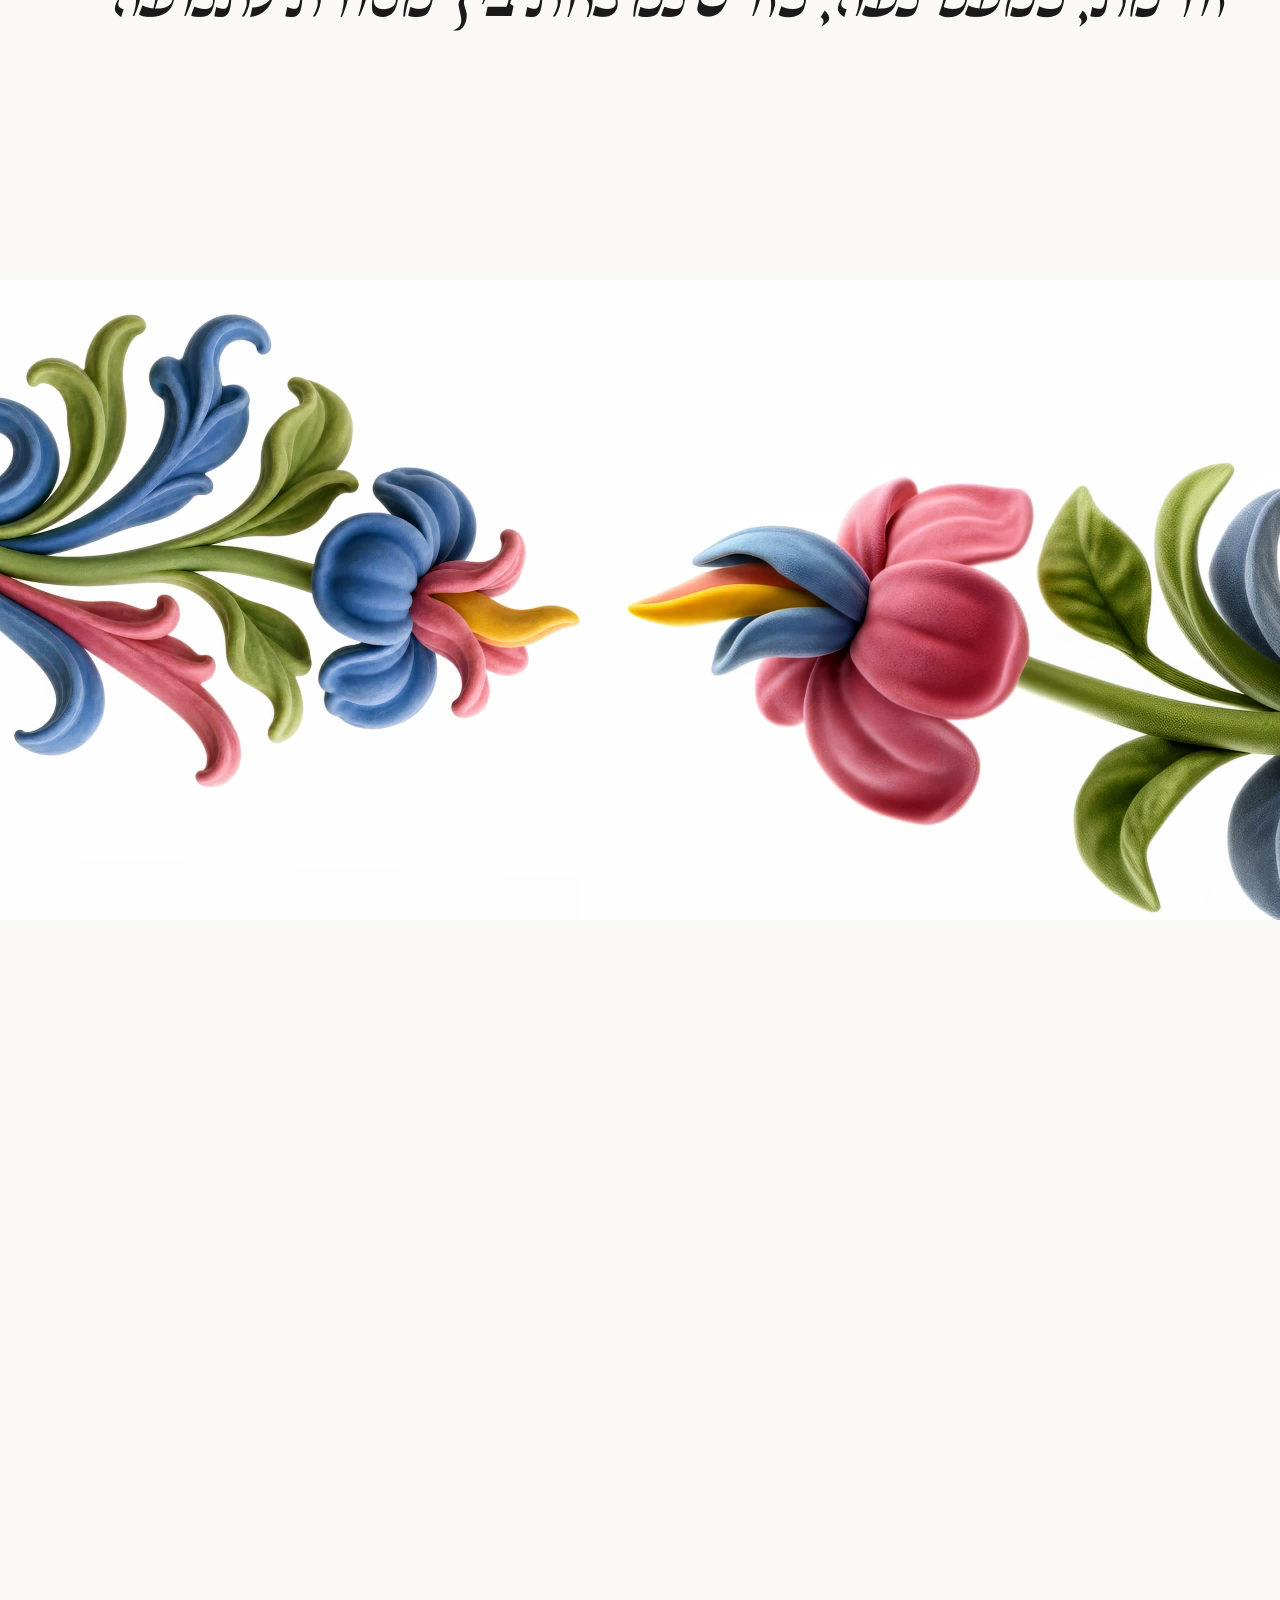
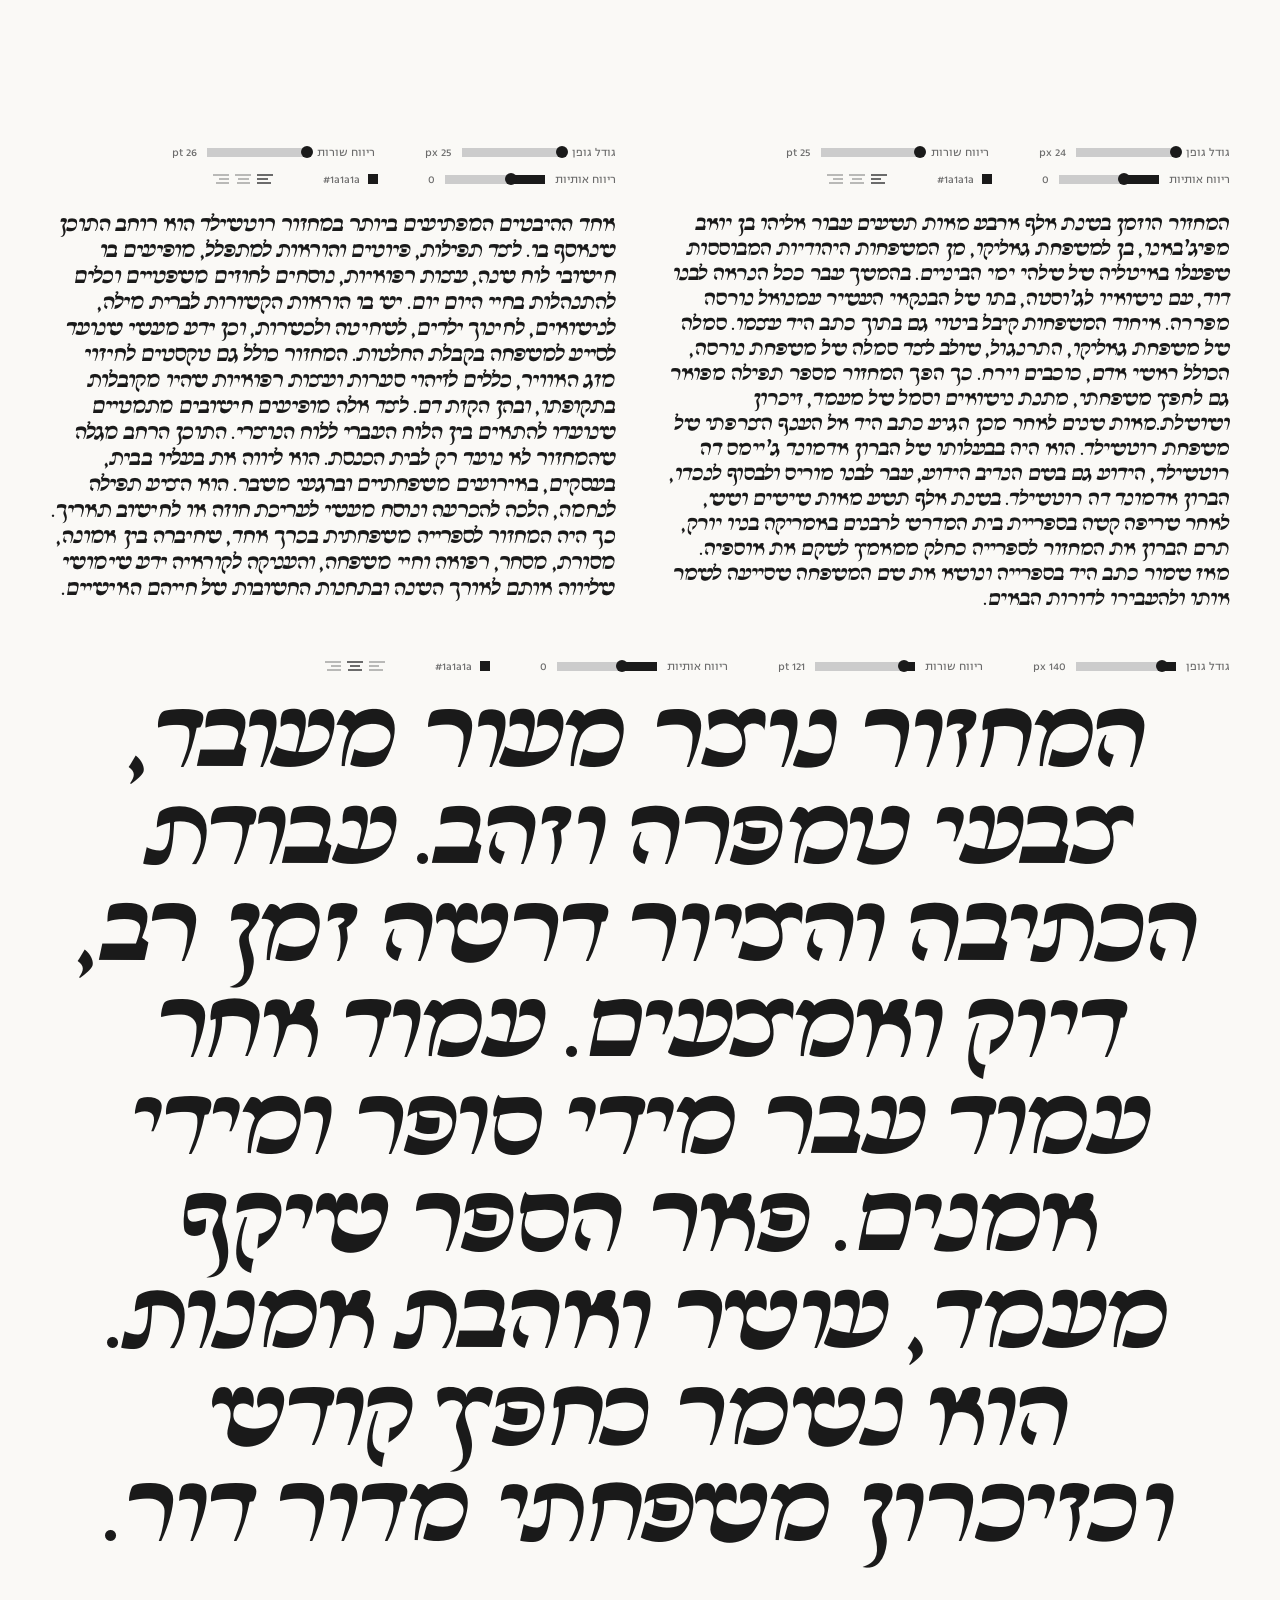
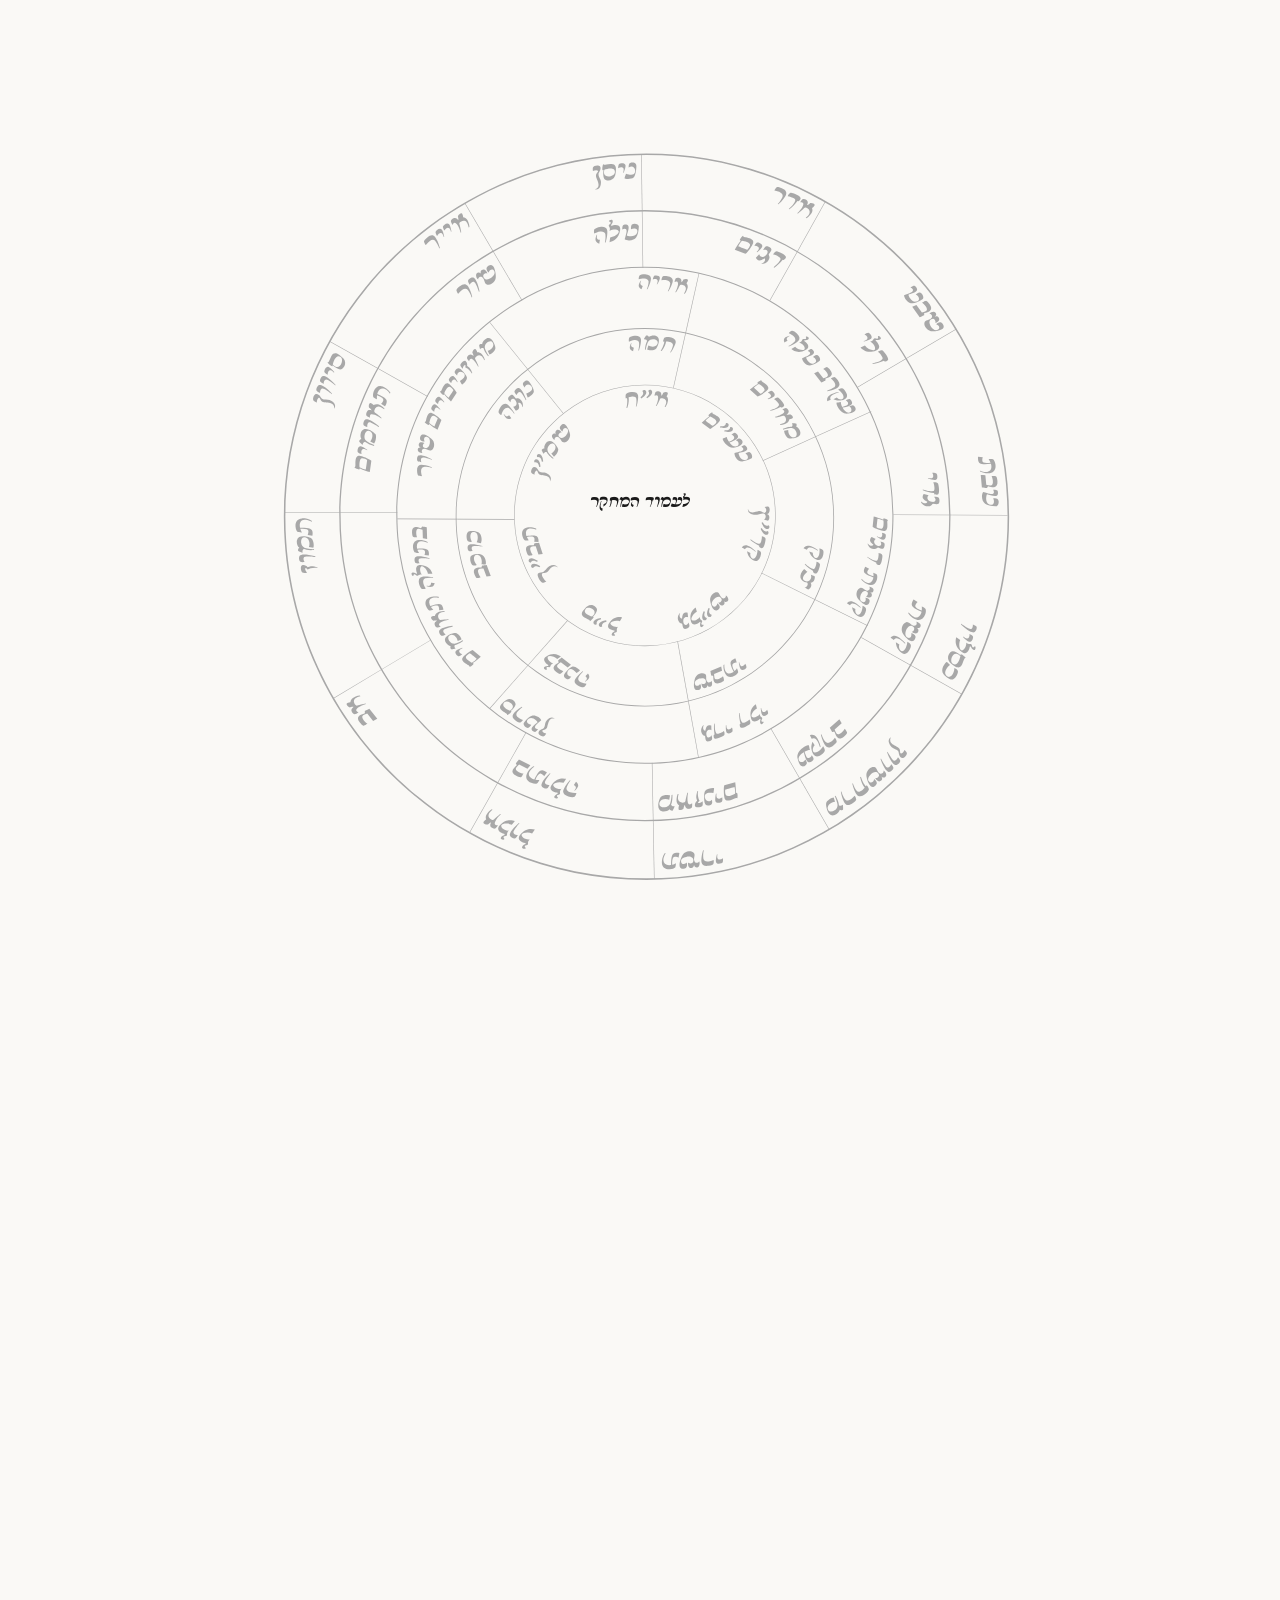
==== commit 5711dcf5: "Restore the ascentGap term in Chrome's trim-top formula per explicit request Confirmed this row's ac" ====
--- a/index.html
+++ b/index.html
@@ -73,6 +73,6 @@
   </div>
 </section>
 
-<script src="js/main.js?v=69"></script>
+<script src="js/main.js?v=70"></script>
 </body>
 </html>
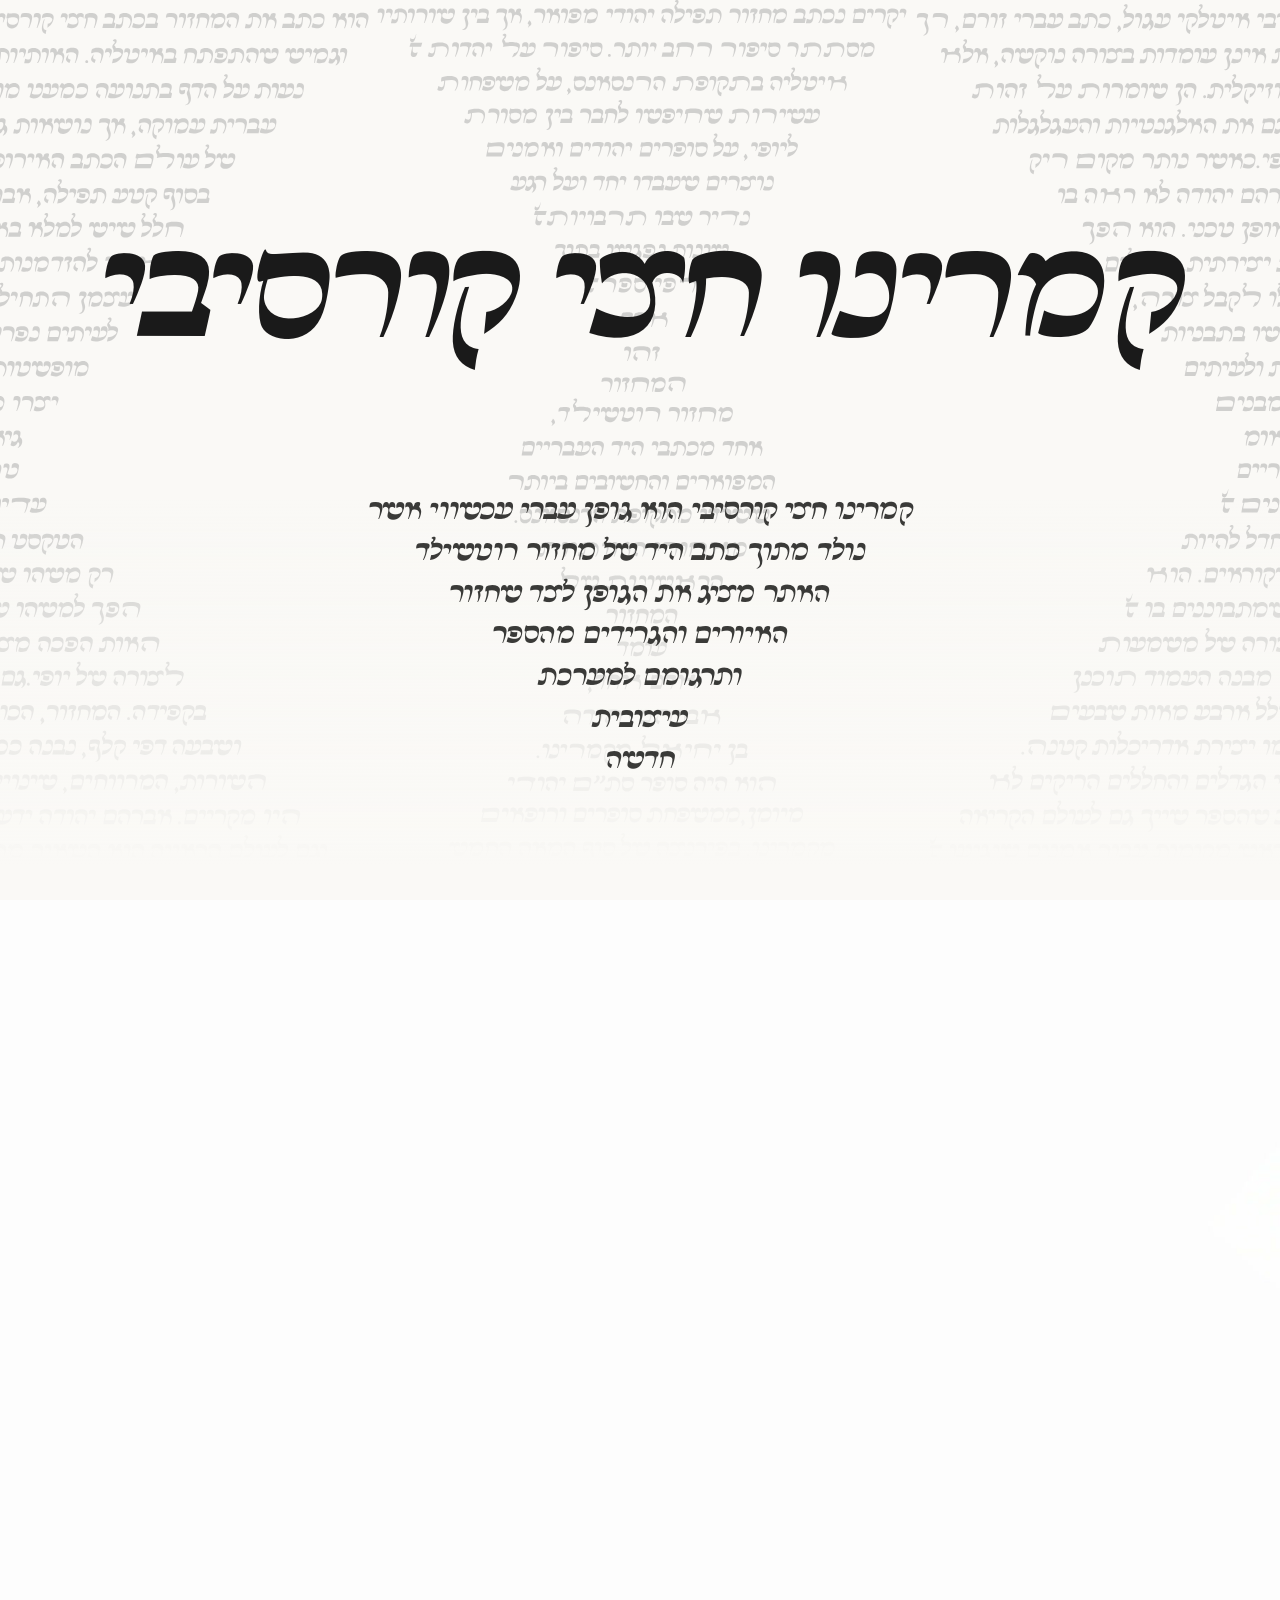
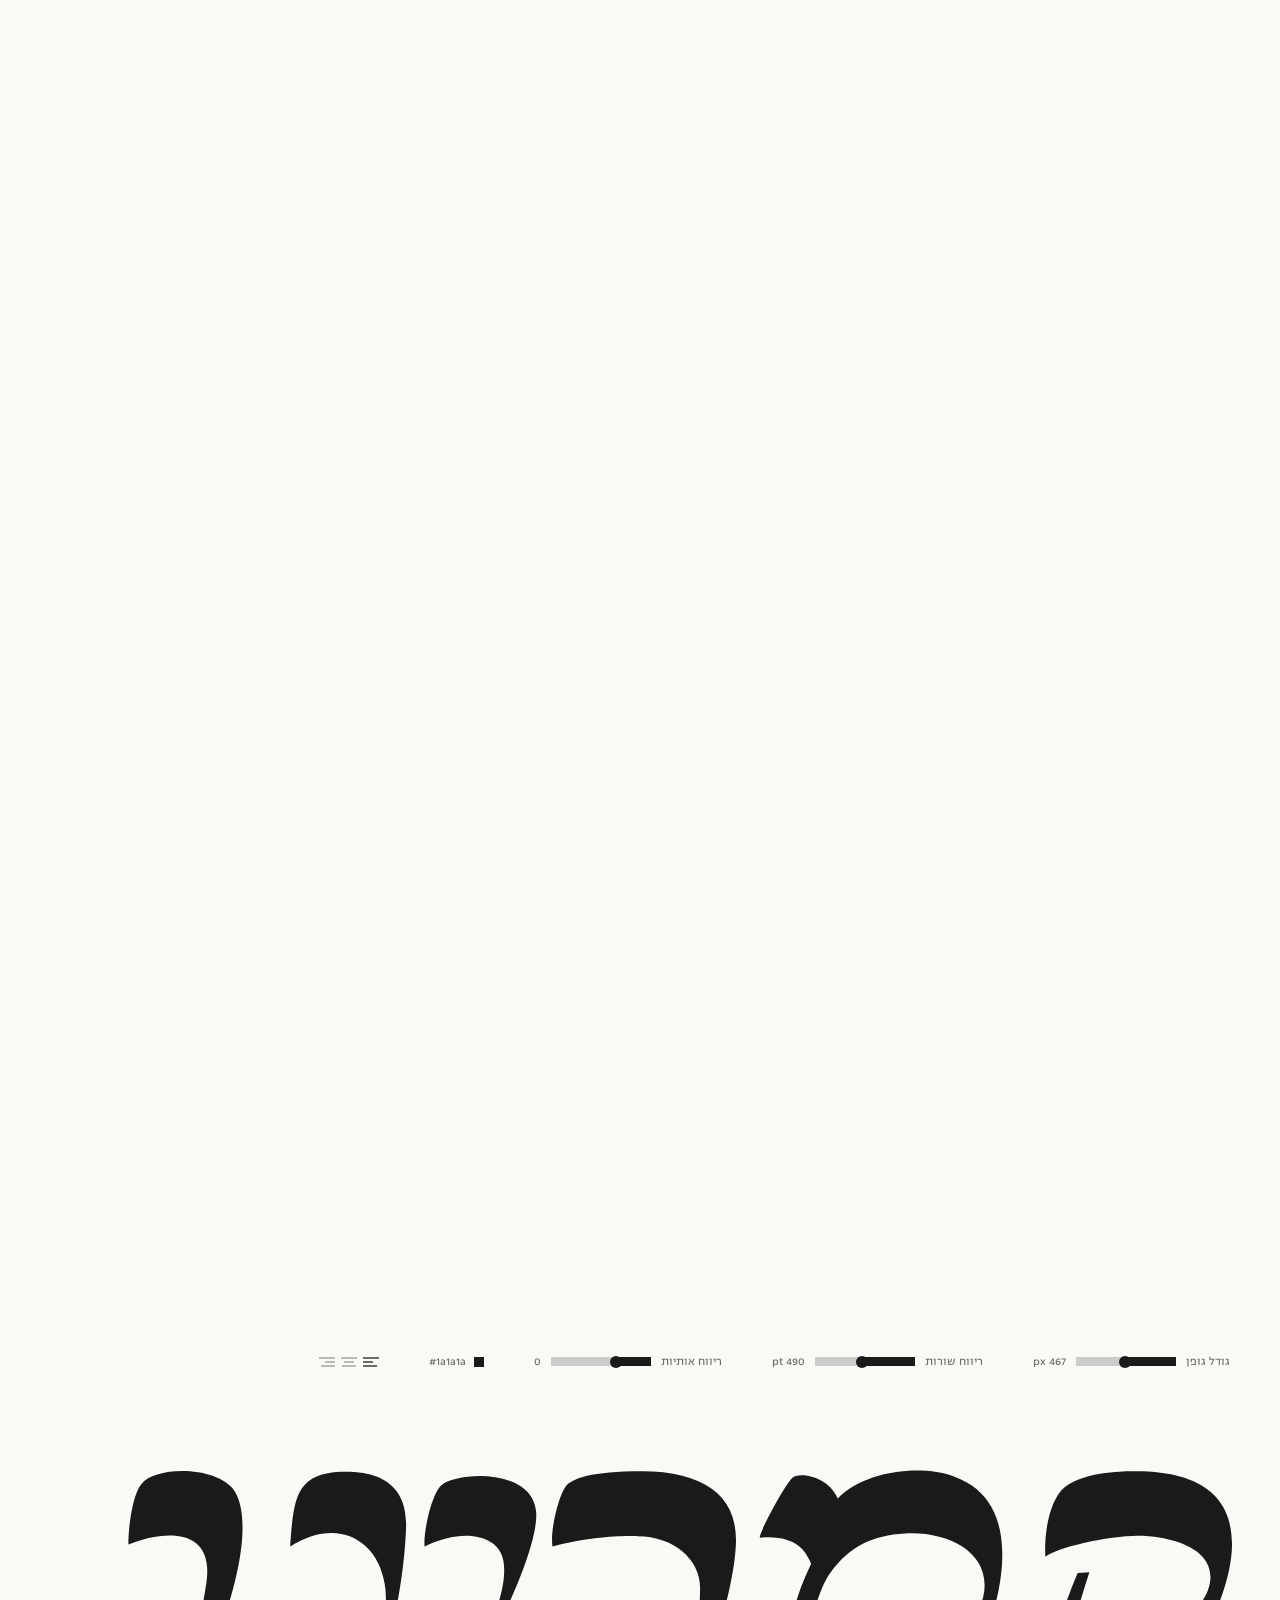
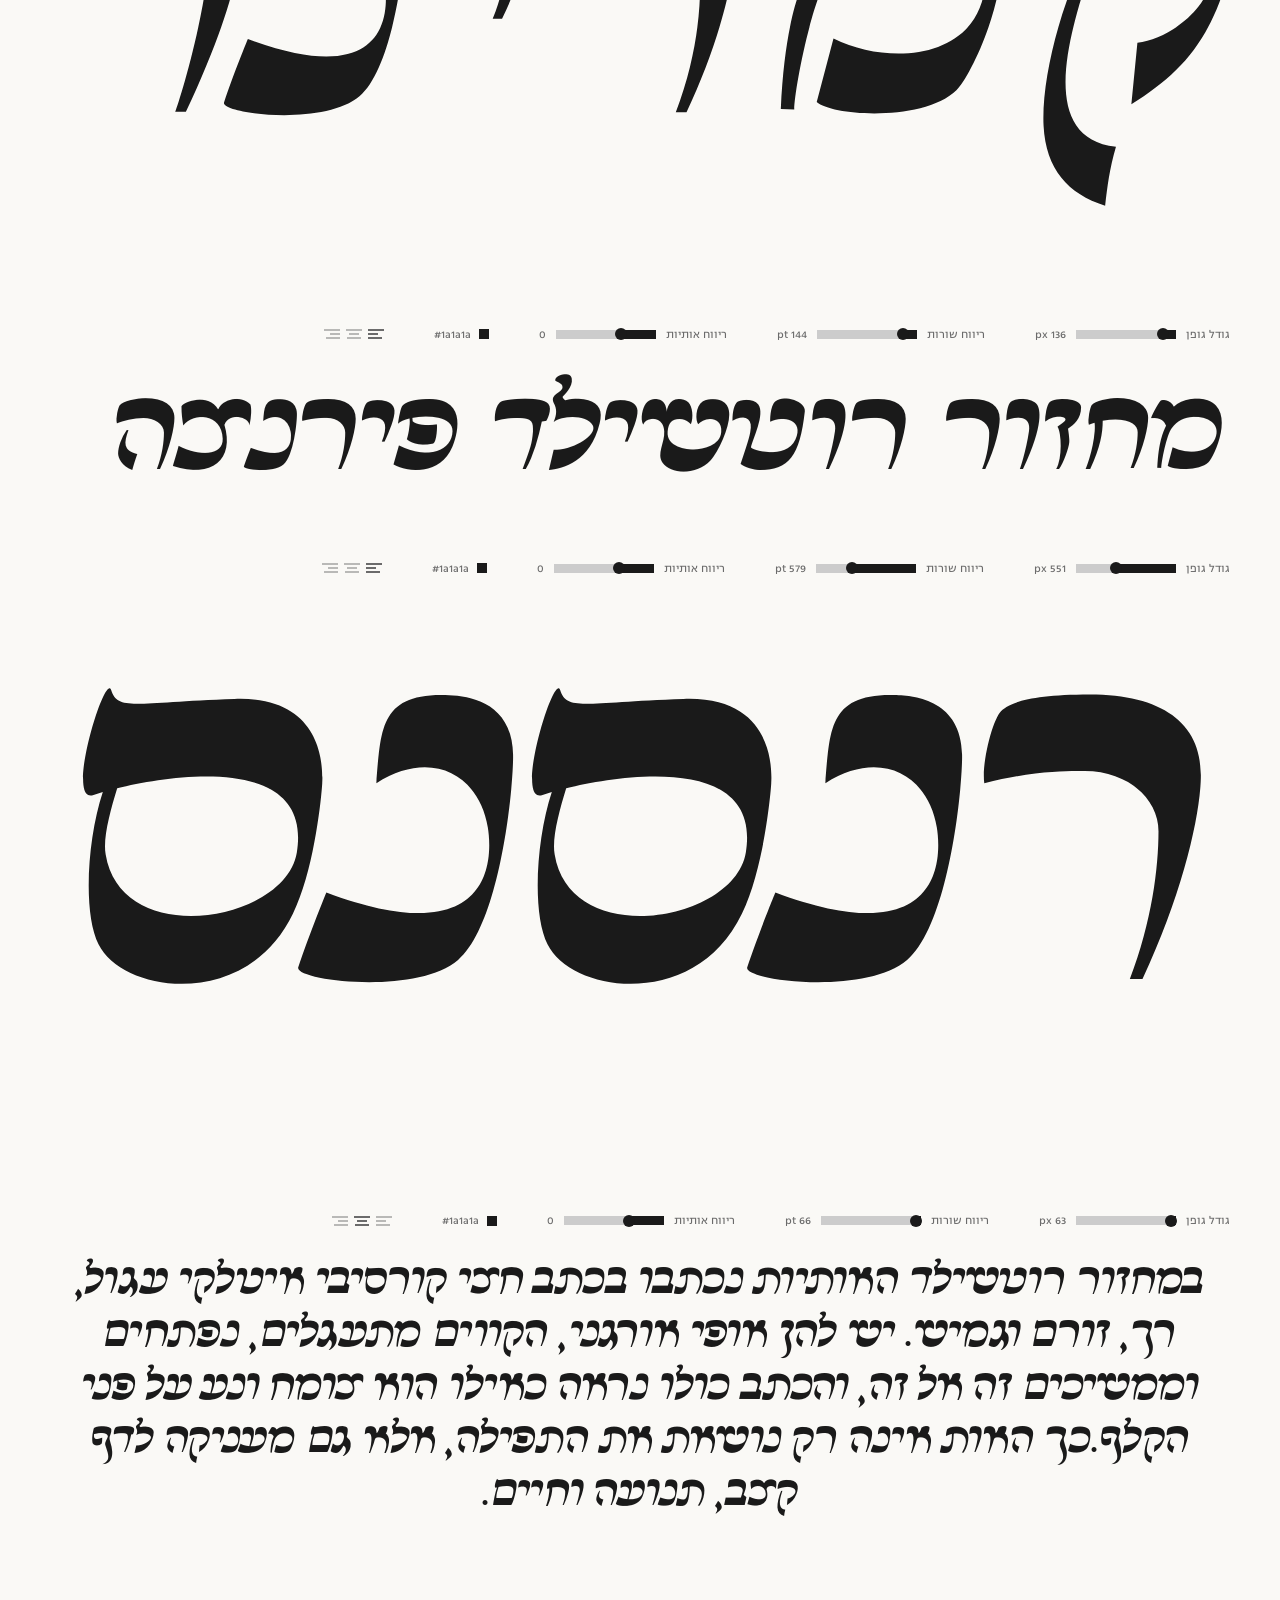
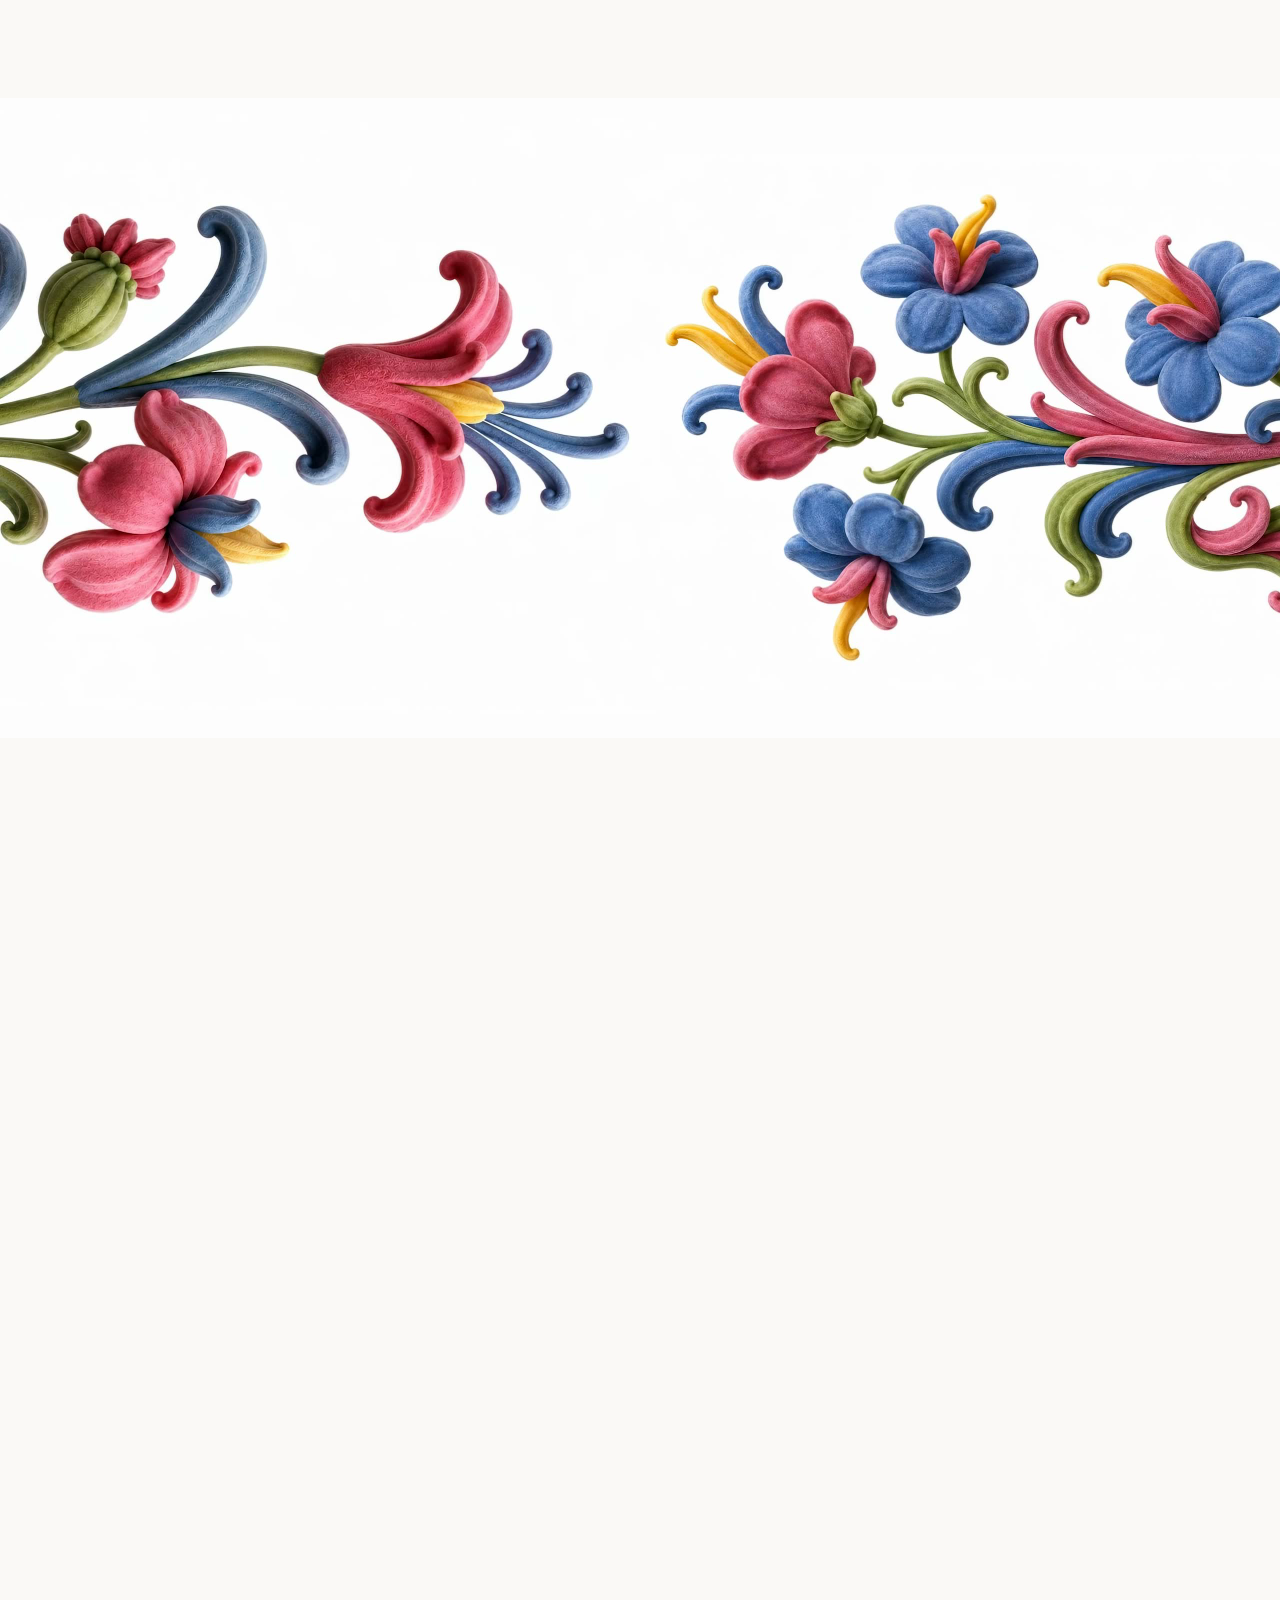
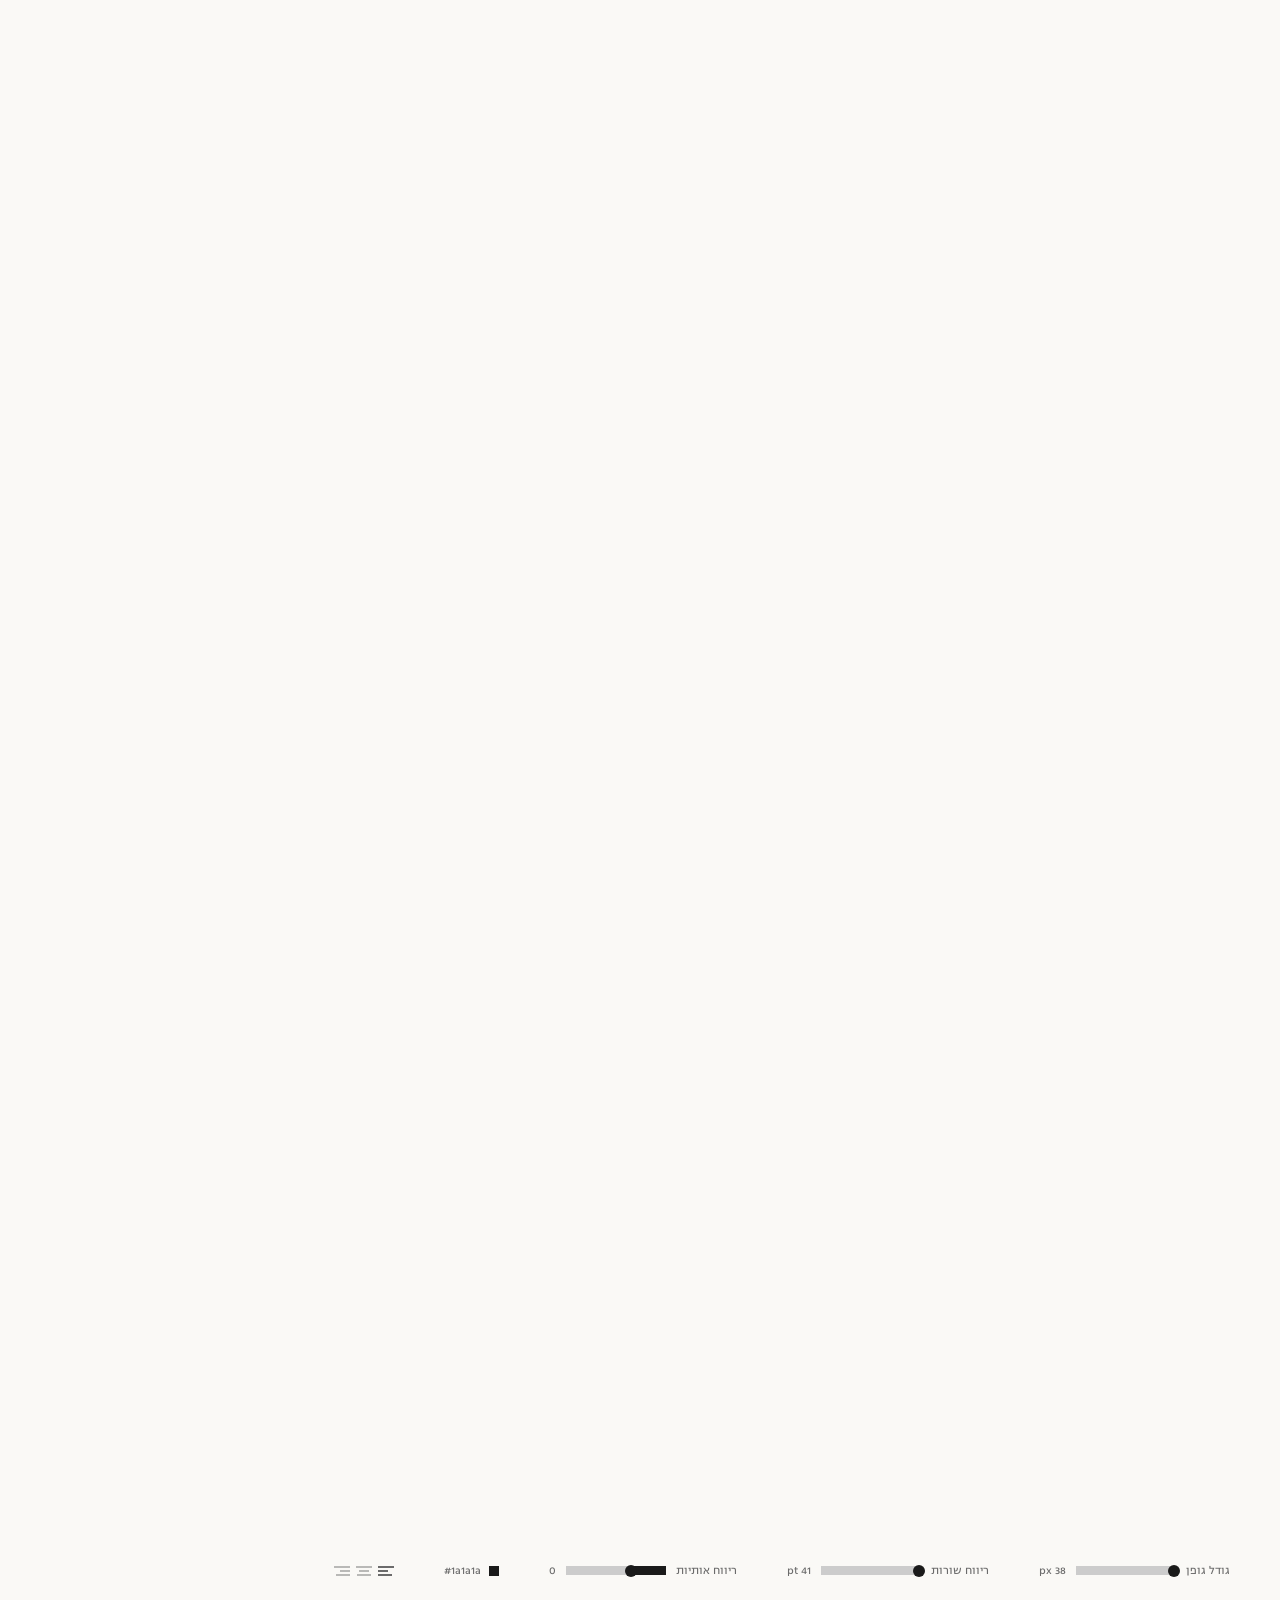
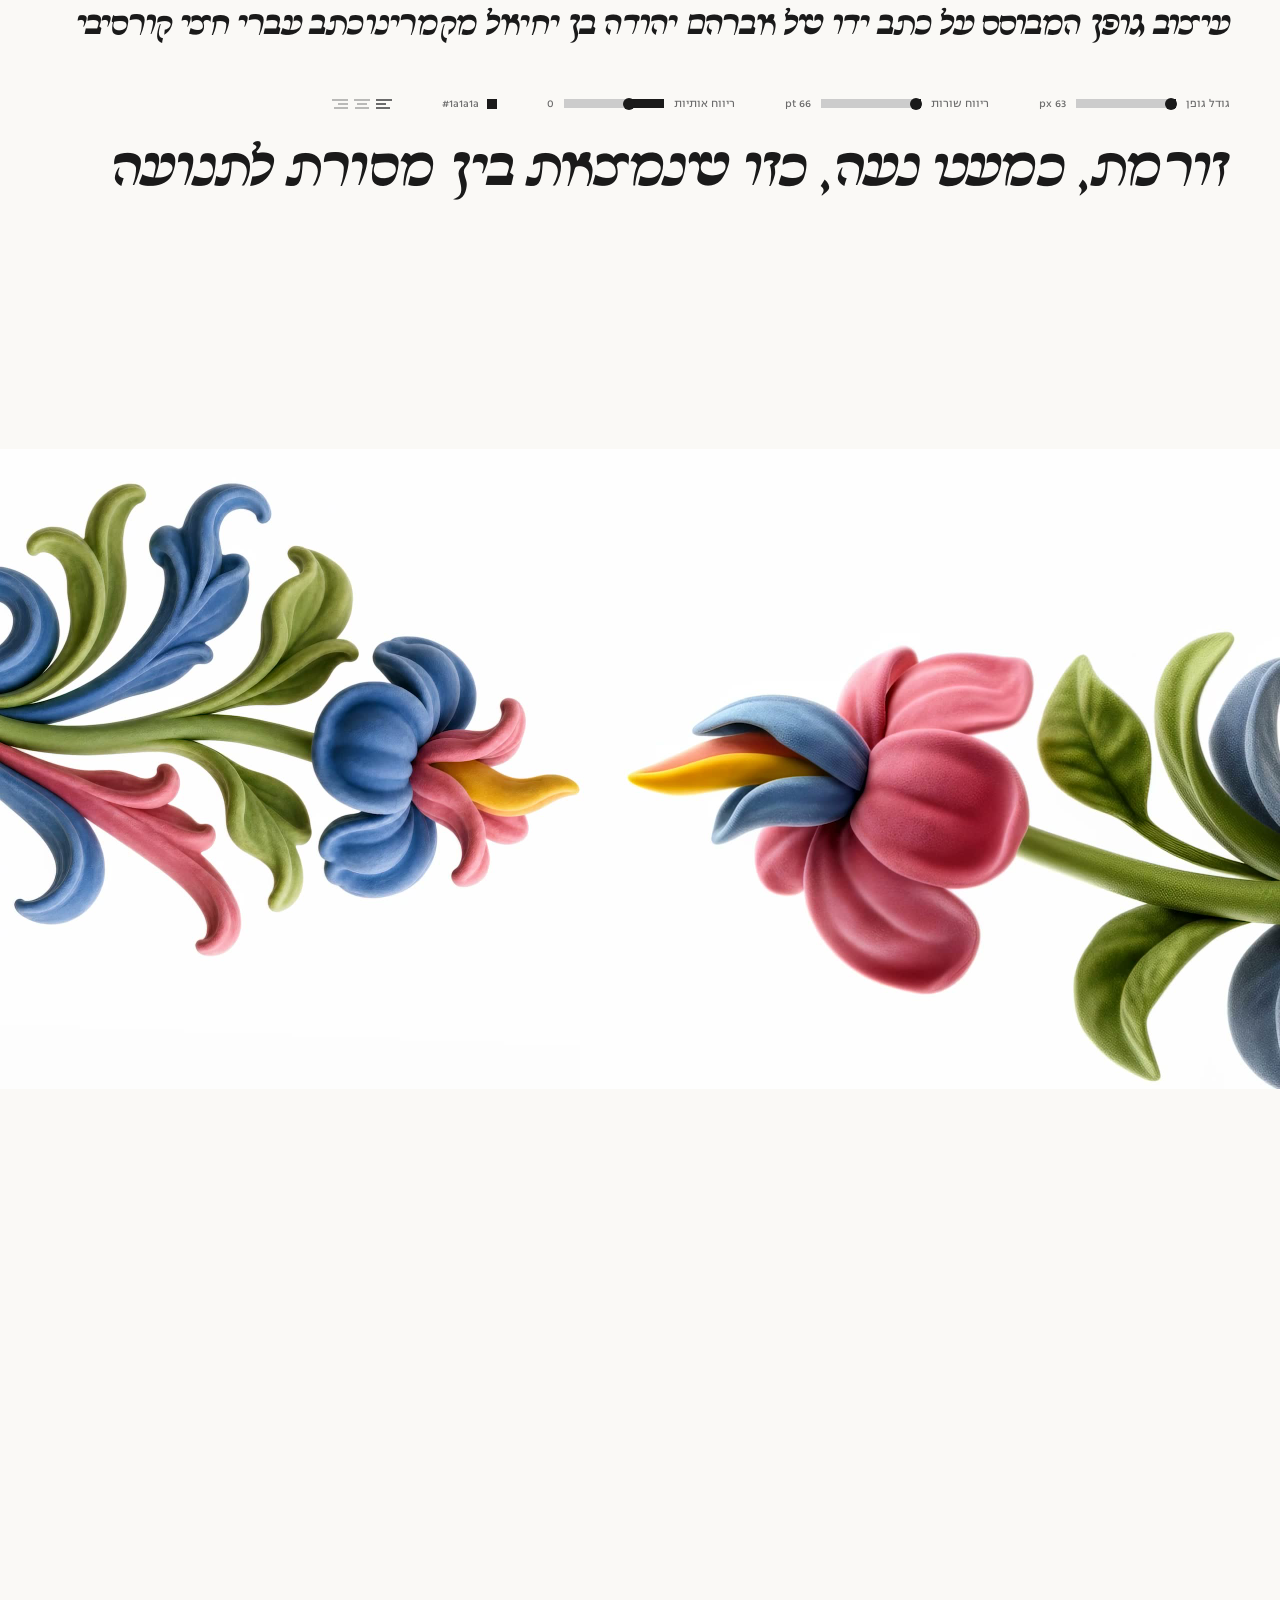
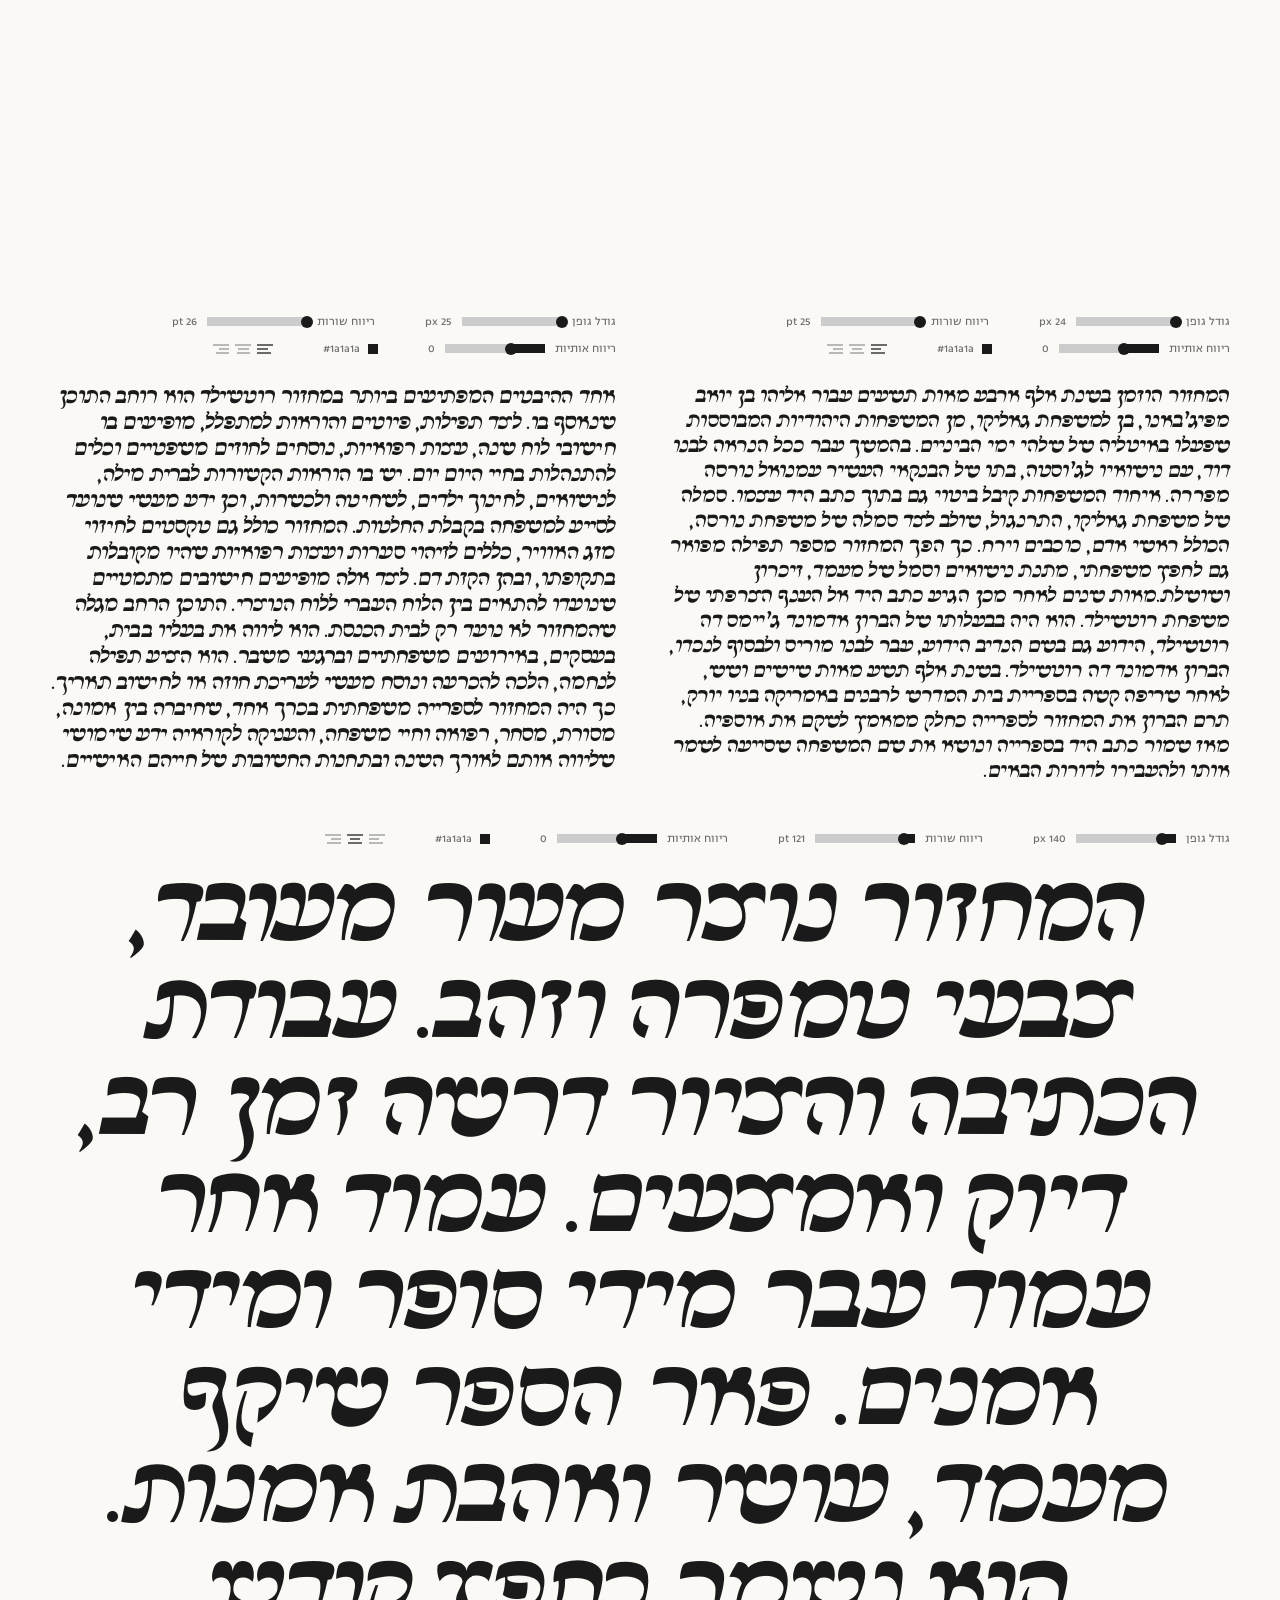
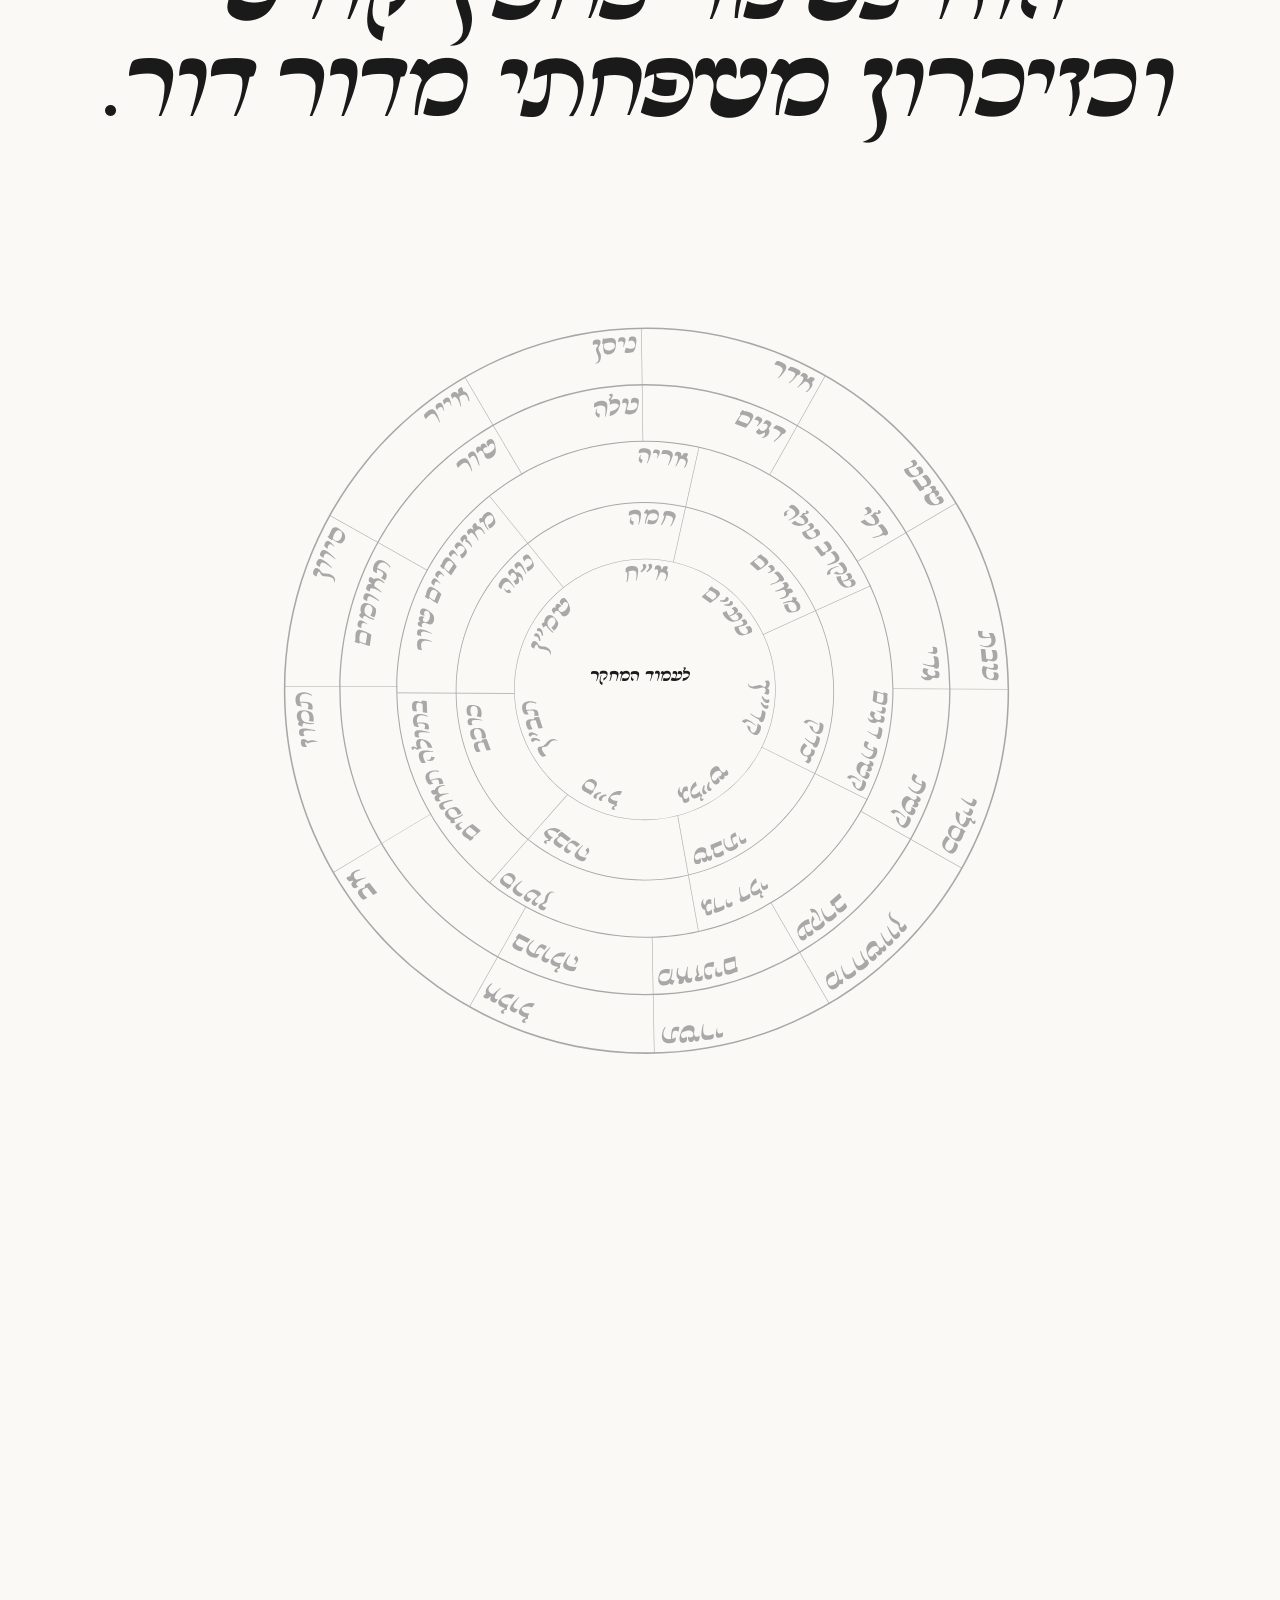
==== commit 06671b63: "Replace all text-metrics-API trim measurement with an actual pixel scan Per explicit request: measur" ====
--- a/index.html
+++ b/index.html
@@ -73,6 +73,6 @@
   </div>
 </section>
 
-<script src="js/main.js?v=70"></script>
+<script src="js/main.js?v=71"></script>
 </body>
 </html>
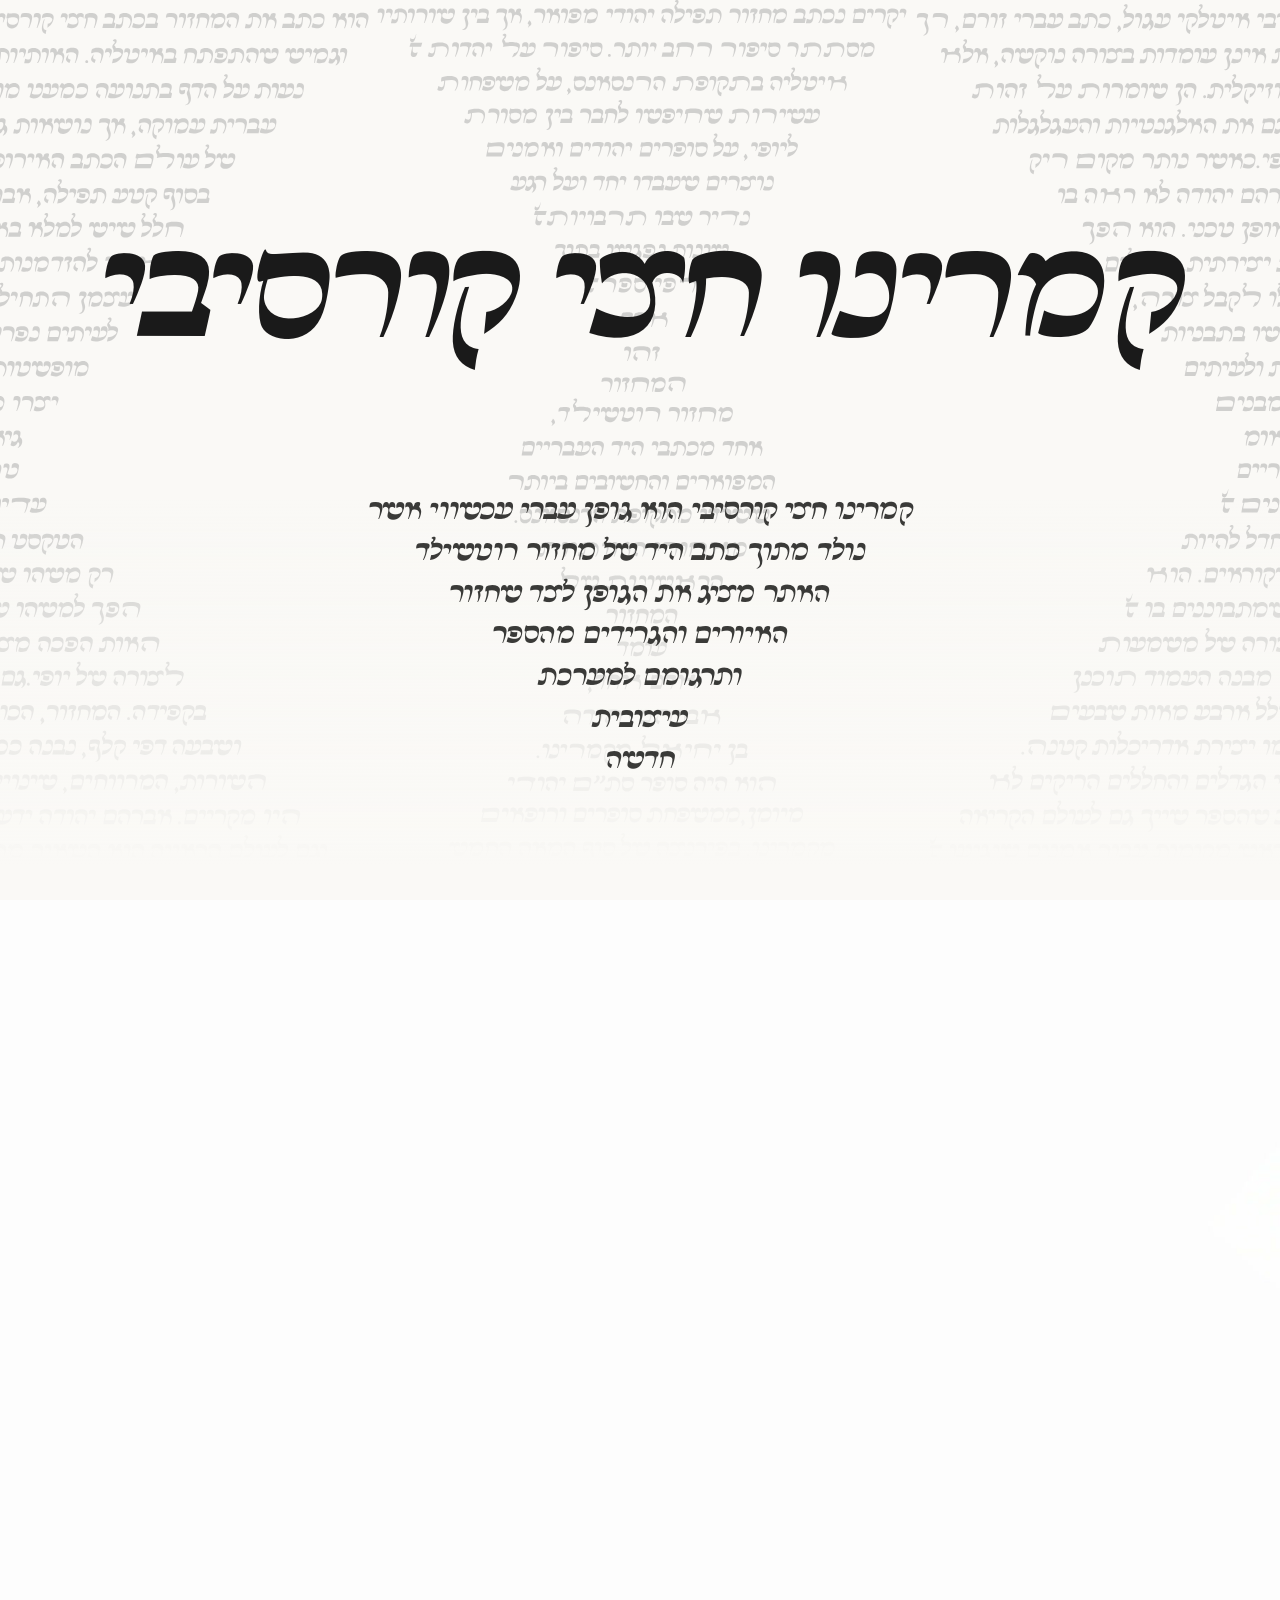
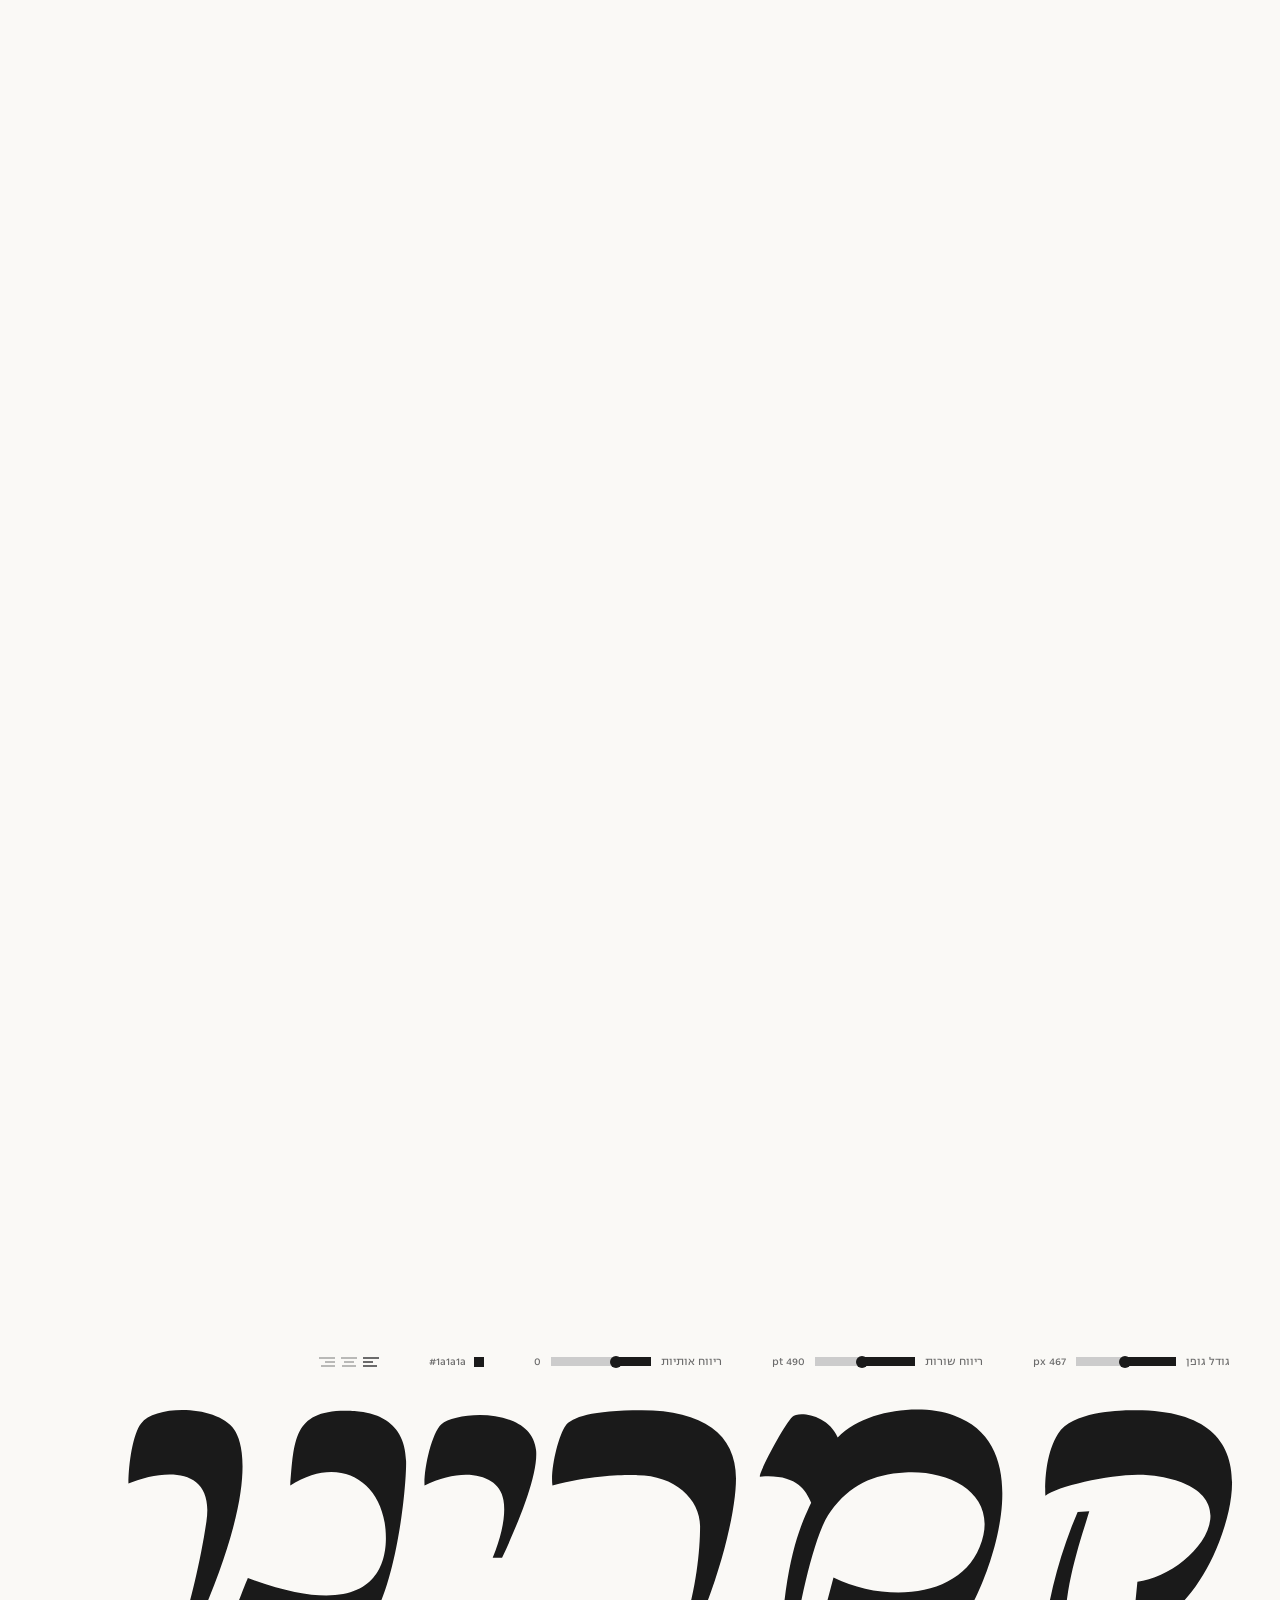
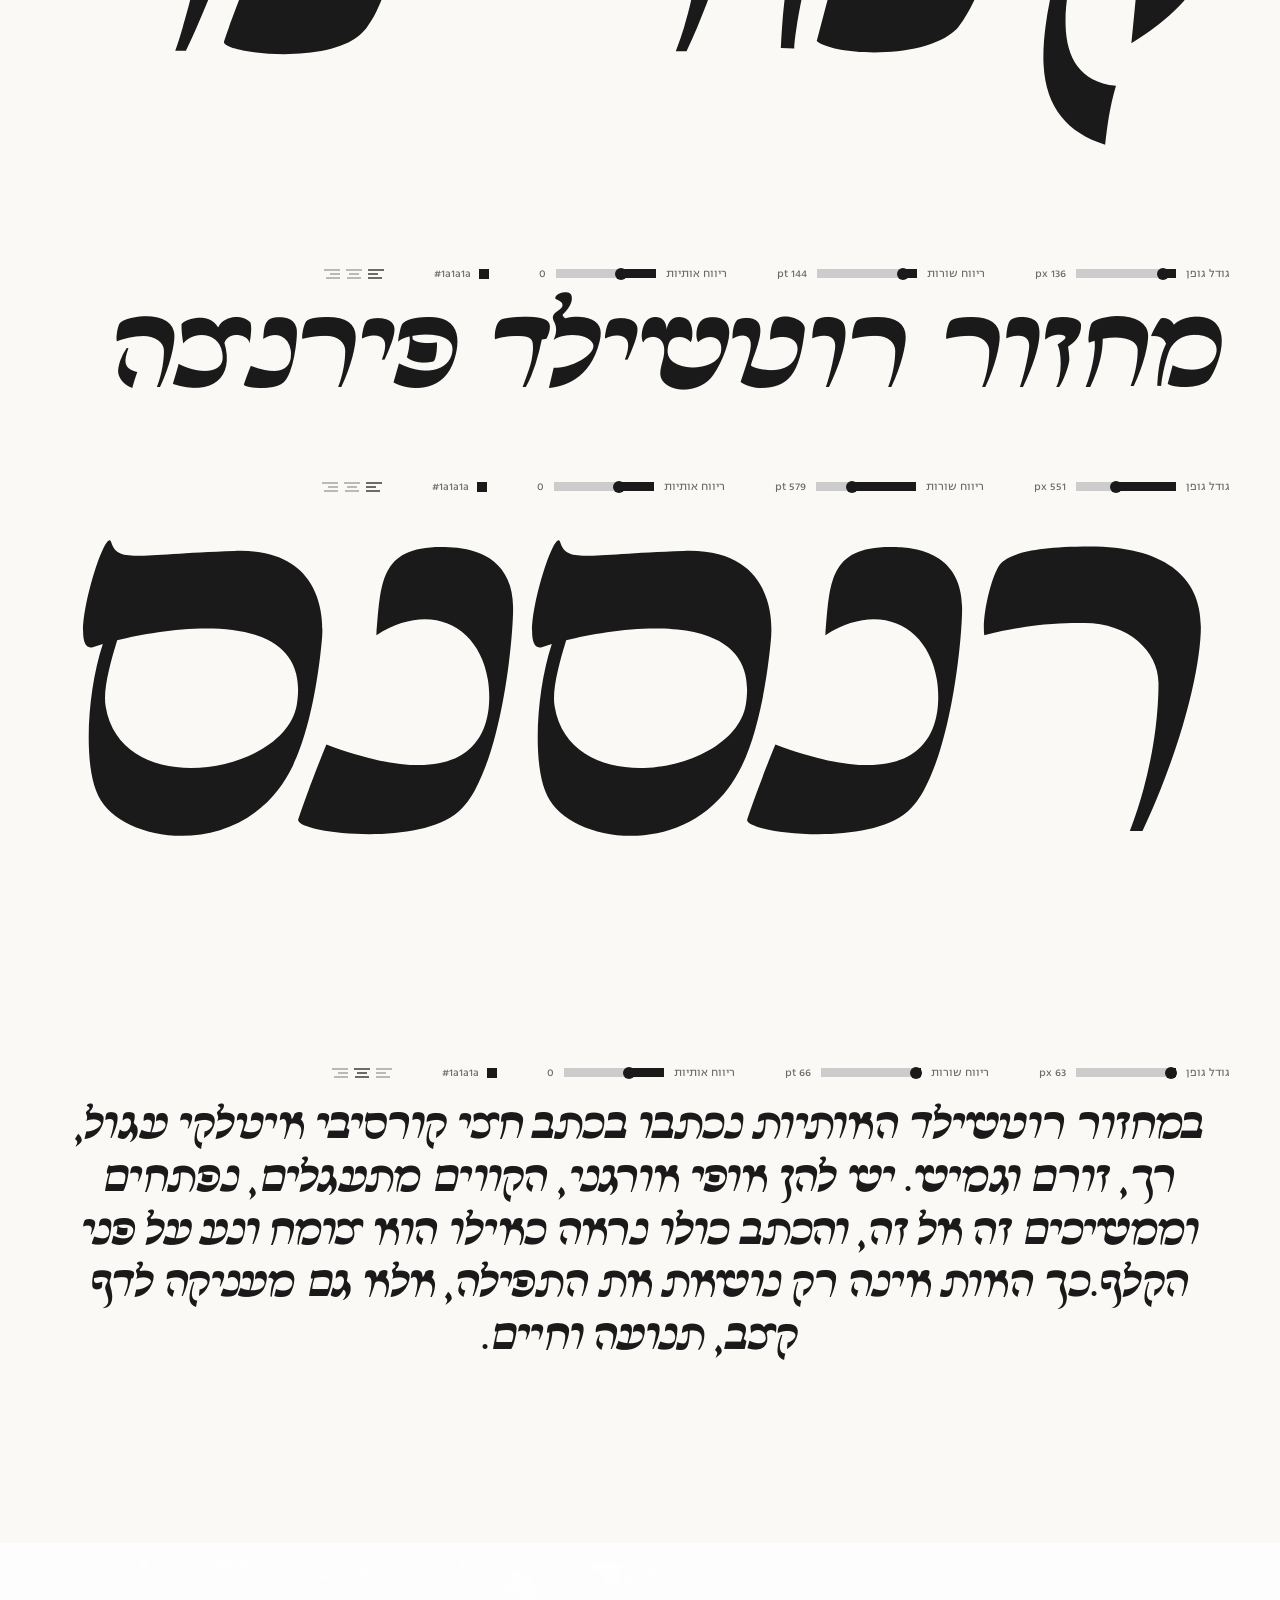
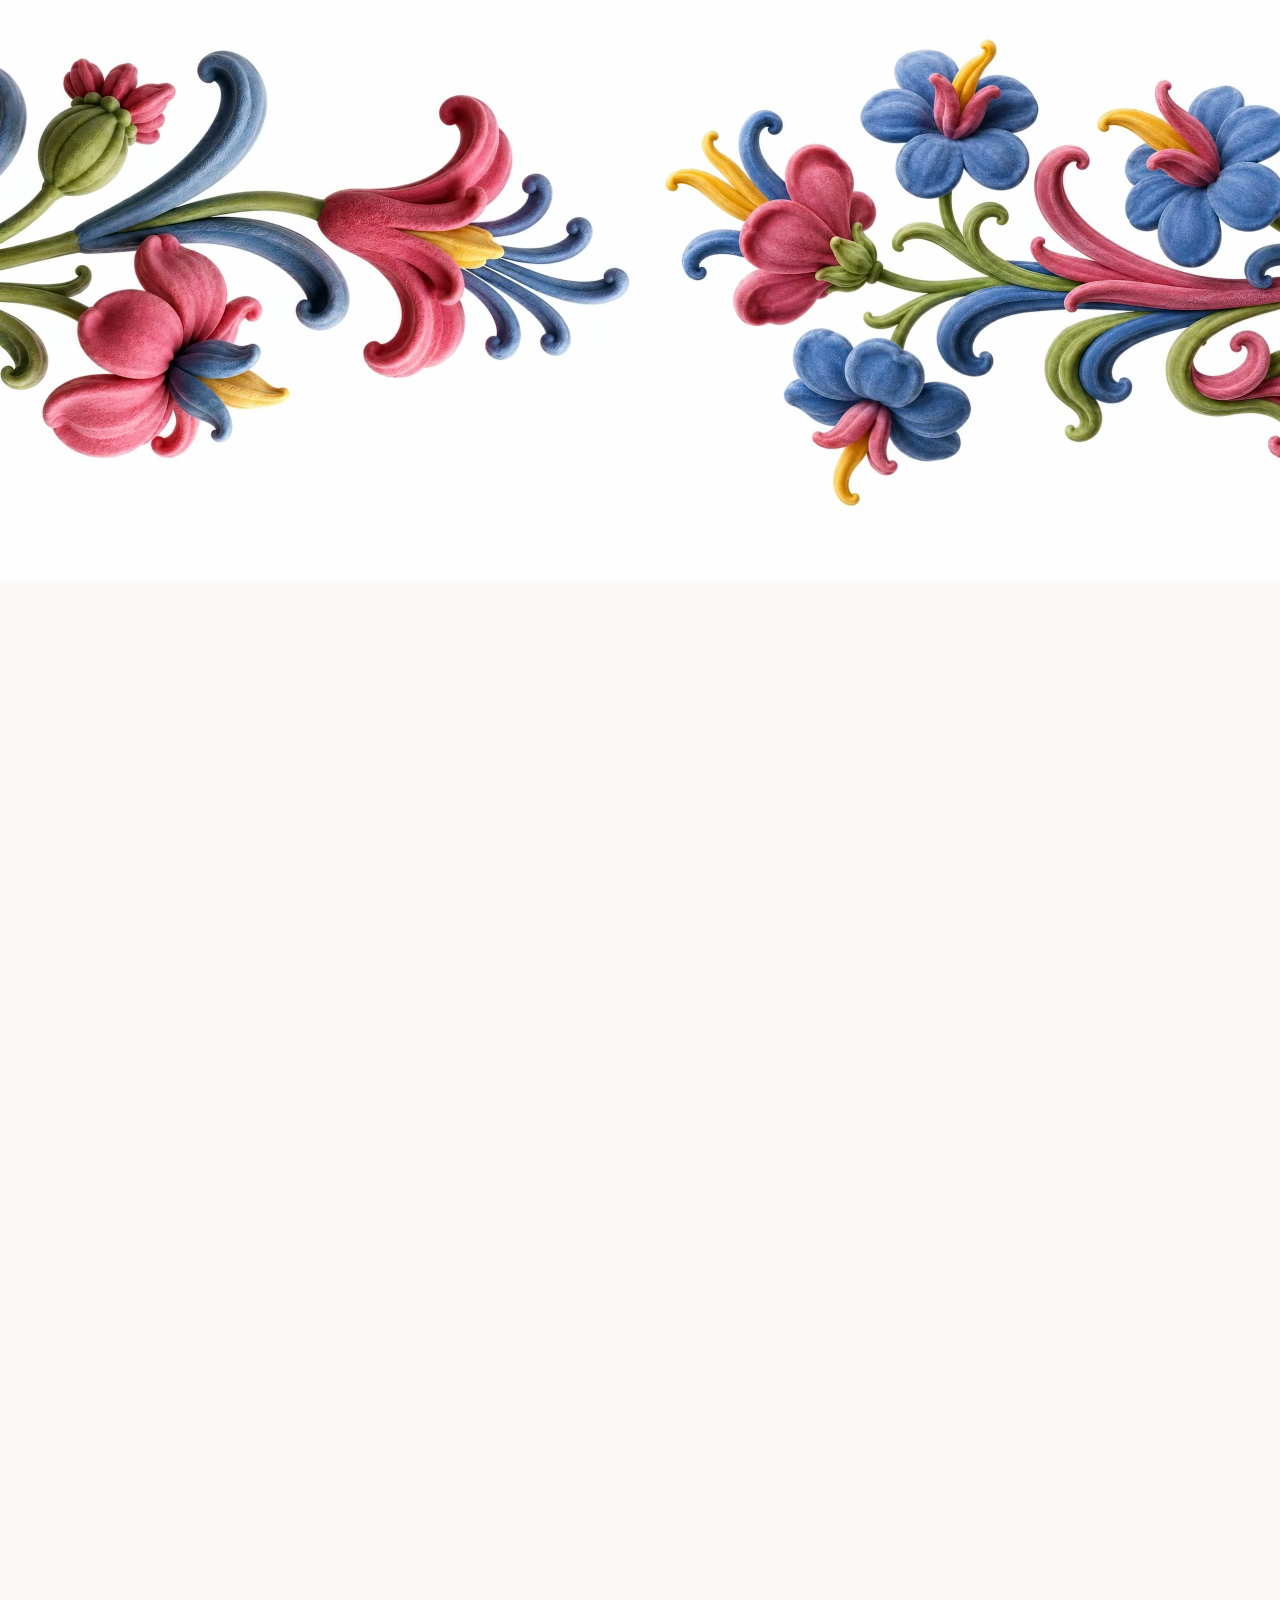
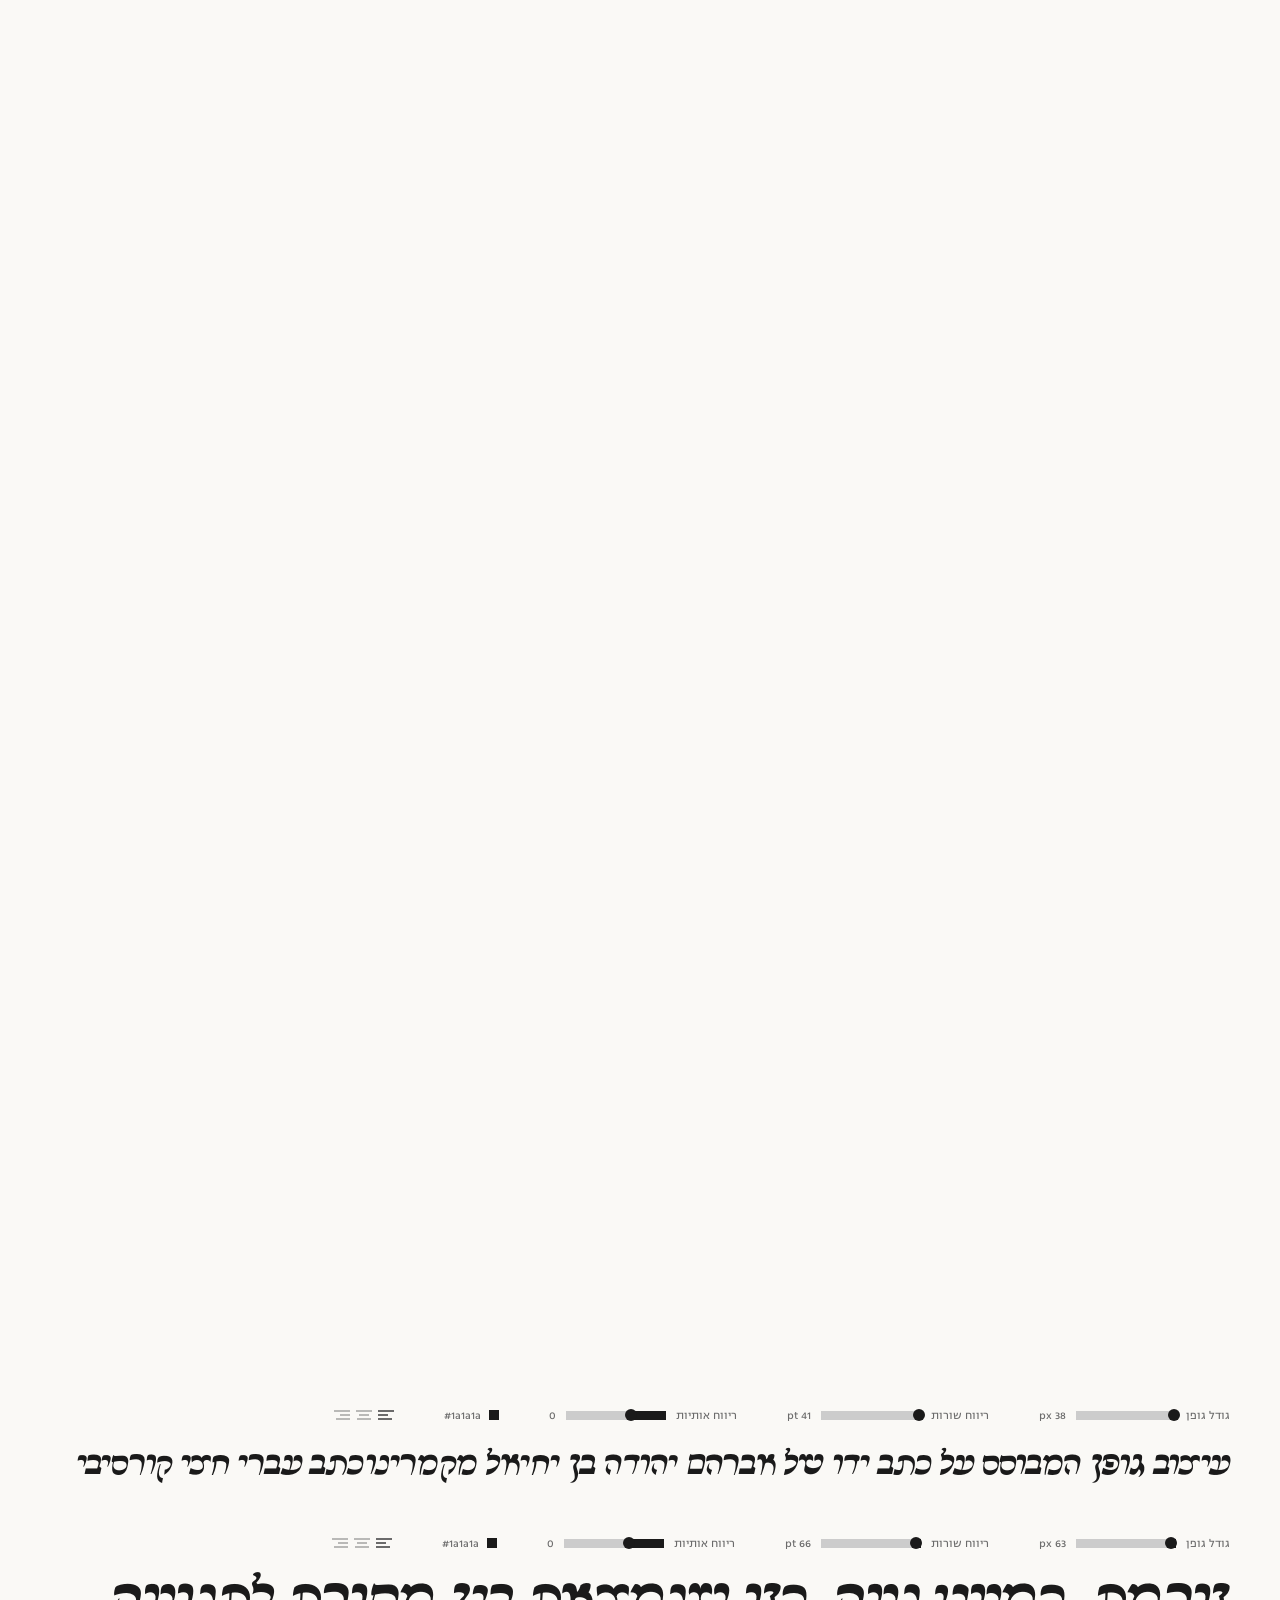
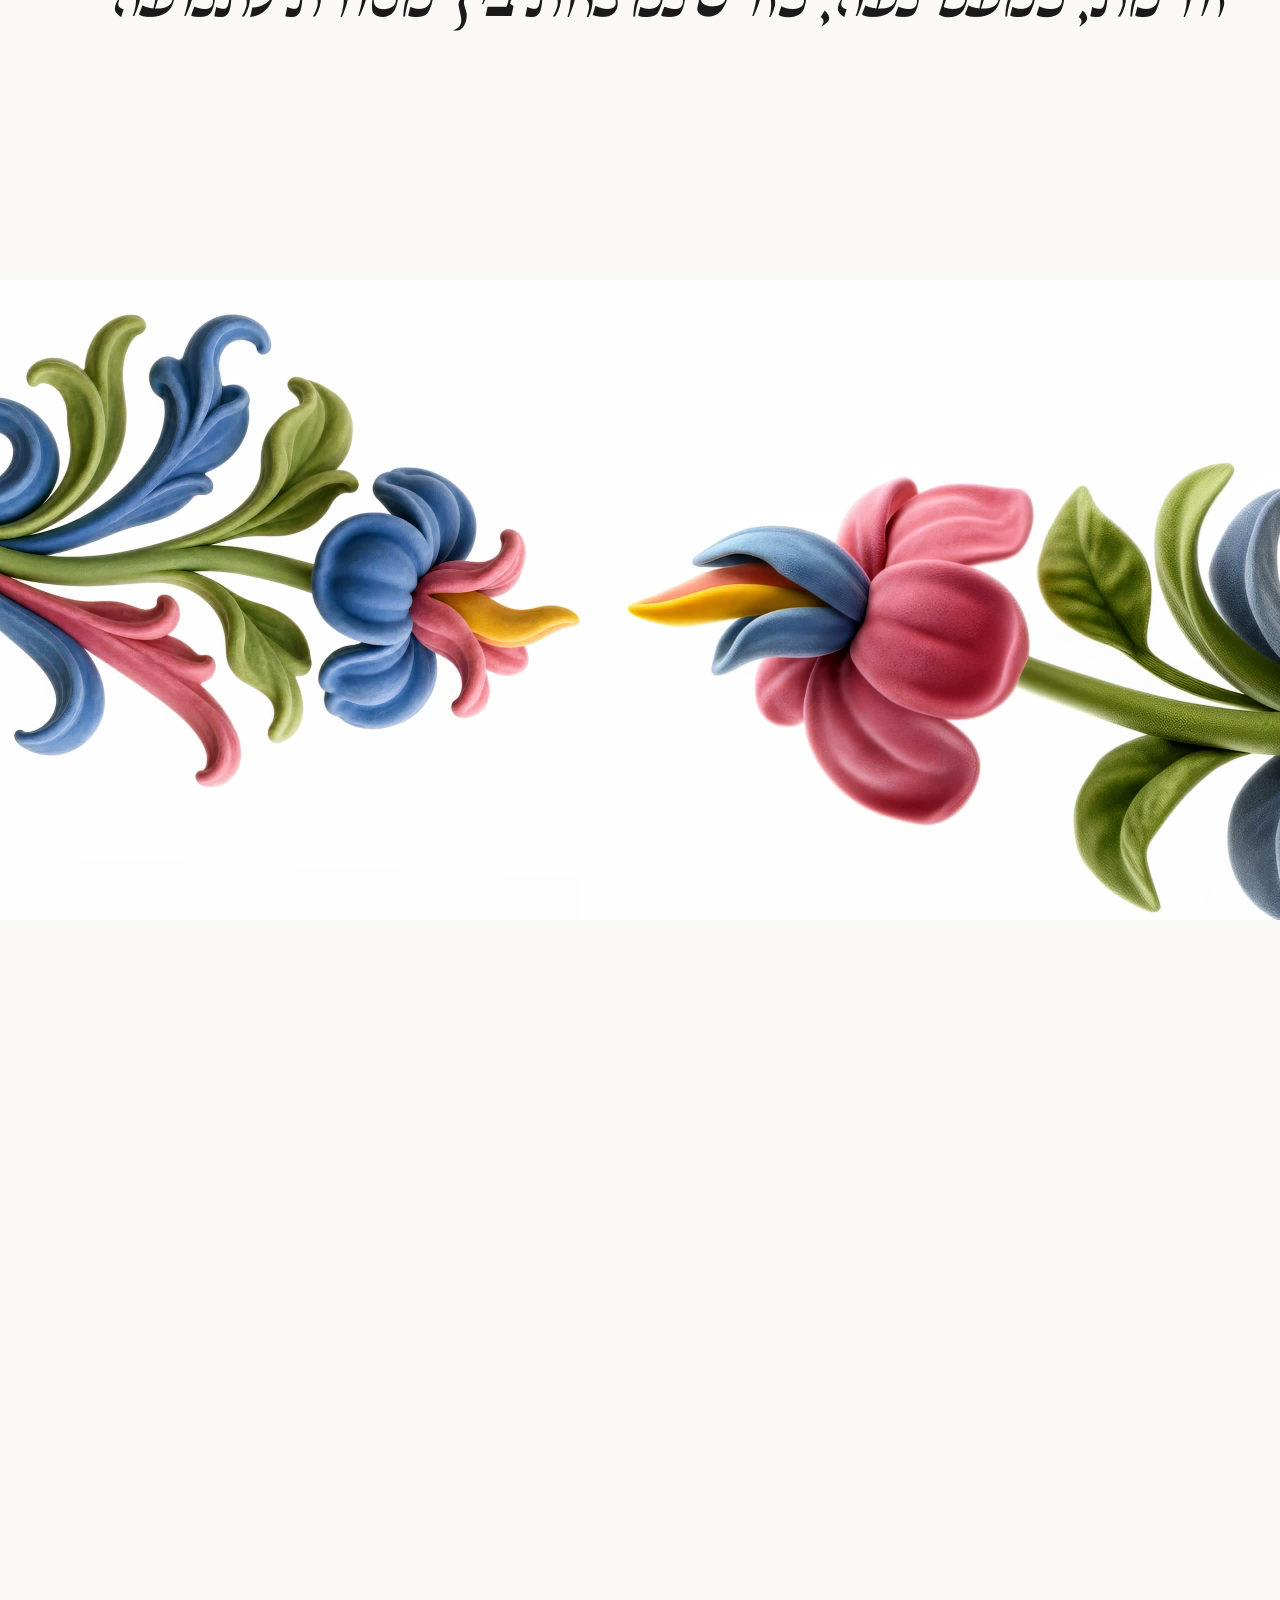
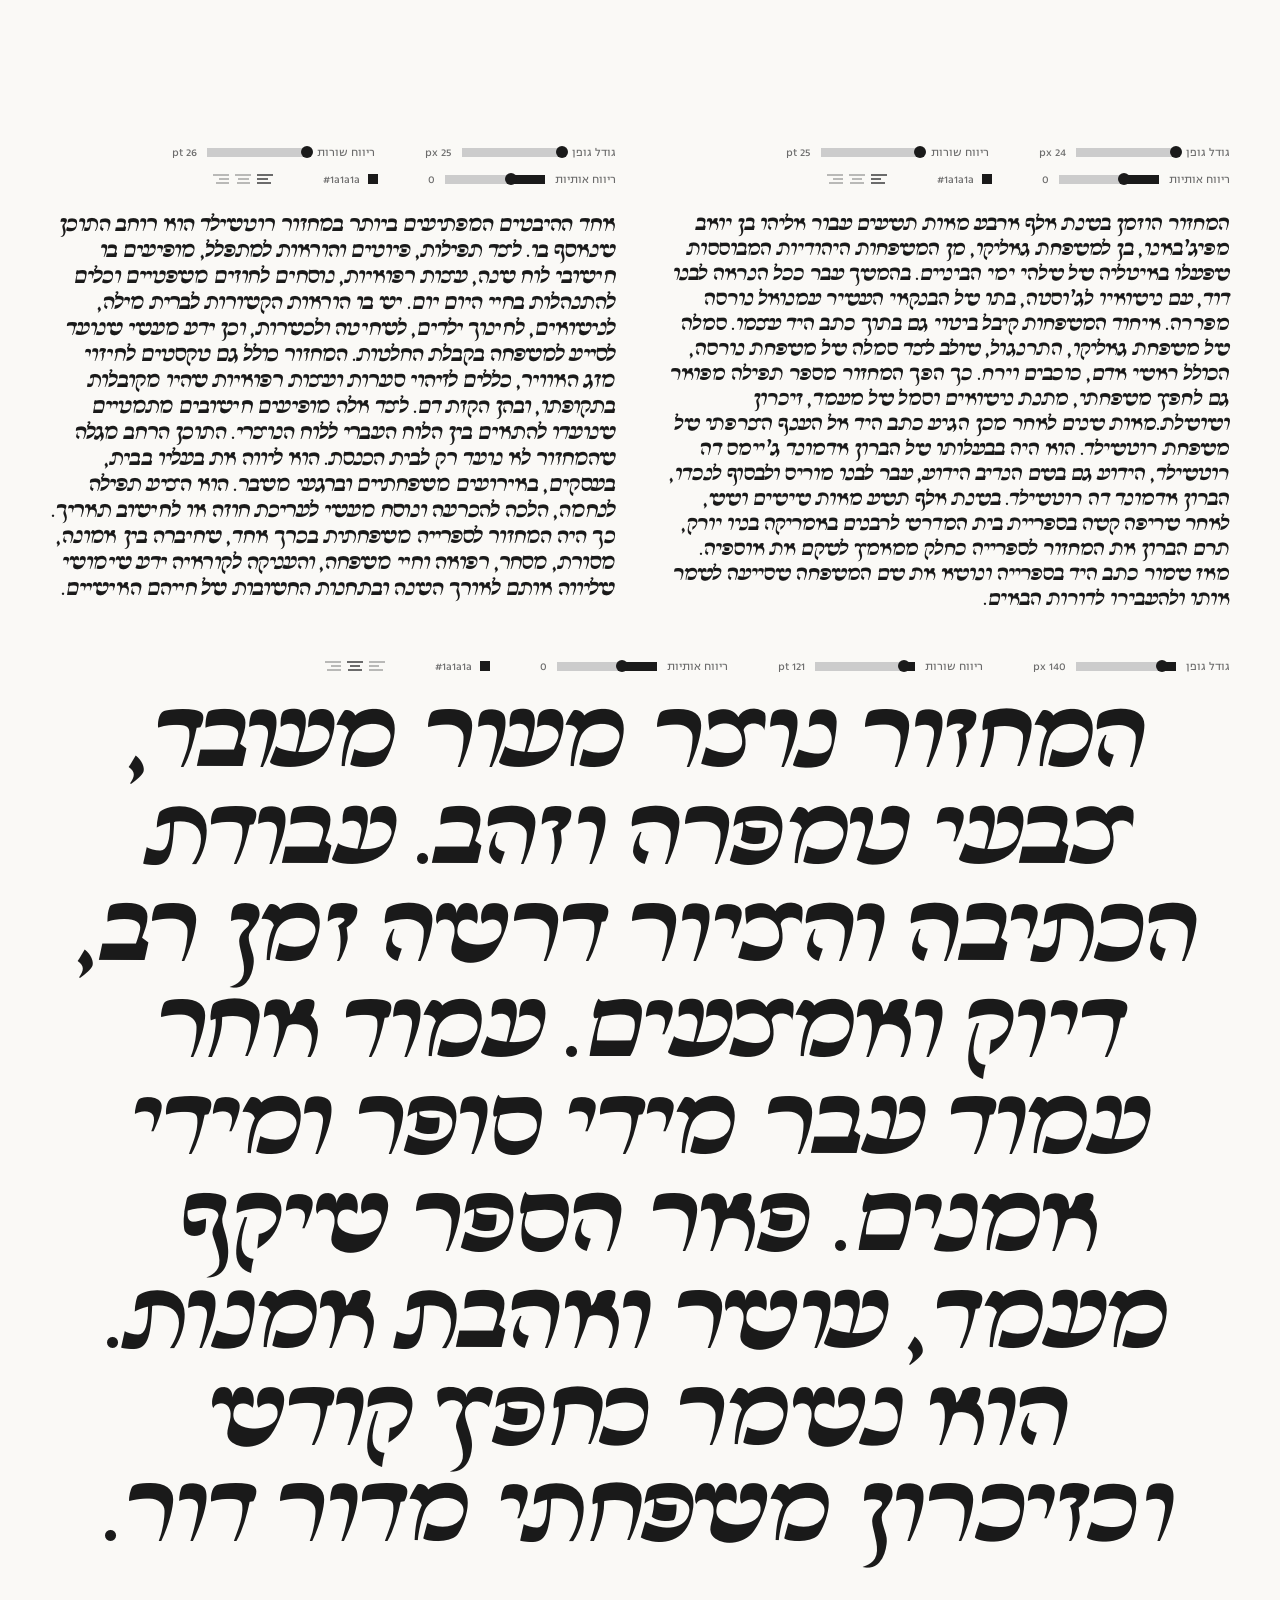
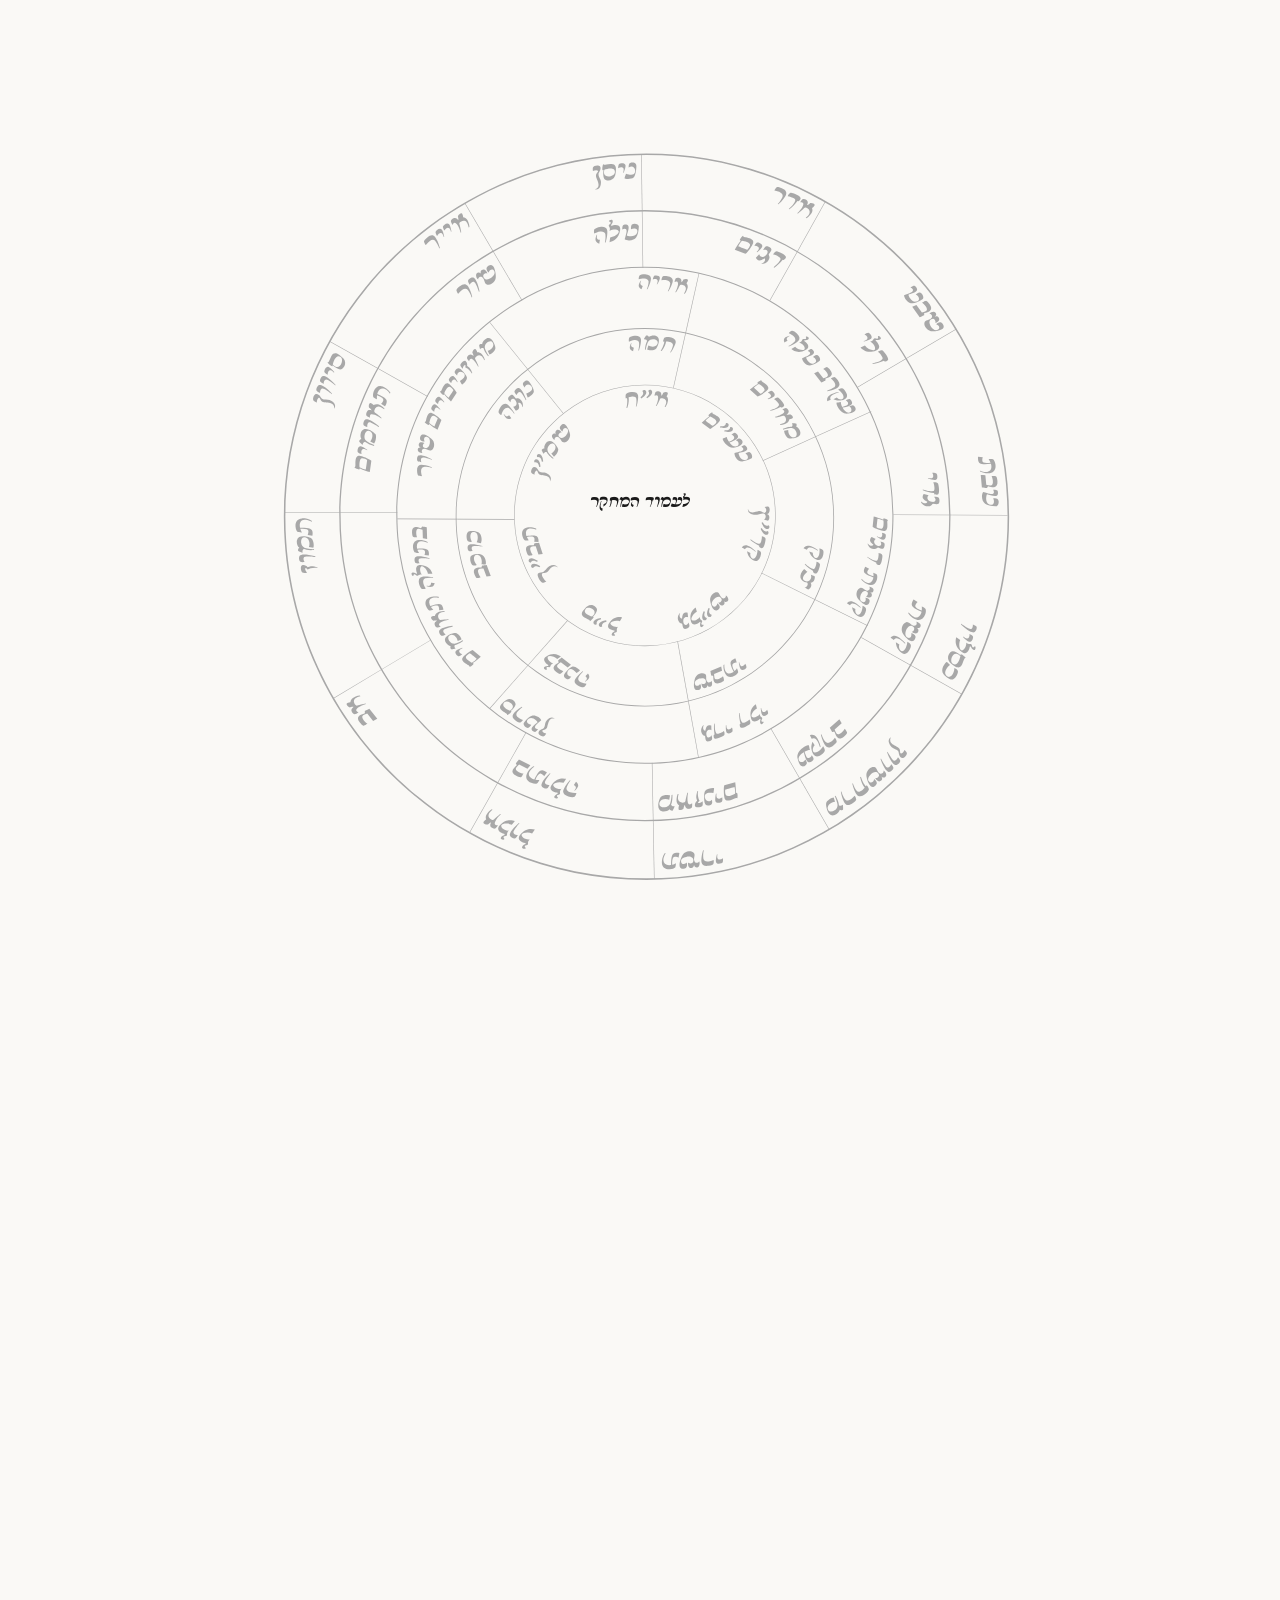
==== commit 886bb6d2: "Revert specimen tool to its state right after the hero-fix/prose-polish commit Per explicit request:" ====
--- a/index.html
+++ b/index.html
@@ -4,7 +4,7 @@
 <meta charset="UTF-8">
 <meta name="viewport" content="width=device-width, initial-scale=1.0">
 <title>קמרינו — חצי קורסיבי</title>
-<link rel="stylesheet" href="css/style.css?v=61">
+<link rel="stylesheet" href="css/style.css?v=59">
 </head>
 <body>
 
@@ -73,6 +73,6 @@
   </div>
 </section>
 
-<script src="js/main.js?v=71"></script>
+<script src="js/main.js?v=64"></script>
 </body>
 </html>
--- a/css/style.css
+++ b/css/style.css
@@ -379,17 +379,6 @@
 .specimen-row__crop {
   margin-top: 30px;
   text-align: var(--ta, right);
-  /* Deliberately no overflow:hidden. It was added briefly as a safety net
-     to contain the trim-top negative margin, but relayout() (main.js) now
-     skips that calculation in Safari entirely (see IS_SAFARI) — there's no
-     negative margin left there to contain. With overflow:hidden still on,
-     Safari's own box-sizing for this font (whose metrics are known broken)
-     turned out to clip the *top* of the glyphs at large sizes independent
-     of trim-top's value — confirmed directly, with trim-top already at 0.
-     Removing it restores the original behavior this row type always had:
-     no clipping is possible, ever, in any browser, at the cost of letting
-     a wrong measurement under/over-space a row instead of hard-cropping it
-     — the same tradeoff the rest of this technique already makes. */
 }
 
 /* The "leading trim" technique (the same one AllCaps' own tester uses via
